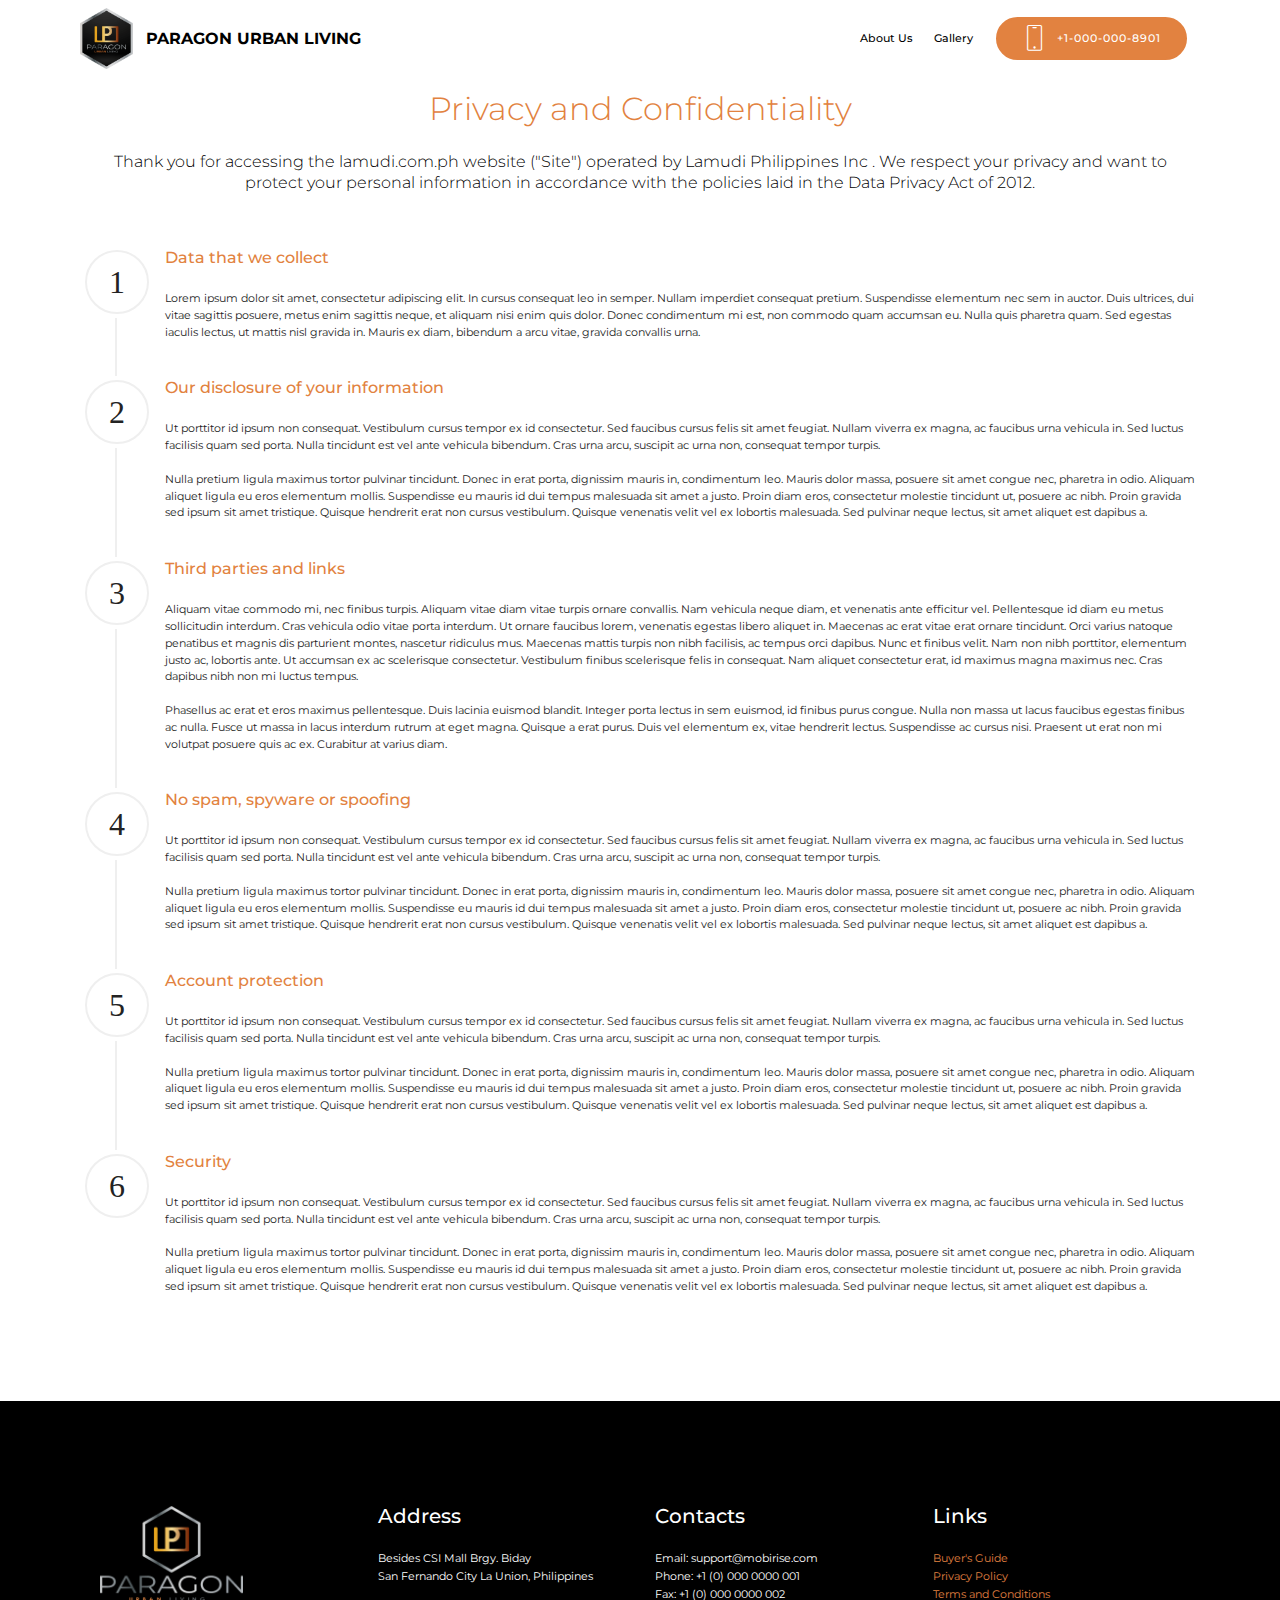
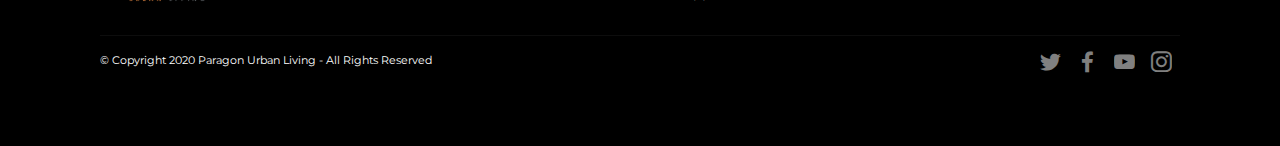
==== page1.html @ 36966223 "create github pages" ====
<!DOCTYPE html>
<html  >
<head>
  <!-- Site made with Mobirise Website Builder v4.12.3, https://mobirise.com -->
  <meta charset="UTF-8">
  <meta http-equiv="X-UA-Compatible" content="IE=edge">
  <meta name="generator" content="Mobirise v4.12.3, mobirise.com">
  <meta name="viewport" content="width=device-width, initial-scale=1, minimum-scale=1">
  <link rel="shortcut icon" href="assets/images/paragon-square-logo-666x768.png" type="image/x-icon">
  <meta name="description" content="">
  
  
  <title>Privacy and Confidentiality</title>
  <link rel="stylesheet" href="assets/web/assets/mobirise-icons/mobirise-icons.css">
  <link rel="stylesheet" href="assets/bootstrap/css/bootstrap.min.css">
  <link rel="stylesheet" href="assets/bootstrap/css/bootstrap-grid.min.css">
  <link rel="stylesheet" href="assets/bootstrap/css/bootstrap-reboot.min.css">
  <link rel="stylesheet" href="assets/facebook-plugin/style.css">
  <link rel="stylesheet" href="assets/tether/tether.min.css">
  <link rel="stylesheet" href="assets/socicon/css/styles.css">
  <link rel="stylesheet" href="assets/dropdown/css/style.css">
  <link rel="stylesheet" href="assets/theme/css/style.css">
  <link rel="preload" as="style" href="assets/mobirise/css/mbr-additional.css"><link rel="stylesheet" href="assets/mobirise/css/mbr-additional.css" type="text/css">
  
  
  
</head>
<body>
  <section class="menu cid-s9ALHptnmE" once="menu" id="menu2-w">

    

    <nav class="navbar navbar-expand beta-menu navbar-dropdown align-items-center navbar-fixed-top navbar-toggleable-sm">
        <button class="navbar-toggler navbar-toggler-right" type="button" data-toggle="collapse" data-target="#navbarSupportedContent" aria-controls="navbarSupportedContent" aria-expanded="false" aria-label="Toggle navigation">
            <div class="hamburger">
                <span></span>
                <span></span>
                <span></span>
                <span></span>
            </div>
        </button>
        <div class="menu-logo">
            <div class="navbar-brand">
                <span class="navbar-logo">
                    <a href="index.html">
                        <img src="assets/images/paragon-square-logo-666x768.png" alt="Mobirise" title="" style="height: 3.8rem;">
                    </a>
                </span>
                <span class="navbar-caption-wrap"><a class="navbar-caption text-black display-4" href="index.html">PARAGON URBAN LIVING</a></span>
            </div>
        </div>
        <div class="collapse navbar-collapse" id="navbarSupportedContent">
            <ul class="navbar-nav nav-dropdown" data-app-modern-menu="true"><li class="nav-item">
                    <a class="nav-link link text-black display-7" href="page5.html">
                        About Us                     
                    </a>
                </li>
                <li class="nav-item">
                    <a class="nav-link link text-black display-7" href="page2.html">Gallery</a>
                </li></ul>
            <div class="navbar-buttons mbr-section-btn"><a class="btn btn-sm btn-primary display-7" href="tel:+1-234-567-8901">
                    <span class="btn-icon mbri-mobile mbr-iconfont mbr-iconfont-btn">
                    </span>
                    +1-000-000-8901
                </a></div>
        </div>
    </nav>
</section>

<section class="engine"><a href="https://mobirise.info/m">free web design templates</a></section><section class="step1 cid-s9ASmmXKcm" id="step1-13">

    

    
    
    <div class="container">
        <h2 class="mbr-section-title pb-3 mbr-fonts-style align-center display-2">Privacy and Confidentiality</h2>
        <h3 class="mbr-section-subtitle pb-5 mbr-fonts-style align-center display-5">Thank you for accessing the lamudi.com.ph website ("Site") operated by Lamudi Philippines Inc . We respect your privacy and want to protect your personal information in accordance with the policies laid in the Data Privacy Act of 2012.</h3>
        <div class="step-container">
            <div class="card separline pb-4">
                <div class="step-element d-flex">
                    <div class="step-wrapper pr-3">
                        <h3 class="step d-flex align-items-center justify-content-center">
                            1
                        </h3>
                    </div>          
                    <div class="step-text-content">
                        <h4 class="mbr-step-title pb-3 mbr-fonts-style display-5">Data that we collect</h4>
                        <p class="mbr-step-text mbr-fonts-style display-7">Lorem ipsum dolor sit amet, consectetur adipiscing elit. In cursus consequat leo in semper. Nullam imperdiet consequat pretium. Suspendisse elementum nec sem in auctor. Duis ultrices, dui vitae sagittis posuere, metus enim sagittis neque, et aliquam nisi enim quis dolor. Donec condimentum mi est, non commodo quam accumsan eu. Nulla quis pharetra quam. Sed egestas iaculis lectus, ut mattis nisl gravida in. Mauris ex diam, bibendum a arcu vitae, gravida convallis urna.</p>
                    </div>
                </div>
            </div>

            <div class="card separline pb-4">
                <div class="step-element d-flex">
                    <div class="step-wrapper pr-3">
                        <h3 class="step d-flex align-items-center justify-content-center">
                            2
                        </h3>
                    </div>          
                    <div class="step-text-content">
                        <h4 class="mbr-step-title pb-3 mbr-fonts-style display-5">Our disclosure of your information</h4>
                        <p class="mbr-step-text mbr-fonts-style display-7">Ut porttitor id ipsum non consequat. Vestibulum cursus tempor ex id consectetur. Sed faucibus cursus felis sit amet feugiat. Nullam viverra ex magna, ac faucibus urna vehicula in. Sed luctus facilisis quam sed porta. Nulla tincidunt est vel ante vehicula bibendum. Cras urna arcu, suscipit ac urna non, consequat tempor turpis.
<br>
<br>Nulla pretium ligula maximus tortor pulvinar tincidunt. Donec in erat porta, dignissim mauris in, condimentum leo. Mauris dolor massa, posuere sit amet congue nec, pharetra in odio. Aliquam aliquet ligula eu eros elementum mollis. Suspendisse eu mauris id dui tempus malesuada sit amet a justo. Proin diam eros, consectetur molestie tincidunt ut, posuere ac nibh. Proin gravida sed ipsum sit amet tristique. Quisque hendrerit erat non cursus vestibulum. Quisque venenatis velit vel ex lobortis malesuada. Sed pulvinar neque lectus, sit amet aliquet est dapibus a.</p>
                    </div>
                </div>
            </div>

            <div class="card separline pb-4">
                <div class="step-element d-flex">
                    <div class="step-wrapper pr-3">
                        <h3 class="step d-flex align-items-center justify-content-center">
                            3
                        </h3>
                    </div>          
                    <div class="step-text-content">
                        <h4 class="mbr-step-title pb-3 mbr-fonts-style display-5">Third parties and links</h4>
                        <p class="mbr-step-text mbr-fonts-style display-7">Aliquam vitae commodo mi, nec finibus turpis. Aliquam vitae diam vitae turpis ornare convallis. Nam vehicula neque diam, et venenatis ante efficitur vel. Pellentesque id diam eu metus sollicitudin interdum. Cras vehicula odio vitae porta interdum. Ut ornare faucibus lorem, venenatis egestas libero aliquet in. Maecenas ac erat vitae erat ornare tincidunt. Orci varius natoque penatibus et magnis dis parturient montes, nascetur ridiculus mus. Maecenas mattis turpis non nibh facilisis, ac tempus orci dapibus. Nunc et finibus velit. Nam non nibh porttitor, elementum justo ac, lobortis ante. Ut accumsan ex ac scelerisque consectetur. Vestibulum finibus scelerisque felis in consequat. Nam aliquet consectetur erat, id maximus magna maximus nec. Cras dapibus nibh non mi luctus tempus.
<br>
<br>Phasellus ac erat et eros maximus pellentesque. Duis lacinia euismod blandit. Integer porta lectus in sem euismod, id finibus purus congue. Nulla non massa ut lacus faucibus egestas finibus ac nulla. Fusce ut massa in lacus interdum rutrum at eget magna. Quisque a erat purus. Duis vel elementum ex, vitae hendrerit lectus. Suspendisse ac cursus nisi. Praesent ut erat non mi volutpat posuere quis ac ex. Curabitur at varius diam.</p>
                    </div>
                </div>
            </div>

            <div class="card separline pb-4">
                <div class="step-element d-flex">
                    <div class="step-wrapper pr-3">
                        <h3 class="step d-flex align-items-center justify-content-center">
                            4
                        </h3>
                    </div>          
                    <div class="step-text-content">
                        <h4 class="mbr-step-title pb-3 mbr-fonts-style display-5">No spam, spyware or spoofing</h4>
                        <p class="mbr-step-text mbr-fonts-style display-7">Ut porttitor id ipsum non consequat. Vestibulum cursus tempor ex id consectetur. Sed faucibus cursus felis sit amet feugiat. Nullam viverra ex magna, ac faucibus urna vehicula in. Sed luctus facilisis quam sed porta. Nulla tincidunt est vel ante vehicula bibendum. Cras urna arcu, suscipit ac urna non, consequat tempor turpis. 
<br>
<br>Nulla pretium ligula maximus tortor pulvinar tincidunt. Donec in erat porta, dignissim mauris in, condimentum leo. Mauris dolor massa, posuere sit amet congue nec, pharetra in odio. Aliquam aliquet ligula eu eros elementum mollis. Suspendisse eu mauris id dui tempus malesuada sit amet a justo. Proin diam eros, consectetur molestie tincidunt ut, posuere ac nibh. Proin gravida sed ipsum sit amet tristique. Quisque hendrerit erat non cursus vestibulum. Quisque venenatis velit vel ex lobortis malesuada. Sed pulvinar neque lectus, sit amet aliquet est dapibus a.</p>
                    </div>
                </div>
            </div>
            
            <div class="card separline pb-4">
                <div class="step-element d-flex">
                    <div class="step-wrapper pr-3">
                        <h3 class="step d-flex align-items-center justify-content-center">
                            5
                        </h3>
                    </div>          
                    <div class="step-text-content">
                        <h4 class="mbr-step-title pb-3 mbr-fonts-style display-5">Account protection</h4>
                        <p class="mbr-step-text mbr-fonts-style display-7">Ut porttitor id ipsum non consequat. Vestibulum cursus tempor ex id consectetur. Sed faucibus cursus felis sit amet feugiat. Nullam viverra ex magna, ac faucibus urna vehicula in. Sed luctus facilisis quam sed porta. Nulla tincidunt est vel ante vehicula bibendum. Cras urna arcu, suscipit ac urna non, consequat tempor turpis. 
<br>
<br>Nulla pretium ligula maximus tortor pulvinar tincidunt. Donec in erat porta, dignissim mauris in, condimentum leo. Mauris dolor massa, posuere sit amet congue nec, pharetra in odio. Aliquam aliquet ligula eu eros elementum mollis. Suspendisse eu mauris id dui tempus malesuada sit amet a justo. Proin diam eros, consectetur molestie tincidunt ut, posuere ac nibh. Proin gravida sed ipsum sit amet tristique. Quisque hendrerit erat non cursus vestibulum. Quisque venenatis velit vel ex lobortis malesuada. Sed pulvinar neque lectus, sit amet aliquet est dapibus a.</p>
                    </div>
                </div>
            </div>
            
            <div class="card">
                <div class="step-element d-flex">
                    <div class="step-wrapper pr-3">
                        <h3 class="step d-flex align-items-center justify-content-center">
                            6
                        </h3>
                    </div>          
                    <div class="step-text-content">
                        <h4 class="mbr-step-title pb-3 mbr-fonts-style display-5">
                            Security
                        </h4>
                        <p class="mbr-step-text mbr-fonts-style display-7">Ut porttitor id ipsum non consequat. Vestibulum cursus tempor ex id consectetur. Sed faucibus cursus felis sit amet feugiat. Nullam viverra ex magna, ac faucibus urna vehicula in. Sed luctus facilisis quam sed porta. Nulla tincidunt est vel ante vehicula bibendum. Cras urna arcu, suscipit ac urna non, consequat tempor turpis. 
<br>
<br>Nulla pretium ligula maximus tortor pulvinar tincidunt. Donec in erat porta, dignissim mauris in, condimentum leo. Mauris dolor massa, posuere sit amet congue nec, pharetra in odio. Aliquam aliquet ligula eu eros elementum mollis. Suspendisse eu mauris id dui tempus malesuada sit amet a justo. Proin diam eros, consectetur molestie tincidunt ut, posuere ac nibh. Proin gravida sed ipsum sit amet tristique. Quisque hendrerit erat non cursus vestibulum. Quisque venenatis velit vel ex lobortis malesuada. Sed pulvinar neque lectus, sit amet aliquet est dapibus a.</p>
                    </div>
                </div>
            </div>
            
            
            
            
            
            
        </div>
    </div>
</section>

<section class="cid-s9ALHsjl4O" id="footer1-11">

    

    

    <div class="container">
        <div class="media-container-row content text-white">
            <div class="col-12 col-md-3">
                <div class="media-wrap">
                    <a href="https://mobirise.co/">
                        <img src="assets/images/paragon-02-292x196.png" alt="Mobirise" title="">
                    </a>
                </div>
            </div>
            <div class="col-12 col-md-3 mbr-fonts-style display-7">
                <h5 class="pb-3">
                    Address
                </h5>
                <p class="mbr-text">Besides CSI Mall Brgy. Biday <br>San Fernando City La Union, Philippines</p>
            </div>
            <div class="col-12 col-md-3 mbr-fonts-style display-7">
                <h5 class="pb-3">
                    Contacts
                </h5>
                <p class="mbr-text">
                    Email: support@mobirise.com
                    <br>Phone: +1 (0) 000 0000 001
                    <br>Fax: +1 (0) 000 0000 002
                </p>
            </div>
            <div class="col-12 col-md-3 mbr-fonts-style display-7">
                <h5 class="pb-3">
                    Links
                </h5>
                <p class="mbr-text"><a class="text-primary" href="index.html">Buyer's Guide</a><br><a class="text-primary" href="index.html">Privacy Policy</a><br><a class="text-primary" href="index.html">Terms and Conditions</a></p>
            </div>
        </div>
        <div class="footer-lower">
            <div class="media-container-row">
                <div class="col-sm-12">
                    <hr>
                </div>
            </div>
            <div class="media-container-row mbr-white">
                <div class="col-sm-6 copyright">
                    <p class="mbr-text mbr-fonts-style display-7">
                        © Copyright 2020 Paragon Urban Living - All Rights Reserved
                    </p>
                </div>
                <div class="col-md-6">
                    <div class="social-list align-right">
                        <div class="soc-item">
                            <a href="index.html" target="_blank">
                                <span class="mbr-iconfont mbr-iconfont-social socicon-twitter socicon"></span>
                            </a>
                        </div>
                        <div class="soc-item">
                            <a href="index.html" target="_blank">
                                <span class="mbr-iconfont mbr-iconfont-social socicon-facebook socicon"></span>
                            </a>
                        </div>
                        <div class="soc-item">
                            <a href="index.html" target="_blank">
                                <span class="mbr-iconfont mbr-iconfont-social socicon-youtube socicon"></span>
                            </a>
                        </div>
                        <div class="soc-item">
                            <a href="index.html" target="_blank">
                                <span class="mbr-iconfont mbr-iconfont-social socicon-instagram socicon"></span>
                            </a>
                        </div>
                        
                        
                    </div>
                </div>
            </div>
        </div>
    </div>
</section>


  <script src="assets/web/assets/jquery/jquery.min.js"></script>
  <script src="assets/popper/popper.min.js"></script>
  <script src="assets/bootstrap/js/bootstrap.min.js"></script>
  <script src="https://connect.facebook.net/en_US/sdk.js#xfbml=1&version=v2.5"></script>
  <script src="https://apis.google.com/js/plusone.js"></script>
  <script src="assets/facebook-plugin/facebook-script.js"></script>
  <script src="assets/tether/tether.min.js"></script>
  <script src="assets/dropdown/js/nav-dropdown.js"></script>
  <script src="assets/dropdown/js/navbar-dropdown.js"></script>
  <script src="assets/touchswipe/jquery.touch-swipe.min.js"></script>
  <script src="assets/smoothscroll/smooth-scroll.js"></script>
  <script src="assets/theme/js/script.js"></script>
  
  
</body>
</html>
---- assets/web/assets/mobirise-icons/mobirise-icons.css ----
@font-face {
  font-family: 'MobiriseIcons';
  src:  url('mobirise-icons.eot?spat4u');
  src:  url('mobirise-icons.eot?spat4u#iefix') format('embedded-opentype'),
    url('mobirise-icons.ttf?spat4u') format('truetype'),
    url('mobirise-icons.woff?spat4u') format('woff'),
    url('mobirise-icons.svg?spat4u#MobiriseIcons') format('svg');
  font-weight: normal;
  font-style: normal;
  font-display: swap;
}

[class^="mbri-"], [class*=" mbri-"] {
  /* use !important to prevent issues with browser extensions that change fonts */
  font-family: MobiriseIcons !important;
  speak: none;
  font-style: normal;
  font-weight: normal;
  font-variant: normal;
  text-transform: none;
  line-height: 1;

  /* Better Font Rendering =========== */
  -webkit-font-smoothing: antialiased;
  -moz-osx-font-smoothing: grayscale;
}

.mbri-add-submenu:before {
  content: "\e900";
}
.mbri-alert:before {
  content: "\e901";
}
.mbri-align-center:before {
  content: "\e902";
}
.mbri-align-justify:before {
  content: "\e903";
}
.mbri-align-left:before {
  content: "\e904";
}
.mbri-align-right:before {
  content: "\e905";
}
.mbri-android:before {
  content: "\e906";
}
.mbri-apple:before {
  content: "\e907";
}
.mbri-arrow-down:before {
  content: "\e908";
}
.mbri-arrow-next:before {
  content: "\e909";
}
.mbri-arrow-prev:before {
  content: "\e90a";
}
.mbri-arrow-up:before {
  content: "\e90b";
}
.mbri-bold:before {
  content: "\e90c";
}
.mbri-bookmark:before {
  content: "\e90d";
}
.mbri-bootstrap:before {
  content: "\e90e";
}
.mbri-briefcase:before {
  content: "\e90f";
}
.mbri-browse:before {
  content: "\e910";
}
.mbri-bulleted-list:before {
  content: "\e911";
}
.mbri-calendar:before {
  content: "\e912";
}
.mbri-camera:before {
  content: "\e913";
}
.mbri-cart-add:before {
  content: "\e914";
}
.mbri-cart-full:before {
  content: "\e915";
}
.mbri-cash:before {
  content: "\e916";
}
.mbri-change-style:before {
  content: "\e917";
}
.mbri-chat:before {
  content: "\e918";
}
.mbri-clock:before {
  content: "\e919";
}
.mbri-close:before {
  content: "\e91a";
}
.mbri-cloud:before {
  content: "\e91b";
}
.mbri-code:before {
  content: "\e91c";
}
.mbri-contact-form:before {
  content: "\e91d";
}
.mbri-credit-card:before {
  content: "\e91e";
}
.mbri-cursor-click:before {
  content: "\e91f";
}
.mbri-cust-feedback:before {
  content: "\e920";
}
.mbri-database:before {
  content: "\e921";
}
.mbri-delivery:before {
  content: "\e922";
}
.mbri-desktop:before {
  content: "\e923";
}
.mbri-devices:before {
  content: "\e924";
}
.mbri-down:before {
  content: "\e925";
}
.mbri-download:before {
  content: "\e989";
}
.mbri-drag-n-drop:before {
  content: "\e927";
}
.mbri-drag-n-drop2:before {
  content: "\e928";
}
.mbri-edit:before {
  content: "\e929";
}
.mbri-edit2:before {
  content: "\e92a";
}
.mbri-error:before {
  content: "\e92b";
}
.mbri-extension:before {
  content: "\e92c";
}
.mbri-features:before {
  content: "\e92d";
}
.mbri-file:before {
  content: "\e92e";
}
.mbri-flag:before {
  content: "\e92f";
}
.mbri-folder:before {
  content: "\e930";
}
.mbri-gift:before {
  content: "\e931";
}
.mbri-github:before {
  content: "\e932";
}
.mbri-globe:before {
  content: "\e933";
}
.mbri-globe-2:before {
  content: "\e934";
}
.mbri-growing-chart:before {
  content: "\e935";
}
.mbri-hearth:before {
  content: "\e936";
}
.mbri-help:before {
  content: "\e937";
}
.mbri-home:before {
  content: "\e938";
}
.mbri-hot-cup:before {
  content: "\e939";
}
.mbri-idea:before {
  content: "\e93a";
}
.mbri-image-gallery:before {
  content: "\e93b";
}
.mbri-image-slider:before {
  content: "\e93c";
}
.mbri-info:before {
  content: "\e93d";
}
.mbri-italic:before {
  content: "\e93e";
}
.mbri-key:before {
  content: "\e93f";
}
.mbri-laptop:before {
  content: "\e940";
}
.mbri-layers:before {
  content: "\e941";
}
.mbri-left-right:before {
  content: "\e942";
}
.mbri-left:before {
  content: "\e943";
}
.mbri-letter:before {
  content: "\e944";
}
.mbri-like:before {
  content: "\e945";
}
.mbri-link:before {
  content: "\e946";
}
.mbri-lock:before {
  content: "\e947";
}
.mbri-login:before {
  content: "\e948";
}
.mbri-logout:before {
  content: "\e949";
}
.mbri-magic-stick:before {
  content: "\e94a";
}
.mbri-map-pin:before {
  content: "\e94b";
}
.mbri-menu:before {
  content: "\e94c";
}
.mbri-mobile:before {
  content: "\e94d";
}
.mbri-mobile2:before {
  content: "\e94e";
}
.mbri-mobirise:before {
  content: "\e94f";
}
.mbri-more-horizontal:before {
  content: "\e950";
}
.mbri-more-vertical:before {
  content: "\e951";
}
.mbri-music:before {
  content: "\e952";
}
.mbri-new-file:before {
  content: "\e953";
}
.mbri-numbered-list:before {
  content: "\e954";
}
.mbri-opened-folder:before {
  content: "\e955";
}
.mbri-pages:before {
  content: "\e956";
}
.mbri-paper-plane:before {
  content: "\e957";
}
.mbri-paperclip:before {
  content: "\e958";
}
.mbri-photo:before {
  content: "\e959";
}
.mbri-photos:before {
  content: "\e95a";
}
.mbri-pin:before {
  content: "\e95b";
}
.mbri-play:before {
  content: "\e95c";
}
.mbri-plus:before {
  content: "\e95d";
}
.mbri-preview:before {
  content: "\e95e";
}
.mbri-print:before {
  content: "\e95f";
}
.mbri-protect:before {
  content: "\e960";
}
.mbri-question:before {
  content: "\e961";
}
.mbri-quote-left:before {
  content: "\e962";
}
.mbri-quote-right:before {
  content: "\e963";
}
.mbri-refresh:before {
  content: "\e964";
}
.mbri-responsive:before {
  content: "\e965";
}
.mbri-right:before {
  content: "\e966";
}
.mbri-rocket:before {
  content: "\e967";
}
.mbri-sad-face:before {
  content: "\e968";
}
.mbri-sale:before {
  content: "\e969";
}
.mbri-save:before {
  content: "\e96a";
}
.mbri-search:before {
  content: "\e96b";
}
.mbri-setting:before {
  content: "\e96c";
}
.mbri-setting2:before {
  content: "\e96d";
}
.mbri-setting3:before {
  content: "\e96e";
}
.mbri-share:before {
  content: "\e96f";
}
.mbri-shopping-bag:before {
  content: "\e970";
}
.mbri-shopping-basket:before {
  content: "\e971";
}
.mbri-shopping-cart:before {
  content: "\e972";
}
.mbri-sites:before {
  content: "\e973";
}
.mbri-smile-face:before {
  content: "\e974";
}
.mbri-speed:before {
  content: "\e975";
}
.mbri-star:before {
  content: "\e976";
}
.mbri-success:before {
  content: "\e977";
}
.mbri-sun:before {
  content: "\e978";
}
.mbri-sun2:before {
  content: "\e979";
}
.mbri-tablet:before {
  content: "\e97a";
}
.mbri-tablet-vertical:before {
  content: "\e97b";
}
.mbri-target:before {
  content: "\e97c";
}
.mbri-timer:before {
  content: "\e97d";
}
.mbri-to-ftp:before {
  content: "\e97e";
}
.mbri-to-local-drive:before {
  content: "\e97f";
}
.mbri-touch-swipe:before {
  content: "\e980";
}
.mbri-touch:before {
  content: "\e981";
}
.mbri-trash:before {
  content: "\e982";
}
.mbri-underline:before {
  content: "\e983";
}
.mbri-unlink:before {
  content: "\e984";
}
.mbri-unlock:before {
  content: "\e985";
}
.mbri-up-down:before {
  content: "\e986";
}
.mbri-up:before {
  content: "\e987";
}
.mbri-update:before {
  content: "\e988";
}
.mbri-upload:before {
 content: "\e926"; 
}
.mbri-user:before {
  content: "\e98a";
}
.mbri-user2:before {
  content: "\e98b";
}
.mbri-users:before {
  content: "\e98c";
}
.mbri-video:before {
  content: "\e98d";
}
.mbri-video-play:before {
  content: "\e98e";
}
.mbri-watch:before {
  content: "\e98f";
}
.mbri-website-theme:before {
  content: "\e990";
}
.mbri-wifi:before {
  content: "\e991";
}
.mbri-windows:before {
  content: "\e992";
}
.mbri-zoom-out:before {
  content: "\e993";
}
.mbri-redo:before {
  content: "\e994";
}
.mbri-undo:before {
  content: "\e995";
}
---- assets/facebook-plugin/style.css ----
.mbr-section.mbr-section__comments{
    position: relative;
}
.mbr-section__comments{
    background-size: cover;
}
.addons-container {
  position: relative;
  margin-left: auto;
  margin-right: auto;
  padding-right: 15px;
  padding-left: 15px; }
  @media (min-width: 576px) {
    .addons-container {
      padding-right: 15px;
      padding-left: 15px; } }
  @media (min-width: 768px) {
    .addons-container {
      padding-right: 15px;
      padding-left: 15px; } }
  @media (min-width: 992px) {
    .addons-container {
      padding-right: 15px;
      padding-left: 15px; } }
  @media (min-width: 1200px) {
    .addons-container {
      padding-right: 15px;
      padding-left: 15px; } }
  @media (min-width: 576px) {
    .addons-container {
      width: 540px;
      max-width: 100%; } }
  @media (min-width: 768px) {
    .addons-container {
      width: 720px;
      max-width: 100%; } }
  @media (min-width: 992px) {
    .addons-container {
      width: 960px;
      max-width: 100%; } }
  @media (min-width: 1200px) {
    .addons-container {
      width: 1140px;
      max-width: 100%; } }

.addons-container-inner{
    position: relative;
    width: 100%;
    min-height: 1px;
    padding-right: 15px;
    padding-left: 15px;
}
@media (min-width: 567px) {
    .addons-container-inner{
        -ms-flex: 0 0 66.666667%;
        flex: 0 0 66.666667%;
        max-width: 66.666667%;
    }
}
.addons-row{
    display: flex;
    justify-content:center;
}
---- assets/socicon/css/styles.css ----
@charset "UTF-8";

@font-face {
  font-family: 'Socicon';
  src:  url('../fonts/socicon.eot');
  src:  url('../fonts/socicon.eot?#iefix') format('embedded-opentype'),
    url('../fonts/socicon.woff2') format('woff2'),
    url('../fonts/socicon.ttf') format('truetype'),
    url('../fonts/socicon.woff') format('woff'),
    url('../fonts/socicon.svg#socicon') format('svg');
  font-weight: normal;
  font-style: normal;
}

[data-icon]:before {
  font-family: "socicon" !important;
  content: attr(data-icon);
  font-style: normal !important;
  font-weight: normal !important;
  font-variant: normal !important;
  text-transform: none !important;
  speak: none;
  line-height: 1;
  -webkit-font-smoothing: antialiased;
  -moz-osx-font-smoothing: grayscale;
}

[class^="socicon-"], [class*=" socicon-"] {
  /* use !important to prevent issues with browser extensions that change fonts */
  font-family: 'Socicon' !important;
  speak: none;
  font-style: normal;
  font-weight: normal;
  font-variant: normal;
  text-transform: none;
  line-height: 1;

  /* Better Font Rendering =========== */
  -webkit-font-smoothing: antialiased;
  -moz-osx-font-smoothing: grayscale;
}

.socicon-eitaa:before {
  content: "\e97c";
}
.socicon-soroush:before {
  content: "\e97d";
}
.socicon-bale:before {
  content: "\e97e";
}
.socicon-zazzle:before {
  content: "\e97b";
}
.socicon-society6:before {
  content: "\e97a";
}
.socicon-redbubble:before {
  content: "\e979";
}
.socicon-avvo:before {
  content: "\e978";
}
.socicon-stitcher:before {
  content: "\e977";
}
.socicon-googlehangouts:before {
  content: "\e974";
}
.socicon-dlive:before {
  content: "\e975";
}
.socicon-vsco:before {
  content: "\e976";
}
.socicon-flipboard:before {
  content: "\e973";
}
.socicon-ubuntu:before {
  content: "\e958";
}
.socicon-artstation:before {
  content: "\e959";
}
.socicon-invision:before {
  content: "\e95a";
}
.socicon-torial:before {
  content: "\e95b";
}
.socicon-collectorz:before {
  content: "\e95c";
}
.socicon-seenthis:before {
  content: "\e95d";
}
.socicon-googleplaymusic:before {
  content: "\e95e";
}
.socicon-debian:before {
  content: "\e95f";
}
.socicon-filmfreeway:before {
  content: "\e960";
}
.socicon-gnome:before {
  content: "\e961";
}
.socicon-itchio:before {
  content: "\e962";
}
.socicon-jamendo:before {
  content: "\e963";
}
.socicon-mix:before {
  content: "\e964";
}
.socicon-sharepoint:before {
  content: "\e965";
}
.socicon-tinder:before {
  content: "\e966";
}
.socicon-windguru:before {
  content: "\e967";
}
.socicon-cdbaby:before {
  content: "\e968";
}
.socicon-elementaryos:before {
  content: "\e969";
}
.socicon-stage32:before {
  content: "\e96a";
}
.socicon-tiktok:before {
  content: "\e96b";
}
.socicon-gitter:before {
  content: "\e96c";
}
.socicon-letterboxd:before {
  content: "\e96d";
}
.socicon-threema:before {
  content: "\e96e";
}
.socicon-splice:before {
  content: "\e96f";
}
.socicon-metapop:before {
  content: "\e970";
}
.socicon-naver:before {
  content: "\e971";
}
.socicon-remote:before {
  content: "\e972";
}
.socicon-internet:before {
  content: "\e957";
}
.socicon-moddb:before {
  content: "\e94b";
}
.socicon-indiedb:before {
  content: "\e94c";
}
.socicon-traxsource:before {
  content: "\e94d";
}
.socicon-gamefor:before {
  content: "\e94e";
}
.socicon-pixiv:before {
  content: "\e94f";
}
.socicon-myanimelist:before {
  content: "\e950";
}
.socicon-blackberry:before {
  content: "\e951";
}
.socicon-wickr:before {
  content: "\e952";
}
.socicon-spip:before {
  content: "\e953";
}
.socicon-napster:before {
  content: "\e954";
}
.socicon-beatport:before {
  content: "\e955";
}
.socicon-hackerone:before {
  content: "\e956";
}
.socicon-hackernews:before {
  content: "\e946";
}
.socicon-smashwords:before {
  content: "\e947";
}
.socicon-kobo:before {
  content: "\e948";
}
.socicon-bookbub:before {
  content: "\e949";
}
.socicon-mailru:before {
  content: "\e94a";
}
.socicon-gitlab:before {
  content: "\e945";
}
.socicon-instructables:before {
  content: "\e944";
}
.socicon-portfolio:before {
  content: "\e943";
}
.socicon-codered:before {
  content: "\e940";
}
.socicon-origin:before {
  content: "\e941";
}
.socicon-nextdoor:before {
  content: "\e942";
}
.socicon-udemy:before {
  content: "\e93f";
}
.socicon-livemaster:before {
  content: "\e93e";
}
.socicon-crunchbase:before {
  content: "\e93b";
}
.socicon-homefy:before {
  content: "\e93c";
}
.socicon-calendly:before {
  content: "\e93d";
}
.socicon-realtor:before {
  content: "\e90f";
}
.socicon-tidal:before {
  content: "\e910";
}
.socicon-qobuz:before {
  content: "\e911";
}
.socicon-natgeo:before {
  content: "\e912";
}
.socicon-mastodon:before {
  content: "\e913";
}
.socicon-unsplash:before {
  content: "\e914";
}
.socicon-homeadvisor:before {
  content: "\e915";
}
.socicon-angieslist:before {
  content: "\e916";
}
.socicon-codepen:before {
  content: "\e917";
}
.socicon-slack:before {
  content: "\e918";
}
.socicon-openaigym:before {
  content: "\e919";
}
.socicon-logmein:before {
  content: "\e91a";
}
.socicon-fiverr:before {
  content: "\e91b";
}
.socicon-gotomeeting:before {
  content: "\e91c";
}
.socicon-aliexpress:before {
  content: "\e91d";
}
.socicon-guru:before {
  content: "\e91e";
}
.socicon-appstore:before {
  content: "\e91f";
}
.socicon-homes:before {
  content: "\e920";
}
.socicon-zoom:before {
  content: "\e921";
}
.socicon-alibaba:before {
  content: "\e922";
}
.socicon-craigslist:before {
  content: "\e923";
}
.socicon-wix:before {
  content: "\e924";
}
.socicon-redfin:before {
  content: "\e925";
}
.socicon-googlecalendar:before {
  content: "\e926";
}
.socicon-shopify:before {
  content: "\e927";
}
.socicon-freelancer:before {
  content: "\e928";
}
.socicon-seedrs:before {
  content: "\e929";
}
.socicon-bing:before {
  content: "\e92a";
}
.socicon-doodle:before {
  content: "\e92b";
}
.socicon-bonanza:before {
  content: "\e92c";
}
.socicon-squarespace:before {
  content: "\e92d";
}
.socicon-toptal:before {
  content: "\e92e";
}
.socicon-gust:before {
  content: "\e92f";
}
.socicon-ask:before {
  content: "\e930";
}
.socicon-trulia:before {
  content: "\e931";
}
.socicon-loomly:before {
  content: "\e932";
}
.socicon-ghost:before {
  content: "\e933";
}
.socicon-upwork:before {
  content: "\e934";
}
.socicon-fundable:before {
  content: "\e935";
}
.socicon-booking:before {
  content: "\e936";
}
.socicon-googlemaps:before {
  content: "\e937";
}
.socicon-zillow:before {
  content: "\e938";
}
.socicon-niconico:before {
  content: "\e939";
}
.socicon-toneden:before {
  content: "\e93a";
}
.socicon-augment:before {
  content: "\e908";
}
.socicon-bitbucket:before {
  content: "\e909";
}
.socicon-fyuse:before {
  content: "\e90a";
}
.socicon-yt-gaming:before {
  content: "\e90b";
}
.socicon-sketchfab:before {
  content: "\e90c";
}
.socicon-mobcrush:before {
  content: "\e90d";
}
.socicon-microsoft:before {
  content: "\e90e";
}
.socicon-pandora:before {
  content: "\e907";
}
.socicon-messenger:before {
  content: "\e906";
}
.socicon-gamewisp:before {
  content: "\e905";
}
.socicon-bloglovin:before {
  content: "\e904";
}
.socicon-tunein:before {
  content: "\e903";
}
.socicon-gamejolt:before {
  content: "\e901";
}
.socicon-trello:before {
  content: "\e902";
}
.socicon-spreadshirt:before {
  content: "\e900";
}
.socicon-500px:before {
  content: "\e000";
}
.socicon-8tracks:before {
  content: "\e001";
}
.socicon-airbnb:before {
  content: "\e002";
}
.socicon-alliance:before {
  content: "\e003";
}
.socicon-amazon:before {
  content: "\e004";
}
.socicon-amplement:before {
  content: "\e005";
}
.socicon-android:before {
  content: "\e006";
}
.socicon-angellist:before {
  content: "\e007";
}
.socicon-apple:before {
  content: "\e008";
}
.socicon-appnet:before {
  content: "\e009";
}
.socicon-baidu:before {
  content: "\e00a";
}
.socicon-bandcamp:before {
  content: "\e00b";
}
.socicon-battlenet:before {
  content: "\e00c";
}
.socicon-mixer:before {
  content: "\e00d";
}
.socicon-bebee:before {
  content: "\e00e";
}
.socicon-bebo:before {
  content: "\e00f";
}
.socicon-behance:before {
  content: "\e010";
}
.socicon-blizzard:before {
  content: "\e011";
}
.socicon-blogger:before {
  content: "\e012";
}
.socicon-buffer:before {
  content: "\e013";
}
.socicon-chrome:before {
  content: "\e014";
}
.socicon-coderwall:before {
  content: "\e015";
}
.socicon-curse:before {
  content: "\e016";
}
.socicon-dailymotion:before {
  content: "\e017";
}
.socicon-deezer:before {
  content: "\e018";
}
.socicon-delicious:before {
  content: "\e019";
}
.socicon-deviantart:before {
  content: "\e01a";
}
.socicon-diablo:before {
  content: "\e01b";
}
.socicon-digg:before {
  content: "\e01c";
}
.socicon-discord:before {
  content: "\e01d";
}
.socicon-disqus:before {
  content: "\e01e";
}
.socicon-douban:before {
  content: "\e01f";
}
.socicon-draugiem:before {
  content: "\e020";
}
.socicon-dribbble:before {
  content: "\e021";
}
.socicon-drupal:before {
  content: "\e022";
}
.socicon-ebay:before {
  content: "\e023";
}
.socicon-ello:before {
  content: "\e024";
}
.socicon-endomodo:before {
  content: "\e025";
}
.socicon-envato:before {
  content: "\e026";
}
.socicon-etsy:before {
  content: "\e027";
}
.socicon-facebook:before {
  content: "\e028";
}
.socicon-feedburner:before {
  content: "\e029";
}
.socicon-filmweb:before {
  content: "\e02a";
}
.socicon-firefox:before {
  content: "\e02b";
}
.socicon-flattr:before {
  content: "\e02c";
}
.socicon-flickr:before {
  content: "\e02d";
}
.socicon-formulr:before {
  content: "\e02e";
}
.socicon-forrst:before {
  content: "\e02f";
}
.socicon-foursquare:before {
  content: "\e030";
}
.socicon-friendfeed:before {
  content: "\e031";
}
.socicon-github:before {
  content: "\e032";
}
.socicon-goodreads:before {
  content: "\e033";
}
.socicon-google:before {
  content: "\e034";
}
.socicon-googlescholar:before {
  content: "\e035";
}
.socicon-googlegroups:before {
  content: "\e036";
}
.socicon-googlephotos:before {
  content: "\e037";
}
.socicon-googleplus:before {
  content: "\e038";
}
.socicon-grooveshark:before {
  content: "\e039";
}
.socicon-hackerrank:before {
  content: "\e03a";
}
.socicon-hearthstone:before {
  content: "\e03b";
}
.socicon-hellocoton:before {
  content: "\e03c";
}
.socicon-heroes:before {
  content: "\e03d";
}
.socicon-smashcast:before {
  content: "\e03e";
}
.socicon-horde:before {
  content: "\e03f";
}
.socicon-houzz:before {
  content: "\e040";
}
.socicon-icq:before {
  content: "\e041";
}
.socicon-identica:before {
  content: "\e042";
}
.socicon-imdb:before {
  content: "\e043";
}
.socicon-instagram:before {
  content: "\e044";
}
.socicon-issuu:before {
  content: "\e045";
}
.socicon-istock:before {
  content: "\e046";
}
.socicon-itunes:before {
  content: "\e047";
}
.socicon-keybase:before {
  content: "\e048";
}
.socicon-lanyrd:before {
  content: "\e049";
}
.socicon-lastfm:before {
  content: "\e04a";
}
.socicon-line:before {
  content: "\e04b";
}
.socicon-linkedin:before {
  content: "\e04c";
}
.socicon-livejournal:before {
  content: "\e04d";
}
.socicon-lyft:before {
  content: "\e04e";
}
.socicon-macos:before {
  content: "\e04f";
}
.socicon-mail:before {
  content: "\e050";
}
.socicon-medium:before {
  content: "\e051";
}
.socicon-meetup:before {
  content: "\e052";
}
.socicon-mixcloud:before {
  content: "\e053";
}
.socicon-modelmayhem:before {
  content: "\e054";
}
.socicon-mumble:before {
  content: "\e055";
}
.socicon-myspace:before {
  content: "\e056";
}
.socicon-newsvine:before {
  content: "\e057";
}
.socicon-nintendo:before {
  content: "\e058";
}
.socicon-npm:before {
  content: "\e059";
}
.socicon-odnoklassniki:before {
  content: "\e05a";
}
.socicon-openid:before {
  content: "\e05b";
}
.socicon-opera:before {
  content: "\e05c";
}
.socicon-outlook:before {
  content: "\e05d";
}
.socicon-overwatch:before {
  content: "\e05e";
}
.socicon-patreon:before {
  content: "\e05f";
}
.socicon-paypal:before {
  content: "\e060";
}
.socicon-periscope:before {
  content: "\e061";
}
.socicon-persona:before {
  content: "\e062";
}
.socicon-pinterest:before {
  content: "\e063";
}
.socicon-play:before {
  content: "\e064";
}
.socicon-player:before {
  content: "\e065";
}
.socicon-playstation:before {
  content: "\e066";
}
.socicon-pocket:before {
  content: "\e067";
}
.socicon-qq:before {
  content: "\e068";
}
.socicon-quora:before {
  content: "\e069";
}
.socicon-raidcall:before {
  content: "\e06a";
}
.socicon-ravelry:before {
  content: "\e06b";
}
.socicon-reddit:before {
  content: "\e06c";
}
.socicon-renren:before {
  content: "\e06d";
}
.socicon-researchgate:before {
  content: "\e06e";
}
.socicon-residentadvisor:before {
  content: "\e06f";
}
.socicon-reverbnation:before {
  content: "\e070";
}
.socicon-rss:before {
  content: "\e071";
}
.socicon-sharethis:before {
  content: "\e072";
}
.socicon-skype:before {
  content: "\e073";
}
.socicon-slideshare:before {
  content: "\e074";
}
.socicon-smugmug:before {
  content: "\e075";
}
.socicon-snapchat:before {
  content: "\e076";
}
.socicon-songkick:before {
  content: "\e077";
}
.socicon-soundcloud:before {
  content: "\e078";
}
.socicon-spotify:before {
  content: "\e079";
}
.socicon-stackexchange:before {
  content: "\e07a";
}
.socicon-stackoverflow:before {
  content: "\e07b";
}
.socicon-starcraft:before {
  content: "\e07c";
}
.socicon-stayfriends:before {
  content: "\e07d";
}
.socicon-steam:before {
  content: "\e07e";
}
.socicon-storehouse:before {
  content: "\e07f";
}
.socicon-strava:before {
  content: "\e080";
}
.socicon-streamjar:before {
  content: "\e081";
}
.socicon-stumbleupon:before {
  content: "\e082";
}
.socicon-swarm:before {
  content: "\e083";
}
.socicon-teamspeak:before {
  content: "\e084";
}
.socicon-teamviewer:before {
  content: "\e085";
}
.socicon-technorati:before {
  content: "\e086";
}
.socicon-telegram:before {
  content: "\e087";
}
.socicon-tripadvisor:before {
  content: "\e088";
}
.socicon-tripit:before {
  content: "\e089";
}
.socicon-triplej:before {
  content: "\e08a";
}
.socicon-tumblr:before {
  content: "\e08b";
}
.socicon-twitch:before {
  content: "\e08c";
}
.socicon-twitter:before {
  content: "\e08d";
}
.socicon-uber:before {
  content: "\e08e";
}
.socicon-ventrilo:before {
  content: "\e08f";
}
.socicon-viadeo:before {
  content: "\e090";
}
.socicon-viber:before {
  content: "\e091";
}
.socicon-viewbug:before {
  content: "\e092";
}
.socicon-vimeo:before {
  content: "\e093";
}
.socicon-vine:before {
  content: "\e094";
}
.socicon-vkontakte:before {
  content: "\e095";
}
.socicon-warcraft:before {
  content: "\e096";
}
.socicon-wechat:before {
  content: "\e097";
}
.socicon-weibo:before {
  content: "\e098";
}
.socicon-whatsapp:before {
  content: "\e099";
}
.socicon-wikipedia:before {
  content: "\e09a";
}
.socicon-windows:before {
  content: "\e09b";
}
.socicon-wordpress:before {
  content: "\e09c";
}
.socicon-wykop:before {
  content: "\e09d";
}
.socicon-xbox:before {
  content: "\e09e";
}
.socicon-xing:before {
  content: "\e09f";
}
.socicon-yahoo:before {
  content: "\e0a0";
}
.socicon-yammer:before {
  content: "\e0a1";
}
.socicon-yandex:before {
  content: "\e0a2";
}
.socicon-yelp:before {
  content: "\e0a3";
}
.socicon-younow:before {
  content: "\e0a4";
}
.socicon-youtube:before {
  content: "\e0a5";
}
.socicon-zapier:before {
  content: "\e0a6";
}
.socicon-zerply:before {
  content: "\e0a7";
}
.socicon-zomato:before {
  content: "\e0a8";
}
.socicon-zynga:before {
  content: "\e0a9";
}
---- assets/dropdown/css/style.css ----
.navbar-dropdown {
  left: 0;
  padding: 0;
  position: absolute;
  right: 0;
  top: 0;
  transition: all 0.45s ease;
  z-index: 1030;
  background: #282828; }
  .navbar-dropdown .navbar-logo {
    margin-right: 0.8rem;
    transition: margin 0.3s ease-in-out;
    vertical-align: middle; }
    .navbar-dropdown .navbar-logo img {
      height: 3.125rem;
      transition: all 0.3s ease-in-out; }
    .navbar-dropdown .navbar-logo.mbr-iconfont {
      font-size: 3.125rem;
      line-height: 3.125rem; }
  .navbar-dropdown .navbar-caption {
    font-weight: 700;
    white-space: normal;
    vertical-align: -4px;
    line-height: 3.125rem !important; }
    .navbar-dropdown .navbar-caption, .navbar-dropdown .navbar-caption:hover {
      color: inherit;
      text-decoration: none; }
  .navbar-dropdown .mbr-iconfont + .navbar-caption {
    vertical-align: -1px; }
  .navbar-dropdown.navbar-fixed-top {
    position: fixed; }
  .navbar-dropdown .navbar-brand span {
    vertical-align: -4px; }
  .navbar-dropdown.bg-color.transparent {
    background: none; }
  .navbar-dropdown.navbar-short .navbar-brand {
    padding: 0.625rem 0; }
    .navbar-dropdown.navbar-short .navbar-brand span {
      vertical-align: -1px; }
  .navbar-dropdown.navbar-short .navbar-caption {
    line-height: 2.375rem !important;
    vertical-align: -2px; }
  .navbar-dropdown.navbar-short .navbar-logo {
    margin-right: 0.5rem; }
    .navbar-dropdown.navbar-short .navbar-logo img {
      height: 2.375rem; }
    .navbar-dropdown.navbar-short .navbar-logo.mbr-iconfont {
      font-size: 2.375rem;
      line-height: 2.375rem; }
  .navbar-dropdown.navbar-short .mbr-table-cell {
    height: 3.625rem; }
  .navbar-dropdown .navbar-close {
    left: 0.6875rem;
    position: fixed;
    top: 0.75rem;
    z-index: 1000; }
  .navbar-dropdown .hamburger-icon {
    content: "";
    display: inline-block;
    vertical-align: middle;
    width: 16px;
    -webkit-box-shadow: 0 -6px 0 1px #282828,0 0 0 1px #282828,0 6px 0 1px #282828;
    -moz-box-shadow: 0 -6px 0 1px #282828,0 0 0 1px #282828,0 6px 0 1px #282828;
    box-shadow: 0 -6px 0 1px #282828,0 0 0 1px #282828,0 6px 0 1px #282828; }

.dropdown-menu .dropdown-toggle[data-toggle="dropdown-submenu"]::after {
  border-bottom: 0.35em solid transparent;
  border-left: 0.35em solid;
  border-right: 0;
  border-top: 0.35em solid transparent;
  margin-left: 0.3rem; }

.dropdown-menu .dropdown-item:focus {
  outline: 0; }

.nav-dropdown {
  font-size: 0.75rem;
  font-weight: 500;
  height: auto !important; }
  .nav-dropdown .nav-btn {
    padding-left: 1rem; }
  .nav-dropdown .link {
    margin: .667em 1.667em;
    font-weight: 500;
    padding: 0;
    transition: color .2s ease-in-out; }
    .nav-dropdown .link.dropdown-toggle {
      margin-right: 2.583em; }
      .nav-dropdown .link.dropdown-toggle::after {
        margin-left: .25rem;
        border-top: 0.35em solid;
        border-right: 0.35em solid transparent;
        border-left: 0.35em solid transparent;
        border-bottom: 0; }
      .nav-dropdown .link.dropdown-toggle[aria-expanded="true"] {
        margin: 0;
        padding: 0.667em 3.263em  0.667em 1.667em; }
  .nav-dropdown .link::after,
  .nav-dropdown .dropdown-item::after {
    color: inherit; }
  .nav-dropdown .btn {
    font-size: 0.75rem;
    font-weight: 700;
    letter-spacing: 0;
    margin-bottom: 0;
    padding-left: 1.25rem;
    padding-right: 1.25rem; }
  .nav-dropdown .dropdown-menu {
    border-radius: 0;
    border: 0;
    left: 0;
    margin: 0;
    padding-bottom: 1.25rem;
    padding-top: 1.25rem;
    position: relative; }
  .nav-dropdown .dropdown-submenu {
    margin-left: 0.125rem;
    top: 0; }
  .nav-dropdown .dropdown-item {
    font-weight: 500;
    line-height: 2;
    padding: 0.3846em 4.615em 0.3846em 1.5385em;
    position: relative;
    transition: color .2s ease-in-out, background-color .2s ease-in-out; }
    .nav-dropdown .dropdown-item::after {
      margin-top: -0.3077em;
      position: absolute;
      right: 1.1538em;
      top: 50%; }
    .nav-dropdown .dropdown-item:focus, .nav-dropdown .dropdown-item:hover {
      background: none; }

@media (max-width: 767px) {
  .nav-dropdown.navbar-toggleable-sm {
    bottom: 0;
    display: none;
    left: 0;
    overflow-x: hidden;
    position: fixed;
    top: 0;
    transform: translateX(-100%);
    -ms-transform: translateX(-100%);
    -webkit-transform: translateX(-100%);
    width: 18.75rem;
    z-index: 999; } }
.nav-dropdown.navbar-toggleable-xl {
  bottom: 0;
  display: none;
  left: 0;
  overflow-x: hidden;
  position: fixed;
  top: 0;
  transform: translateX(-100%);
  -ms-transform: translateX(-100%);
  -webkit-transform: translateX(-100%);
  width: 18.75rem;
  z-index: 999; }

.nav-dropdown-sm {
  display: block !important;
  overflow-x: hidden;
  overflow: auto;
  padding-top: 3.875rem; }
  .nav-dropdown-sm::after {
    content: "";
    display: block;
    height: 3rem;
    width: 100%; }
  .nav-dropdown-sm.collapse.in ~ .navbar-close {
    display: block !important; }
  .nav-dropdown-sm.collapsing, .nav-dropdown-sm.collapse.in {
    transform: translateX(0);
    -ms-transform: translateX(0);
    -webkit-transform: translateX(0);
    transition: all 0.25s ease-out;
    -webkit-transition: all 0.25s ease-out;
    background: #282828; }
  .nav-dropdown-sm.collapsing[aria-expanded="false"] {
    transform: translateX(-100%);
    -ms-transform: translateX(-100%);
    -webkit-transform: translateX(-100%); }
  .nav-dropdown-sm .nav-item {
    display: block;
    margin-left: 0 !important;
    padding-left: 0; }
  .nav-dropdown-sm .link,
  .nav-dropdown-sm .dropdown-item {
    border-top: 1px dotted rgba(255, 255, 255, 0.1);
    font-size: 0.8125rem;
    line-height: 1.6;
    margin: 0 !important;
    padding: 0.875rem 2.4rem 0.875rem 1.5625rem !important;
    position: relative;
    white-space: normal; }
    .nav-dropdown-sm .link:focus, .nav-dropdown-sm .link:hover,
    .nav-dropdown-sm .dropdown-item:focus,
    .nav-dropdown-sm .dropdown-item:hover {
      background: rgba(0, 0, 0, 0.2) !important;
      color: #c0a375; }
  .nav-dropdown-sm .nav-btn {
    position: relative;
    padding: 1.5625rem 1.5625rem 0 1.5625rem; }
    .nav-dropdown-sm .nav-btn::before {
      border-top: 1px dotted rgba(255, 255, 255, 0.1);
      content: "";
      left: 0;
      position: absolute;
      top: 0;
      width: 100%; }
    .nav-dropdown-sm .nav-btn + .nav-btn {
      padding-top: 0.625rem; }
      .nav-dropdown-sm .nav-btn + .nav-btn::before {
        display: none; }
  .nav-dropdown-sm .btn {
    padding: 0.625rem 0; }
  .nav-dropdown-sm .dropdown-toggle[data-toggle="dropdown-submenu"]::after {
    margin-left: .25rem;
    border-top: 0.35em solid;
    border-right: 0.35em solid transparent;
    border-left: 0.35em solid transparent;
    border-bottom: 0; }
  .nav-dropdown-sm .dropdown-toggle[data-toggle="dropdown-submenu"][aria-expanded="true"]::after {
    border-top: 0;
    border-right: 0.35em solid transparent;
    border-left: 0.35em solid transparent;
    border-bottom: 0.35em solid; }
  .nav-dropdown-sm .dropdown-menu {
    margin: 0;
    padding: 0;
    position: relative;
    top: 0;
    left: 0;
    width: 100%;
    border: 0;
    float: none;
    border-radius: 0;
    background: none; }
  .nav-dropdown-sm .dropdown-submenu {
    left: 100%;
    margin-left: 0.125rem;
    margin-top: -1.25rem;
    top: 0; }

.navbar-toggleable-sm .nav-dropdown .dropdown-menu {
  position: absolute; }

.navbar-toggleable-sm .nav-dropdown .dropdown-submenu {
  left: 100%;
  margin-left: 0.125rem;
  margin-top: -1.25rem;
  top: 0; }

.navbar-toggleable-sm.opened .nav-dropdown .dropdown-menu {
  position: relative; }

.navbar-toggleable-sm.opened .nav-dropdown .dropdown-submenu {
  left: 0;
  margin-left: 00rem;
  margin-top: 0rem;
  top: 0; }

.is-builder .nav-dropdown.collapsing {
  transition: none !important; }

/*# sourceMappingURL=style.css.map */
---- assets/theme/css/style.css ----
@charset "UTF-8";
/*!
 * Mobirise v4 theme (https://mobirise.com/)
 * Copyright 2017 Mobirise
 */
section {
  background-color: #eeeeee;
}

body {
  font-style: normal;
  line-height: 1.5;
}

section,
.container,
.container-fluid {
  position: relative;
  word-wrap: break-word;
}

a.mbr-iconfont:hover {
  text-decoration: none;
}

.article .lead p,
.article .lead ul,
.article .lead ol,
.article .lead pre,
.article .lead blockquote {
  margin-bottom: 0;
}

ul,
ol,
pre,
blockquote {
  margin-bottom: 2.3125rem;
}

pre {
  background: #f4f4f4;
  padding: 10px 24px;
  white-space: pre-wrap;
}

.inactive {
  -webkit-user-select: none;
  -moz-user-select: none;
  -ms-user-select: none;
  user-select: none;
  pointer-events: none;
  -webkit-user-drag: none;
  user-drag: none;
}

.mbr-section__comments .row {
  justify-content: center;
  -webkit-justify-content: center;
}

a {
  font-style: normal;
  font-weight: 400;
  cursor: pointer;
}
a, a:hover {
  text-decoration: none;
}

figure {
  margin-bottom: 0;
}

body {
  color: #232323;
}

h1,
h2,
h3,
h4,
h5,
h6,
.h1,
.h2,
.h3,
.h4,
.h5,
.h6,
.display-1,
.display-2,
.display-3,
.display-4 {
  line-height: 1;
  word-break: break-word;
  word-wrap: break-word;
}

.mbr-section-title {
  font-style: normal;
  line-height: 1.2;
}

.mbr-section-subtitle {
  line-height: 1.3;
}

.mbr-text {
  font-style: normal;
  line-height: 1.6;
}

b,
strong {
  font-weight: bold;
}

blockquote {
  padding: 10px 0 10px 20px;
  position: relative;
  border-left: 2px solid;
  border-color: #ff3366;
}

input:-webkit-autofill, input:-webkit-autofill:hover, input:-webkit-autofill:focus, input:-webkit-autofill:active {
  transition-delay: 9999s;
  transition-property: background-color, color;
}

textarea[type=hidden] {
  display: none;
}

body {
  position: relative;
}

section {
  background-position: 50% 50%;
  background-repeat: no-repeat;
  background-size: cover;
}
section .mbr-background-video,
section .mbr-background-video-preview {
  position: absolute;
  bottom: 0;
  left: 0;
  right: 0;
  top: 0;
}

.hidden {
  visibility: hidden;
}

.mbr-z-index20 {
  z-index: 20;
}

/*! Base colors */
.mbr-white {
  color: #ffffff;
}

.mbr-black {
  color: #000000;
}

.mbr-bg-white {
  background-color: #ffffff;
}

.mbr-bg-black {
  background-color: #000000;
}

/*! Text-aligns */
.align-left {
  text-align: left;
}

.align-center {
  text-align: center;
}

.align-right {
  text-align: right;
}

@media (max-width: 767px) {
  .align-left,
.align-center,
.align-right,
.mbr-section-btn,
.mbr-section-title {
    text-align: center;
  }
}
/*! Font-weight  */
.mbr-light {
  font-weight: 300;
}

.mbr-regular {
  font-weight: 400;
}

.mbr-semibold {
  font-weight: 500;
}

.mbr-bold {
  font-weight: 700;
}

/*! Media  */
.media-size-item {
  -webkit-flex: 1 1 auto;
  -moz-flex: 1 1 auto;
  -ms-flex: 1 1 auto;
  -o-flex: 1 1 auto;
  flex: 1 1 auto;
}

.media-content {
  -webkit-flex-basis: 100%;
  flex-basis: 100%;
}

.media-container-row {
  display: -ms-flexbox;
  display: -webkit-flex;
  display: flex;
  -webkit-flex-direction: row;
  -ms-flex-direction: row;
  flex-direction: row;
  -webkit-flex-wrap: wrap;
  -ms-flex-wrap: wrap;
  flex-wrap: wrap;
  -webkit-justify-content: center;
  -ms-flex-pack: center;
  justify-content: center;
  -webkit-align-content: center;
  -ms-flex-line-pack: center;
  align-content: center;
  -webkit-align-items: start;
  -ms-flex-align: start;
  align-items: start;
}
.media-container-row .media-size-item {
  width: 400px;
}

.media-container-column {
  display: -ms-flexbox;
  display: -webkit-flex;
  display: flex;
  -webkit-flex-direction: column;
  -ms-flex-direction: column;
  flex-direction: column;
  -webkit-flex-wrap: wrap;
  -ms-flex-wrap: wrap;
  flex-wrap: wrap;
  -webkit-justify-content: center;
  -ms-flex-pack: center;
  justify-content: center;
  -webkit-align-content: center;
  -ms-flex-line-pack: center;
  align-content: center;
  -webkit-align-items: stretch;
  -ms-flex-align: stretch;
  align-items: stretch;
}
.media-container-column > * {
  width: 100%;
}

@media (min-width: 992px) {
  .media-container-row {
    -webkit-flex-wrap: nowrap;
    -ms-flex-wrap: nowrap;
    flex-wrap: nowrap;
  }
}
figure {
  overflow: hidden;
}

figure[mbr-media-size] {
  transition: width 0.1s;
}

.mbr-figure img,
.mbr-figure iframe {
  display: block;
  width: 100%;
}

.card {
  background-color: transparent;
  border: none;
}

.card-box {
  width: 100%;
}

.card-img {
  text-align: center;
  flex-shrink: 0;
  -webkit-flex-shrink: 0;
}

.media {
  max-width: 100%;
  margin: 0 auto;
}

.mbr-figure {
  -ms-flex-item-align: center;
  -ms-grid-row-align: center;
  -webkit-align-self: center;
  align-self: center;
}

.media-container > div {
  max-width: 100%;
}

.mbr-figure img,
.card-img img {
  width: 100%;
}

@media (max-width: 991px) {
  .media-size-item {
    width: auto !important;
  }

  .media {
    width: auto;
  }

  .mbr-figure {
    width: 100% !important;
  }
}
/*! Buttons */
.btn {
  font-weight: 500;
  border-width: 2px;
  font-style: normal;
  letter-spacing: 1px;
  margin: 0.4rem 0.8rem;
  white-space: normal;
  -webkit-transition: all 0.3s ease-in-out;
  -moz-transition: all 0.3s ease-in-out;
  transition: all 0.3s ease-in-out;
  display: inline-flex;
  align-items: center;
  justify-content: center;
  word-break: break-word;
  -webkit-align-items: center;
  -webkit-justify-content: center;
  display: -webkit-inline-flex;
}

.btn-sm {
  font-weight: 500;
  letter-spacing: 1px;
  -webkit-transition: all 0.3s ease-in-out;
  -moz-transition: all 0.3s ease-in-out;
  transition: all 0.3s ease-in-out;
}

.btn-md {
  font-weight: 500;
  letter-spacing: 1px;
  margin: 0.4rem 0.8rem !important;
  -webkit-transition: all 0.3s ease-in-out;
  -moz-transition: all 0.3s ease-in-out;
  transition: all 0.3s ease-in-out;
}

.btn-lg {
  font-weight: 500;
  letter-spacing: 1px;
  margin: 0.4rem 0.8rem !important;
  -webkit-transition: all 0.3s ease-in-out;
  -moz-transition: all 0.3s ease-in-out;
  transition: all 0.3s ease-in-out;
}

.mbr-section-btn {
  margin-left: -0.25rem;
  margin-right: -0.25rem;
  font-size: 0;
}

nav .mbr-section-btn {
  margin-left: 0rem;
  margin-right: 0rem;
}

.btn-form {
  border-radius: 0;
}
.btn-form:hover {
  cursor: pointer;
}

/*! Btn icon margin */
.btn .mbr-iconfont,
.btn.btn-sm .mbr-iconfont {
  cursor: pointer;
  margin-right: 0.5rem;
}

.btn.btn-md .mbr-iconfont,
.btn.btn-md .mbr-iconfont {
  margin-right: 0.8rem;
}

.mbr-regular {
  font-weight: 400;
}

.mbr-semibold {
  font-weight: 500;
}

.mbr-bold {
  font-weight: 700;
}

[type=submit] {
  -webkit-appearance: none;
}

/*! Full-screen */
.mbr-fullscreen .mbr-overlay {
  min-height: 100vh;
}

.mbr-fullscreen {
  display: flex;
  display: -webkit-flex;
  display: -moz-flex;
  display: -ms-flex;
  display: -o-flex;
  align-items: center;
  -webkit-align-items: center;
  min-height: 100vh;
  padding-top: 3rem;
  padding-bottom: 3rem;
}

/*! Map */
.map {
  height: 25rem;
  position: relative;
}
.map iframe {
  width: 100%;
  height: 100%;
}

.mbr-overlay {
  background-color: #000;
  bottom: 0;
  left: 0;
  opacity: 0.5;
  position: absolute;
  right: 0;
  top: 0;
  z-index: 0;
  pointer-events: none;
}

/* Form */
blockquote {
  font-style: italic;
  padding: 10px 0 10px 20px;
  font-size: 1.09rem;
  position: relative;
  border-width: 3px;
}

.form-control {
  background-color: #f5f5f5;
  box-shadow: none;
  color: #565656;
  line-height: 1.43;
  min-height: 3.5em;
  padding: 1.07em 0.5em;
}
.form-control, .form-control:focus {
  border: 1px solid #e8e8e8;
}
.form-active .form-control:invalid {
  border-color: red;
}

.form-control-label {
  position: relative;
  cursor: pointer;
  margin-bottom: 0.357em;
  padding: 0;
}

.alert {
  color: #ffffff;
  border-radius: 0;
  border: 0;
  font-size: 0.875rem;
  line-height: 1.5;
  margin-bottom: 1.875rem;
  padding: 1.25rem;
  position: relative;
}
.alert.alert-form::after {
  background-color: inherit;
  bottom: -7px;
  content: "";
  display: block;
  height: 14px;
  left: 50%;
  margin-left: -7px;
  position: absolute;
  transform: rotate(45deg);
  width: 14px;
  -webkit-transform: rotate(45deg);
}

.form-asterisk {
  font-family: initial;
  position: absolute;
  top: -2px;
  font-weight: normal;
}

/*! Scroll to top arrow */
#scrollToTop a i:before {
  content: "";
  position: absolute;
  height: 40%;
  top: 25%;
  background: #fff;
  width: 2px;
  left: calc(50% - 1px);
}
#scrollToTop a i:after {
  content: "";
  position: absolute;
  display: block;
  border-top: 2px solid #fff;
  border-right: 2px solid #fff;
  width: 40%;
  height: 40%;
  left: 30%;
  bottom: 30%;
  transform: rotate(135deg);
  -webkit-transform: rotate(135deg);
}

.mbr-arrow-up {
  bottom: 25px;
  right: 90px;
  position: fixed;
  text-align: right;
  z-index: 5000;
  color: #ffffff;
  font-size: 32px;
  transform: rotate(180deg);
  -webkit-transform: rotate(180deg);
}

.mbr-arrow-up a {
  background: rgba(0, 0, 0, 0.2);
  border-radius: 3px;
  color: #fff;
  display: inline-block;
  height: 60px;
  width: 60px;
  outline-style: none !important;
  position: relative;
  text-decoration: none;
  transition: all 0.3s ease-in-out;
  cursor: pointer;
  text-align: center;
}
.mbr-arrow-up a:hover {
  background-color: rgba(0, 0, 0, 0.4);
}
.mbr-arrow-up a i {
  line-height: 60px;
}

.mbr-arrow-up-icon {
  display: block;
  color: #fff;
}

.mbr-arrow-up-icon::before {
  content: "›";
  display: inline-block;
  font-family: serif;
  font-size: 32px;
  line-height: 1;
  font-style: normal;
  position: relative;
  top: 6px;
  left: -4px;
  -webkit-transform: rotate(-90deg);
  transform: rotate(-90deg);
}

/*! Arrow Down */
.mbr-arrow {
  position: absolute;
  bottom: 45px;
  left: 50%;
  width: 60px;
  height: 60px;
  cursor: pointer;
  background-color: rgba(80, 80, 80, 0.5);
  border-radius: 50%;
  -webkit-transform: translateX(-50%);
  transform: translateX(-50%);
}
.mbr-arrow > a {
  display: inline-block;
  text-decoration: none;
  outline-style: none;
  -webkit-animation: arrowdown 1.7s ease-in-out infinite;
  animation: arrowdown 1.7s ease-in-out infinite;
}
.mbr-arrow > a > i {
  position: absolute;
  top: -2px;
  left: 15px;
  font-size: 2rem;
}

@keyframes arrowdown {
  0% {
    transform: translateY(0px);
    -webkit-transform: translateY(0px);
  }
  50% {
    transform: translateY(-5px);
    -webkit-transform: translateY(-5px);
  }
  100% {
    transform: translateY(0px);
    -webkit-transform: translateY(0px);
  }
}
@-webkit-keyframes arrowdown {
  0% {
    transform: translateY(0px);
    -webkit-transform: translateY(0px);
  }
  50% {
    transform: translateY(-5px);
    -webkit-transform: translateY(-5px);
  }
  100% {
    transform: translateY(0px);
    -webkit-transform: translateY(0px);
  }
}
@media (max-width: 500px) {
  .mbr-arrow-up {
    left: 50%;
    right: auto;
    transform: translateX(-50%) rotate(180deg);
    -webkit-transform: translateX(-50%) rotate(180deg);
  }
}
/*Gradients animation*/
@keyframes gradient-animation {
  from {
    background-position: 0% 100%;
    animation-timing-function: ease-in-out;
  }
  to {
    background-position: 100% 0%;
    animation-timing-function: ease-in-out;
  }
}
@-webkit-keyframes gradient-animation {
  from {
    background-position: 0% 100%;
    animation-timing-function: ease-in-out;
  }
  to {
    background-position: 100% 0%;
    animation-timing-function: ease-in-out;
  }
}
.bg-gradient {
  background-size: 200% 200%;
  animation: gradient-animation 5s infinite alternate;
  -webkit-animation: gradient-animation 5s infinite alternate;
}

.menu .navbar-brand {
  display: -webkit-flex;
}
.menu .navbar-brand span {
  display: flex;
  display: -webkit-flex;
}
.menu .navbar-brand .navbar-caption-wrap {
  display: -webkit-flex;
}
.menu .navbar-brand .navbar-logo img {
  display: -webkit-flex;
}
@media (min-width: 768px) and (max-width: 1023px) {
  .menu .navbar-toggleable-sm .navbar-nav {
    display: -webkit-box;
    display: -webkit-flex;
    display: -ms-flexbox;
  }
}
@media (max-width: 1023px) {
  .menu .navbar-collapse {
    max-height: 93.5vh;
  }
  .menu .navbar-collapse.show {
    overflow: auto;
  }
}
@media (min-width: 1024px) {
  .menu .navbar-nav.nav-dropdown {
    display: -webkit-flex;
  }
  .menu .navbar-toggleable-sm .navbar-collapse {
    display: -webkit-flex !important;
  }
  .menu .collapsed .navbar-collapse {
    max-height: 93.5vh;
  }
  .menu .collapsed .navbar-collapse.show {
    overflow: auto;
  }
}
@media (max-width: 767px) {
  .menu .navbar-collapse {
    max-height: 80vh;
  }
}

/* Others*/
.note-check a[data-value=Rubik] {
  font-style: normal;
}

.mbr-arrow a {
  color: #ffffff;
}

@media (max-width: 767px) {
  .mbr-arrow {
    display: none;
  }
}
.navbar {
  display: -webkit-flex;
  -webkit-flex-wrap: wrap;
  -webkit-align-items: center;
  -webkit-justify-content: space-between;
}

.navbar-collapse {
  -webkit-flex-basis: 100%;
  -webkit-flex-grow: 1;
  -webkit-align-items: center;
}

.nav-dropdown .link {
  padding: 0.667em 1.667em !important;
  margin: 0 !important;
}

.nav {
  display: -webkit-flex;
  -webkit-flex-wrap: wrap;
}

.row {
  display: -webkit-flex;
  -webkit-flex-wrap: wrap;
}

.justify-content-center {
  -webkit-justify-content: center;
}

.form-inline {
  display: -webkit-flex;
  -webkit-flex-flow: row wrap;
  -webkit-align-items: center;
}

.card-wrapper {
  -webkit-flex: 1;
}

.carousel-control {
  z-index: 10;
  display: -webkit-flex;
  -webkit-align-items: center;
  -webkit-justify-content: center;
}

.carousel-controls {
  display: -webkit-flex;
}

.media {
  display: -webkit-flex;
}

.form-group:focus {
  outline: none;
}

.jq-selectbox__select {
  padding: 1.07em 0.5em;
  position: absolute;
  top: 0;
  left: 0;
  width: 100%;
}

.jq-selectbox__dropdown {
  position: absolute;
  top: 100%;
  left: 0 !important;
  width: 100% !important;
}

.jq-selectbox__trigger-arrow {
  transform: translateY(-50%);
}

.jq-selectbox li {
  padding: 1.07em 0.5em;
}

input[type=range] {
  padding-left: 0 !important;
  padding-right: 0 !important;
}

.modal-dialog,
.modal-content {
  height: 100%;
}

.modal-dialog .carousel-inner {
  height: calc(100vh - 1.75rem);
}
@media (max-width: 575px) {
  .modal-dialog .carousel-inner {
    height: calc(100vh - 1rem);
  }
}

.carousel-item {
  text-align: center;
}

.carousel-item img {
  margin: auto;
}

.navbar-toggler {
  -webkit-align-self: flex-start;
  -ms-flex-item-align: start;
  align-self: flex-start;
  padding: 0.25rem 0.75rem;
  font-size: 1.25rem;
  line-height: 1;
  background: transparent;
  border: 1px solid transparent;
  -webkit-border-radius: 0.25rem;
  border-radius: 0.25rem;
}

.navbar-toggler:focus,
.navbar-toggler:hover {
  text-decoration: none;
}

.navbar-toggler-icon {
  display: inline-block;
  width: 1.5em;
  height: 1.5em;
  vertical-align: middle;
  content: "";
  background: no-repeat center center;
  -webkit-background-size: 100% 100%;
  -o-background-size: 100% 100%;
  background-size: 100% 100%;
}

.navbar-toggler-left {
  position: absolute;
  left: 1rem;
}

.navbar-toggler-right {
  position: absolute;
  right: 1rem;
}

@media (max-width: 575px) {
  .navbar-toggleable .navbar-nav .dropdown-menu {
    position: static;
    float: none;
  }

  .navbar-toggleable > .container {
    padding-right: 0;
    padding-left: 0;
  }
}
@media (min-width: 576px) {
  .navbar-toggleable {
    -webkit-box-orient: horizontal;
    -webkit-box-direction: normal;
    -webkit-flex-direction: row;
    -ms-flex-direction: row;
    flex-direction: row;
    -webkit-flex-wrap: nowrap;
    -ms-flex-wrap: nowrap;
    flex-wrap: nowrap;
    -webkit-box-align: center;
    -webkit-align-items: center;
    -ms-flex-align: center;
    align-items: center;
  }

  .navbar-toggleable .navbar-nav {
    -webkit-box-orient: horizontal;
    -webkit-box-direction: normal;
    -webkit-flex-direction: row;
    -ms-flex-direction: row;
    flex-direction: row;
  }

  .navbar-toggleable .navbar-nav .nav-link {
    padding-right: 0.5rem;
    padding-left: 0.5rem;
  }

  .navbar-toggleable > .container {
    display: -webkit-box;
    display: -webkit-flex;
    display: -ms-flexbox;
    display: flex;
    -webkit-flex-wrap: nowrap;
    -ms-flex-wrap: nowrap;
    flex-wrap: nowrap;
    -webkit-box-align: center;
    -webkit-align-items: center;
    -ms-flex-align: center;
    align-items: center;
  }

  .navbar-toggleable .navbar-collapse {
    display: -webkit-box !important;
    display: -webkit-flex !important;
    display: -ms-flexbox !important;
    display: flex !important;
    width: 100%;
  }

  .navbar-toggleable .navbar-toggler {
    display: none;
  }
}
@media (max-width: 767px) {
  .navbar-toggleable-sm .navbar-nav .dropdown-menu {
    position: static;
    float: none;
  }

  .navbar-toggleable-sm > .container {
    padding-right: 0;
    padding-left: 0;
  }
}
@media (min-width: 768px) {
  .navbar-toggleable-sm {
    -webkit-box-orient: horizontal;
    -webkit-box-direction: normal;
    -webkit-flex-direction: row;
    -ms-flex-direction: row;
    flex-direction: row;
    -webkit-flex-wrap: nowrap;
    -ms-flex-wrap: nowrap;
    flex-wrap: nowrap;
    -webkit-box-align: center;
    -webkit-align-items: center;
    -ms-flex-align: center;
    align-items: center;
  }

  .navbar-toggleable-sm .navbar-nav {
    -webkit-box-orient: horizontal;
    -webkit-box-direction: normal;
    -webkit-flex-direction: row;
    -ms-flex-direction: row;
    flex-direction: row;
  }

  .navbar-toggleable-sm .navbar-nav .nav-link {
    padding-right: 0.5rem;
    padding-left: 0.5rem;
  }

  .navbar-toggleable-sm > .container {
    display: -webkit-box;
    display: -webkit-flex;
    display: -ms-flexbox;
    display: flex;
    -webkit-flex-wrap: nowrap;
    -ms-flex-wrap: nowrap;
    flex-wrap: nowrap;
    -webkit-box-align: center;
    -webkit-align-items: center;
    -ms-flex-align: center;
    align-items: center;
  }

  .navbar-toggleable-sm .navbar-collapse {
    display: none;
    width: 100%;
  }

  .navbar-toggleable-sm .navbar-toggler {
    display: none;
  }
}
@media (max-width: 1023px) {
  .navbar-toggleable-md .navbar-nav .dropdown-menu {
    position: static;
    float: none;
  }

  .navbar-toggleable-md > .container {
    padding-right: 0;
    padding-left: 0;
  }
}
@media (min-width: 1024px) {
  .navbar-toggleable-md {
    -webkit-box-orient: horizontal;
    -webkit-box-direction: normal;
    -webkit-flex-direction: row;
    -ms-flex-direction: row;
    flex-direction: row;
    -webkit-flex-wrap: nowrap;
    -ms-flex-wrap: nowrap;
    flex-wrap: nowrap;
    -webkit-box-align: center;
    -webkit-align-items: center;
    -ms-flex-align: center;
    align-items: center;
  }

  .navbar-toggleable-md .navbar-nav {
    -webkit-box-orient: horizontal;
    -webkit-box-direction: normal;
    -webkit-flex-direction: row;
    -ms-flex-direction: row;
    flex-direction: row;
  }

  .navbar-toggleable-md .navbar-nav .nav-link {
    padding-right: 0.5rem;
    padding-left: 0.5rem;
  }

  .navbar-toggleable-md > .container {
    display: -webkit-box;
    display: -webkit-flex;
    display: -ms-flexbox;
    display: flex;
    -webkit-flex-wrap: nowrap;
    -ms-flex-wrap: nowrap;
    flex-wrap: nowrap;
    -webkit-box-align: center;
    -webkit-align-items: center;
    -ms-flex-align: center;
    align-items: center;
  }

  .navbar-toggleable-md .navbar-collapse {
    display: -webkit-box !important;
    display: -webkit-flex !important;
    display: -ms-flexbox !important;
    display: flex !important;
    width: 100%;
  }

  .navbar-toggleable-md .navbar-toggler {
    display: none;
  }
}
@media (max-width: 1199px) {
  .navbar-toggleable-lg .navbar-nav .dropdown-menu {
    position: static;
    float: none;
  }

  .navbar-toggleable-lg > .container {
    padding-right: 0;
    padding-left: 0;
  }
}
@media (min-width: 1200px) {
  .navbar-toggleable-lg {
    -webkit-box-orient: horizontal;
    -webkit-box-direction: normal;
    -webkit-flex-direction: row;
    -ms-flex-direction: row;
    flex-direction: row;
    -webkit-flex-wrap: nowrap;
    -ms-flex-wrap: nowrap;
    flex-wrap: nowrap;
    -webkit-box-align: center;
    -webkit-align-items: center;
    -ms-flex-align: center;
    align-items: center;
  }

  .navbar-toggleable-lg .navbar-nav {
    -webkit-box-orient: horizontal;
    -webkit-box-direction: normal;
    -webkit-flex-direction: row;
    -ms-flex-direction: row;
    flex-direction: row;
  }

  .navbar-toggleable-lg .navbar-nav .nav-link {
    padding-right: 0.5rem;
    padding-left: 0.5rem;
  }

  .navbar-toggleable-lg > .container {
    display: -webkit-box;
    display: -webkit-flex;
    display: -ms-flexbox;
    display: flex;
    -webkit-flex-wrap: nowrap;
    -ms-flex-wrap: nowrap;
    flex-wrap: nowrap;
    -webkit-box-align: center;
    -webkit-align-items: center;
    -ms-flex-align: center;
    align-items: center;
  }

  .navbar-toggleable-lg .navbar-collapse {
    display: -webkit-box !important;
    display: -webkit-flex !important;
    display: -ms-flexbox !important;
    display: flex !important;
    width: 100%;
  }

  .navbar-toggleable-lg .navbar-toggler {
    display: none;
  }
}
.navbar-toggleable-xl {
  -webkit-box-orient: horizontal;
  -webkit-box-direction: normal;
  -webkit-flex-direction: row;
  -ms-flex-direction: row;
  flex-direction: row;
  -webkit-flex-wrap: nowrap;
  -ms-flex-wrap: nowrap;
  flex-wrap: nowrap;
  -webkit-box-align: center;
  -webkit-align-items: center;
  -ms-flex-align: center;
  align-items: center;
}

.navbar-toggleable-xl .navbar-nav .dropdown-menu {
  position: static;
  float: none;
}

.navbar-toggleable-xl > .container {
  padding-right: 0;
  padding-left: 0;
}

.navbar-toggleable-xl .navbar-nav {
  -webkit-box-orient: horizontal;
  -webkit-box-direction: normal;
  -webkit-flex-direction: row;
  -ms-flex-direction: row;
  flex-direction: row;
}

.navbar-toggleable-xl .navbar-nav .nav-link {
  padding-right: 0.5rem;
  padding-left: 0.5rem;
}

.navbar-toggleable-xl > .container {
  display: -webkit-box;
  display: -webkit-flex;
  display: -ms-flexbox;
  display: flex;
  -webkit-flex-wrap: nowrap;
  -ms-flex-wrap: nowrap;
  flex-wrap: nowrap;
  -webkit-box-align: center;
  -webkit-align-items: center;
  -ms-flex-align: center;
  align-items: center;
}

.navbar-toggleable-xl .navbar-collapse {
  display: -webkit-box !important;
  display: -webkit-flex !important;
  display: -ms-flexbox !important;
  display: flex !important;
  width: 100%;
}

.navbar-toggleable-xl .navbar-toggler {
  display: none;
}

.card-img {
  width: auto;
}

.menu .navbar.collapsed:not(.beta-menu) {
  flex-direction: column;
  -webkit-flex-direction: column;
}

.carousel-item.active,
.carousel-item-next,
.carousel-item-prev {
  display: -webkit-box;
  display: -webkit-flex;
  display: -ms-flexbox;
  display: flex;
}

.note-air-layout .dropup .dropdown-menu,
.note-air-layout .navbar-fixed-bottom .dropdown .dropdown-menu {
  bottom: initial !important;
}

html,
body {
  height: auto;
  min-height: 100vh;
}

.dropup .dropdown-toggle::after {
  display: none;
}.engine {
	position: absolute;
	text-indent: -2400px;
	text-align: center;
	padding: 0;
	top: 0;
	left: -2400px;
}
---- assets/mobirise/css/mbr-additional.css ----
@import url(https://fonts.googleapis.com/css?family=Montserrat:100,100i,200,200i,300,300i,400,400i,500,500i,600,600i,700,700i,800,800i,900,900i&display=swap);





body {
  font-family: Rubik;
}
.display-1 {
  font-family: 'Montserrat', sans-serif;
  font-size: 4.25rem;
  font-display: swap;
}
.display-1 > .mbr-iconfont {
  font-size: 6.8rem;
}
.display-2 {
  font-family: 'Montserrat', sans-serif;
  font-size: 2rem;
  font-display: swap;
}
.display-2 > .mbr-iconfont {
  font-size: 3.2rem;
}
.display-4 {
  font-family: 'Montserrat', sans-serif;
  font-size: 1rem;
  font-display: swap;
}
.display-4 > .mbr-iconfont {
  font-size: 1.6rem;
}
.display-5 {
  font-family: 'Montserrat', sans-serif;
  font-size: 1rem;
  font-display: swap;
}
.display-5 > .mbr-iconfont {
  font-size: 1.6rem;
}
.display-7 {
  font-family: 'Montserrat', sans-serif;
  font-size: 0.7rem;
  font-display: swap;
}
.display-7 > .mbr-iconfont {
  font-size: 1.12rem;
}
/* ---- Fluid typography for mobile devices ---- */
/* 1.4 - font scale ratio ( bootstrap == 1.42857 ) */
/* 100vw - current viewport width */
/* (48 - 20)  48 == 48rem == 768px, 20 == 20rem == 320px(minimal supported viewport) */
/* 0.65 - min scale variable, may vary */
@media (max-width: 768px) {
  .display-1 {
    font-size: 3.4rem;
    font-size: calc( 2.1374999999999997rem + (4.25 - 2.1374999999999997) * ((100vw - 20rem) / (48 - 20)));
    line-height: calc( 1.4 * (2.1374999999999997rem + (4.25 - 2.1374999999999997) * ((100vw - 20rem) / (48 - 20))));
  }
  .display-2 {
    font-size: 1.6rem;
    font-size: calc( 1.35rem + (2 - 1.35) * ((100vw - 20rem) / (48 - 20)));
    line-height: calc( 1.4 * (1.35rem + (2 - 1.35) * ((100vw - 20rem) / (48 - 20))));
  }
  .display-4 {
    font-size: 0.8rem;
    font-size: calc( 1rem + (1 - 1) * ((100vw - 20rem) / (48 - 20)));
    line-height: calc( 1.4 * (1rem + (1 - 1) * ((100vw - 20rem) / (48 - 20))));
  }
  .display-5 {
    font-size: 0.8rem;
    font-size: calc( 1rem + (1 - 1) * ((100vw - 20rem) / (48 - 20)));
    line-height: calc( 1.4 * (1rem + (1 - 1) * ((100vw - 20rem) / (48 - 20))));
  }
}
/* Buttons */
.btn {
  padding: 1rem 3rem;
  border-radius: 3px;
}
.btn-sm {
  padding: 0.6rem 1.5rem;
  border-radius: 3px;
}
.btn-md {
  padding: 1rem 3rem;
  border-radius: 3px;
}
.btn-lg {
  padding: 1.2rem 3.2rem;
  border-radius: 3px;
}
.bg-primary {
  background-color: #e28240 !important;
}
.bg-success {
  background-color: #f7ed4a !important;
}
.bg-info {
  background-color: #82786e !important;
}
.bg-warning {
  background-color: #879a9f !important;
}
.bg-danger {
  background-color: #b1a374 !important;
}
.btn-primary,
.btn-primary:active {
  background-color: #e28240 !important;
  border-color: #e28240 !important;
  color: #ffffff !important;
}
.btn-primary:hover,
.btn-primary:focus,
.btn-primary.focus,
.btn-primary.active {
  color: #ffffff !important;
  background-color: #b95c1c !important;
  border-color: #b95c1c !important;
}
.btn-primary.disabled,
.btn-primary:disabled {
  color: #ffffff !important;
  background-color: #b95c1c !important;
  border-color: #b95c1c !important;
}
.btn-secondary,
.btn-secondary:active {
  background-color: #ff3366 !important;
  border-color: #ff3366 !important;
  color: #ffffff !important;
}
.btn-secondary:hover,
.btn-secondary:focus,
.btn-secondary.focus,
.btn-secondary.active {
  color: #ffffff !important;
  background-color: #e50039 !important;
  border-color: #e50039 !important;
}
.btn-secondary.disabled,
.btn-secondary:disabled {
  color: #ffffff !important;
  background-color: #e50039 !important;
  border-color: #e50039 !important;
}
.btn-info,
.btn-info:active {
  background-color: #82786e !important;
  border-color: #82786e !important;
  color: #ffffff !important;
}
.btn-info:hover,
.btn-info:focus,
.btn-info.focus,
.btn-info.active {
  color: #ffffff !important;
  background-color: #59524b !important;
  border-color: #59524b !important;
}
.btn-info.disabled,
.btn-info:disabled {
  color: #ffffff !important;
  background-color: #59524b !important;
  border-color: #59524b !important;
}
.btn-success,
.btn-success:active {
  background-color: #f7ed4a !important;
  border-color: #f7ed4a !important;
  color: #3f3c03 !important;
}
.btn-success:hover,
.btn-success:focus,
.btn-success.focus,
.btn-success.active {
  color: #3f3c03 !important;
  background-color: #eadd0a !important;
  border-color: #eadd0a !important;
}
.btn-success.disabled,
.btn-success:disabled {
  color: #3f3c03 !important;
  background-color: #eadd0a !important;
  border-color: #eadd0a !important;
}
.btn-warning,
.btn-warning:active {
  background-color: #879a9f !important;
  border-color: #879a9f !important;
  color: #ffffff !important;
}
.btn-warning:hover,
.btn-warning:focus,
.btn-warning.focus,
.btn-warning.active {
  color: #ffffff !important;
  background-color: #617479 !important;
  border-color: #617479 !important;
}
.btn-warning.disabled,
.btn-warning:disabled {
  color: #ffffff !important;
  background-color: #617479 !important;
  border-color: #617479 !important;
}
.btn-danger,
.btn-danger:active {
  background-color: #b1a374 !important;
  border-color: #b1a374 !important;
  color: #ffffff !important;
}
.btn-danger:hover,
.btn-danger:focus,
.btn-danger.focus,
.btn-danger.active {
  color: #ffffff !important;
  background-color: #8b7d4e !important;
  border-color: #8b7d4e !important;
}
.btn-danger.disabled,
.btn-danger:disabled {
  color: #ffffff !important;
  background-color: #8b7d4e !important;
  border-color: #8b7d4e !important;
}
.btn-white {
  color: #333333 !important;
}
.btn-white,
.btn-white:active {
  background-color: #ffffff !important;
  border-color: #ffffff !important;
  color: #808080 !important;
}
.btn-white:hover,
.btn-white:focus,
.btn-white.focus,
.btn-white.active {
  color: #808080 !important;
  background-color: #d9d9d9 !important;
  border-color: #d9d9d9 !important;
}
.btn-white.disabled,
.btn-white:disabled {
  color: #808080 !important;
  background-color: #d9d9d9 !important;
  border-color: #d9d9d9 !important;
}
.btn-black,
.btn-black:active {
  background-color: #333333 !important;
  border-color: #333333 !important;
  color: #ffffff !important;
}
.btn-black:hover,
.btn-black:focus,
.btn-black.focus,
.btn-black.active {
  color: #ffffff !important;
  background-color: #0d0d0d !important;
  border-color: #0d0d0d !important;
}
.btn-black.disabled,
.btn-black:disabled {
  color: #ffffff !important;
  background-color: #0d0d0d !important;
  border-color: #0d0d0d !important;
}
.btn-primary-outline,
.btn-primary-outline:active {
  background: none;
  border-color: #a35119;
  color: #a35119;
}
.btn-primary-outline:hover,
.btn-primary-outline:focus,
.btn-primary-outline.focus,
.btn-primary-outline.active {
  color: #ffffff;
  background-color: #e28240;
  border-color: #e28240;
}
.btn-primary-outline.disabled,
.btn-primary-outline:disabled {
  color: #ffffff !important;
  background-color: #e28240 !important;
  border-color: #e28240 !important;
}
.btn-secondary-outline,
.btn-secondary-outline:active {
  background: none;
  border-color: #cc0033;
  color: #cc0033;
}
.btn-secondary-outline:hover,
.btn-secondary-outline:focus,
.btn-secondary-outline.focus,
.btn-secondary-outline.active {
  color: #ffffff;
  background-color: #ff3366;
  border-color: #ff3366;
}
.btn-secondary-outline.disabled,
.btn-secondary-outline:disabled {
  color: #ffffff !important;
  background-color: #ff3366 !important;
  border-color: #ff3366 !important;
}
.btn-info-outline,
.btn-info-outline:active {
  background: none;
  border-color: #4b453f;
  color: #4b453f;
}
.btn-info-outline:hover,
.btn-info-outline:focus,
.btn-info-outline.focus,
.btn-info-outline.active {
  color: #ffffff;
  background-color: #82786e;
  border-color: #82786e;
}
.btn-info-outline.disabled,
.btn-info-outline:disabled {
  color: #ffffff !important;
  background-color: #82786e !important;
  border-color: #82786e !important;
}
.btn-success-outline,
.btn-success-outline:active {
  background: none;
  border-color: #d2c609;
  color: #d2c609;
}
.btn-success-outline:hover,
.btn-success-outline:focus,
.btn-success-outline.focus,
.btn-success-outline.active {
  color: #3f3c03;
  background-color: #f7ed4a;
  border-color: #f7ed4a;
}
.btn-success-outline.disabled,
.btn-success-outline:disabled {
  color: #3f3c03 !important;
  background-color: #f7ed4a !important;
  border-color: #f7ed4a !important;
}
.btn-warning-outline,
.btn-warning-outline:active {
  background: none;
  border-color: #55666b;
  color: #55666b;
}
.btn-warning-outline:hover,
.btn-warning-outline:focus,
.btn-warning-outline.focus,
.btn-warning-outline.active {
  color: #ffffff;
  background-color: #879a9f;
  border-color: #879a9f;
}
.btn-warning-outline.disabled,
.btn-warning-outline:disabled {
  color: #ffffff !important;
  background-color: #879a9f !important;
  border-color: #879a9f !important;
}
.btn-danger-outline,
.btn-danger-outline:active {
  background: none;
  border-color: #7a6e45;
  color: #7a6e45;
}
.btn-danger-outline:hover,
.btn-danger-outline:focus,
.btn-danger-outline.focus,
.btn-danger-outline.active {
  color: #ffffff;
  background-color: #b1a374;
  border-color: #b1a374;
}
.btn-danger-outline.disabled,
.btn-danger-outline:disabled {
  color: #ffffff !important;
  background-color: #b1a374 !important;
  border-color: #b1a374 !important;
}
.btn-black-outline,
.btn-black-outline:active {
  background: none;
  border-color: #000000;
  color: #000000;
}
.btn-black-outline:hover,
.btn-black-outline:focus,
.btn-black-outline.focus,
.btn-black-outline.active {
  color: #ffffff;
  background-color: #333333;
  border-color: #333333;
}
.btn-black-outline.disabled,
.btn-black-outline:disabled {
  color: #ffffff !important;
  background-color: #333333 !important;
  border-color: #333333 !important;
}
.btn-white-outline,
.btn-white-outline:active,
.btn-white-outline.active {
  background: none;
  border-color: #ffffff;
  color: #ffffff;
}
.btn-white-outline:hover,
.btn-white-outline:focus,
.btn-white-outline.focus {
  color: #333333;
  background-color: #ffffff;
  border-color: #ffffff;
}
.text-primary {
  color: #e28240 !important;
}
.text-secondary {
  color: #ff3366 !important;
}
.text-success {
  color: #f7ed4a !important;
}
.text-info {
  color: #82786e !important;
}
.text-warning {
  color: #879a9f !important;
}
.text-danger {
  color: #b1a374 !important;
}
.text-white {
  color: #ffffff !important;
}
.text-black {
  color: #000000 !important;
}
a.text-primary:hover,
a.text-primary:focus {
  color: #a35119 !important;
}
a.text-secondary:hover,
a.text-secondary:focus {
  color: #cc0033 !important;
}
a.text-success:hover,
a.text-success:focus {
  color: #d2c609 !important;
}
a.text-info:hover,
a.text-info:focus {
  color: #4b453f !important;
}
a.text-warning:hover,
a.text-warning:focus {
  color: #55666b !important;
}
a.text-danger:hover,
a.text-danger:focus {
  color: #7a6e45 !important;
}
a.text-white:hover,
a.text-white:focus {
  color: #b3b3b3 !important;
}
a.text-black:hover,
a.text-black:focus {
  color: #4d4d4d !important;
}
.alert-success {
  background-color: #70c770;
}
.alert-info {
  background-color: #82786e;
}
.alert-warning {
  background-color: #879a9f;
}
.alert-danger {
  background-color: #b1a374;
}
.mbr-section-btn a.btn:not(.btn-form) {
  border-radius: 100px;
}
.mbr-section-btn a.btn:not(.btn-form):hover,
.mbr-section-btn a.btn:not(.btn-form):focus {
  box-shadow: none !important;
}
.mbr-section-btn a.btn:not(.btn-form):hover,
.mbr-section-btn a.btn:not(.btn-form):focus {
  box-shadow: 0 10px 40px 0 rgba(0, 0, 0, 0.2) !important;
  -webkit-box-shadow: 0 10px 40px 0 rgba(0, 0, 0, 0.2) !important;
}
.mbr-gallery-filter li a {
  border-radius: 100px !important;
}
.mbr-gallery-filter li.active .btn {
  background-color: #e28240;
  border-color: #e28240;
  color: #ffffff;
}
.mbr-gallery-filter li.active .btn:focus {
  box-shadow: none;
}
.nav-tabs .nav-link {
  border-radius: 100px !important;
}
a,
a:hover {
  color: #e28240;
}
.mbr-plan-header.bg-primary .mbr-plan-subtitle,
.mbr-plan-header.bg-primary .mbr-plan-price-desc {
  color: #fdf6f1;
}
.mbr-plan-header.bg-success .mbr-plan-subtitle,
.mbr-plan-header.bg-success .mbr-plan-price-desc {
  color: #ffffff;
}
.mbr-plan-header.bg-info .mbr-plan-subtitle,
.mbr-plan-header.bg-info .mbr-plan-price-desc {
  color: #beb8b2;
}
.mbr-plan-header.bg-warning .mbr-plan-subtitle,
.mbr-plan-header.bg-warning .mbr-plan-price-desc {
  color: #ced6d8;
}
.mbr-plan-header.bg-danger .mbr-plan-subtitle,
.mbr-plan-header.bg-danger .mbr-plan-price-desc {
  color: #dfd9c6;
}
/* Scroll to top button*/
.scrollToTop_wraper {
  display: none;
}
.form-control {
  font-family: 'Montserrat', sans-serif;
  font-size: 0.7rem;
  font-display: swap;
}
.form-control > .mbr-iconfont {
  font-size: 1.12rem;
}
blockquote {
  border-color: #e28240;
}
/* Forms */
.mbr-form .btn {
  margin: .4rem 0;
}
.mbr-form .input-group-btn a.btn {
  border-radius: 100px !important;
}
.mbr-form .input-group-btn a.btn:hover {
  box-shadow: 0 10px 40px 0 rgba(0, 0, 0, 0.2);
}
.mbr-form .input-group-btn button[type="submit"] {
  border-radius: 100px !important;
  padding: 1rem 3rem;
}
.mbr-form .input-group-btn button[type="submit"]:hover {
  box-shadow: 0 10px 40px 0 rgba(0, 0, 0, 0.2);
}
.form2 .form-control {
  border-top-left-radius: 100px;
  border-bottom-left-radius: 100px;
}
.form2 .input-group-btn a.btn {
  border-top-left-radius: 0 !important;
  border-bottom-left-radius: 0 !important;
}
.form2 .input-group-btn button[type="submit"] {
  border-top-left-radius: 0 !important;
  border-bottom-left-radius: 0 !important;
}
.form3 input[type="email"] {
  border-radius: 100px !important;
}
@media (max-width: 349px) {
  .form2 input[type="email"] {
    border-radius: 100px !important;
  }
  .form2 .input-group-btn a.btn {
    border-radius: 100px !important;
  }
  .form2 .input-group-btn button[type="submit"] {
    border-radius: 100px !important;
  }
}
@media (max-width: 767px) {
  .btn {
    font-size: .75rem !important;
  }
  .btn .mbr-iconfont {
    font-size: 1rem !important;
  }
}
/* Footer */
.mbr-footer-content li::before,
.mbr-footer .mbr-contacts li::before {
  background: #e28240;
}
.mbr-footer-content li a:hover,
.mbr-footer .mbr-contacts li a:hover {
  color: #e28240;
}
.footer3 input[type="email"],
.footer4 input[type="email"] {
  border-radius: 100px !important;
}
.footer3 .input-group-btn a.btn,
.footer4 .input-group-btn a.btn {
  border-radius: 100px !important;
}
.footer3 .input-group-btn button[type="submit"],
.footer4 .input-group-btn button[type="submit"] {
  border-radius: 100px !important;
}
/* Headers*/
.header13 .form-inline input[type="email"],
.header14 .form-inline input[type="email"] {
  border-radius: 100px;
}
.header13 .form-inline input[type="text"],
.header14 .form-inline input[type="text"] {
  border-radius: 100px;
}
.header13 .form-inline input[type="tel"],
.header14 .form-inline input[type="tel"] {
  border-radius: 100px;
}
.header13 .form-inline a.btn,
.header14 .form-inline a.btn {
  border-radius: 100px;
}
.header13 .form-inline button,
.header14 .form-inline button {
  border-radius: 100px !important;
}
@media screen and (-ms-high-contrast: active), (-ms-high-contrast: none) {
  .card-wrapper {
    flex: auto !important;
  }
}
.jq-selectbox li:hover,
.jq-selectbox li.selected {
  background-color: #e28240;
  color: #ffffff;
}
.jq-selectbox .jq-selectbox__trigger-arrow,
.jq-number__spin.minus:after,
.jq-number__spin.plus:after {
  transition: 0.4s;
  border-top-color: currentColor;
  border-bottom-color: currentColor;
}
.jq-selectbox:hover .jq-selectbox__trigger-arrow,
.jq-number__spin.minus:hover:after,
.jq-number__spin.plus:hover:after {
  border-top-color: #e28240;
  border-bottom-color: #e28240;
}
.xdsoft_datetimepicker .xdsoft_calendar td.xdsoft_default,
.xdsoft_datetimepicker .xdsoft_calendar td.xdsoft_current,
.xdsoft_datetimepicker .xdsoft_timepicker .xdsoft_time_box > div > div.xdsoft_current {
  color: #000000 !important;
  background-color: #e28240 !important;
  box-shadow: none !important;
}
.xdsoft_datetimepicker .xdsoft_calendar td:hover,
.xdsoft_datetimepicker .xdsoft_timepicker .xdsoft_time_box > div > div:hover {
  color: #ffffff !important;
  background: #ff3366 !important;
  box-shadow: none !important;
}
.lazy-bg {
  background-image: none !important;
}
.lazy-placeholder:not(section),
.lazy-none {
  display: block;
  position: relative;
  padding-bottom: 56.25%;
}
iframe.lazy-placeholder,
.lazy-placeholder:after {
  content: '';
  position: absolute;
  width: 100px;
  height: 100px;
  background: transparent no-repeat center;
  background-size: contain;
  top: 50%;
  left: 50%;
  transform: translateX(-50%) translateY(-50%);
  background-image: url("data:image/svg+xml;charset=UTF-8,%3csvg width='32' height='32' viewBox='0 0 64 64' xmlns='http://www.w3.org/2000/svg' stroke='%23e28240' %3e%3cg fill='none' fill-rule='evenodd'%3e%3cg transform='translate(16 16)' stroke-width='2'%3e%3ccircle stroke-opacity='.5' cx='16' cy='16' r='16'/%3e%3cpath d='M32 16c0-9.94-8.06-16-16-16'%3e%3canimateTransform attributeName='transform' type='rotate' from='0 16 16' to='360 16 16' dur='1s' repeatCount='indefinite'/%3e%3c/path%3e%3c/g%3e%3c/g%3e%3c/svg%3e");
}
section.lazy-placeholder:after {
  opacity: 0.3;
}
.cid-s9ATCMRMnP .navbar {
  background: #ffffff;
  transition: none;
  min-height: 77px;
  padding: .5rem 0;
}
.cid-s9ATCMRMnP .navbar-dropdown.bg-color.transparent.opened {
  background: #ffffff;
}
.cid-s9ATCMRMnP a {
  font-style: normal;
}
.cid-s9ATCMRMnP .nav-item span {
  padding-right: 0.4em;
  line-height: 0.5em;
  vertical-align: text-bottom;
  position: relative;
  text-decoration: none;
}
.cid-s9ATCMRMnP .nav-item a {
  display: -webkit-flex;
  align-items: center;
  justify-content: center;
  padding: 0.7rem 0 !important;
  margin: 0rem .65rem !important;
  -webkit-align-items: center;
  -webkit-justify-content: center;
}
.cid-s9ATCMRMnP .nav-item:focus,
.cid-s9ATCMRMnP .nav-link:focus {
  outline: none;
}
.cid-s9ATCMRMnP .btn {
  padding: 0.4rem 1.5rem;
  display: -webkit-inline-flex;
  align-items: center;
  -webkit-align-items: center;
}
.cid-s9ATCMRMnP .btn .mbr-iconfont {
  font-size: 1.6rem;
}
.cid-s9ATCMRMnP .menu-logo {
  margin-right: auto;
}
.cid-s9ATCMRMnP .menu-logo .navbar-brand {
  display: flex;
  margin-left: 5rem;
  padding: 0;
  transition: padding .2s;
  min-height: 3.8rem;
  -webkit-align-items: center;
  align-items: center;
}
.cid-s9ATCMRMnP .menu-logo .navbar-brand .navbar-caption-wrap {
  display: flex;
  -webkit-align-items: center;
  align-items: center;
  word-break: break-word;
  min-width: 7rem;
  margin: .3rem 0;
}
.cid-s9ATCMRMnP .menu-logo .navbar-brand .navbar-caption-wrap .navbar-caption {
  line-height: 1.2rem !important;
  padding-right: 2rem;
}
.cid-s9ATCMRMnP .menu-logo .navbar-brand .navbar-logo {
  font-size: 4rem;
  transition: font-size 0.25s;
}
.cid-s9ATCMRMnP .menu-logo .navbar-brand .navbar-logo img {
  display: flex;
}
.cid-s9ATCMRMnP .menu-logo .navbar-brand .navbar-logo .mbr-iconfont {
  transition: font-size 0.25s;
}
.cid-s9ATCMRMnP .menu-logo .navbar-brand .navbar-logo a {
  display: inline-flex;
}
.cid-s9ATCMRMnP .navbar-toggleable-sm .navbar-collapse {
  justify-content: flex-end;
  -webkit-justify-content: flex-end;
  padding-right: 5rem;
  width: auto;
}
.cid-s9ATCMRMnP .navbar-toggleable-sm .navbar-collapse .navbar-nav {
  flex-wrap: wrap;
  -webkit-flex-wrap: wrap;
  padding-left: 0;
}
.cid-s9ATCMRMnP .navbar-toggleable-sm .navbar-collapse .navbar-nav .nav-item {
  -webkit-align-self: center;
  align-self: center;
}
.cid-s9ATCMRMnP .navbar-toggleable-sm .navbar-collapse .navbar-buttons {
  padding-left: 0;
  padding-bottom: 0;
}
.cid-s9ATCMRMnP .dropdown .dropdown-menu {
  background: #ffffff;
  visibility: hidden;
  display: block;
  position: absolute;
  min-width: 5rem;
  padding-top: 1.4rem;
  padding-bottom: 1.4rem;
  text-align: left;
}
.cid-s9ATCMRMnP .dropdown .dropdown-menu .dropdown-item {
  width: auto;
  padding: 0.235em 1.5385em 0.235em 1.5385em !important;
}
.cid-s9ATCMRMnP .dropdown .dropdown-menu .dropdown-item::after {
  right: 0.5rem;
}
.cid-s9ATCMRMnP .dropdown .dropdown-menu .dropdown-submenu {
  margin: 0;
}
.cid-s9ATCMRMnP .dropdown.open > .dropdown-menu {
  visibility: visible;
}
.cid-s9ATCMRMnP .navbar-toggleable-sm.opened:after {
  position: absolute;
  width: 100vw;
  height: 100vh;
  content: '';
  background-color: rgba(0, 0, 0, 0.1);
  left: 0;
  bottom: 0;
  transform: translateY(100%);
  -webkit-transform: translateY(100%);
  z-index: 1000;
}
.cid-s9ATCMRMnP .navbar.navbar-short {
  min-height: 60px;
  transition: all .2s;
}
.cid-s9ATCMRMnP .navbar.navbar-short .navbar-toggler-right {
  top: 20px;
}
.cid-s9ATCMRMnP .navbar.navbar-short .navbar-logo a {
  font-size: 2.5rem !important;
  line-height: 2.5rem;
  transition: font-size 0.25s;
}
.cid-s9ATCMRMnP .navbar.navbar-short .navbar-logo a .mbr-iconfont {
  font-size: 2.5rem !important;
}
.cid-s9ATCMRMnP .navbar.navbar-short .navbar-logo a img {
  height: 3rem !important;
}
.cid-s9ATCMRMnP .navbar.navbar-short .navbar-brand {
  min-height: 3rem;
}
.cid-s9ATCMRMnP button.navbar-toggler {
  width: 31px;
  height: 18px;
  cursor: pointer;
  transition: all .2s;
  top: 1.5rem;
  right: 1rem;
}
.cid-s9ATCMRMnP button.navbar-toggler:focus {
  outline: none;
}
.cid-s9ATCMRMnP button.navbar-toggler .hamburger span {
  position: absolute;
  right: 0;
  width: 30px;
  height: 2px;
  border-right: 5px;
  background-color: #e28240;
}
.cid-s9ATCMRMnP button.navbar-toggler .hamburger span:nth-child(1) {
  top: 0;
  transition: all .2s;
}
.cid-s9ATCMRMnP button.navbar-toggler .hamburger span:nth-child(2) {
  top: 8px;
  transition: all .15s;
}
.cid-s9ATCMRMnP button.navbar-toggler .hamburger span:nth-child(3) {
  top: 8px;
  transition: all .15s;
}
.cid-s9ATCMRMnP button.navbar-toggler .hamburger span:nth-child(4) {
  top: 16px;
  transition: all .2s;
}
.cid-s9ATCMRMnP nav.opened .hamburger span:nth-child(1) {
  top: 8px;
  width: 0;
  opacity: 0;
  right: 50%;
  transition: all .2s;
}
.cid-s9ATCMRMnP nav.opened .hamburger span:nth-child(2) {
  -webkit-transform: rotate(45deg);
  transform: rotate(45deg);
  transition: all .25s;
}
.cid-s9ATCMRMnP nav.opened .hamburger span:nth-child(3) {
  -webkit-transform: rotate(-45deg);
  transform: rotate(-45deg);
  transition: all .25s;
}
.cid-s9ATCMRMnP nav.opened .hamburger span:nth-child(4) {
  top: 8px;
  width: 0;
  opacity: 0;
  right: 50%;
  transition: all .2s;
}
.cid-s9ATCMRMnP .collapsed.navbar-expand {
  flex-direction: column;
  -webkit-flex-direction: column;
}
.cid-s9ATCMRMnP .collapsed .btn {
  display: -webkit-flex;
}
.cid-s9ATCMRMnP .collapsed .navbar-collapse {
  display: none !important;
  padding-right: 0 !important;
}
.cid-s9ATCMRMnP .collapsed .navbar-collapse.collapsing,
.cid-s9ATCMRMnP .collapsed .navbar-collapse.show {
  display: block !important;
}
.cid-s9ATCMRMnP .collapsed .navbar-collapse.collapsing .navbar-nav,
.cid-s9ATCMRMnP .collapsed .navbar-collapse.show .navbar-nav {
  display: block;
  text-align: center;
}
.cid-s9ATCMRMnP .collapsed .navbar-collapse.collapsing .navbar-nav .nav-item,
.cid-s9ATCMRMnP .collapsed .navbar-collapse.show .navbar-nav .nav-item {
  clear: both;
}
.cid-s9ATCMRMnP .collapsed .navbar-collapse.collapsing .navbar-buttons,
.cid-s9ATCMRMnP .collapsed .navbar-collapse.show .navbar-buttons {
  text-align: center;
}
.cid-s9ATCMRMnP .collapsed .navbar-collapse.collapsing .navbar-buttons:last-child,
.cid-s9ATCMRMnP .collapsed .navbar-collapse.show .navbar-buttons:last-child {
  margin-bottom: 1rem;
}
@media (min-width: 1024px) {
  .cid-s9ATCMRMnP .collapsed:not(.navbar-short) .navbar-collapse {
    max-height: calc(98.5vh - 3.8rem);
  }
}
.cid-s9ATCMRMnP .collapsed button.navbar-toggler {
  display: block;
}
.cid-s9ATCMRMnP .collapsed .navbar-brand {
  margin-left: 1rem !important;
}
.cid-s9ATCMRMnP .collapsed .navbar-toggleable-sm {
  flex-direction: column;
  -webkit-flex-direction: column;
}
.cid-s9ATCMRMnP .collapsed .dropdown .dropdown-menu {
  width: 100%;
  text-align: center;
  position: relative;
  opacity: 0;
  overflow: hidden;
  display: block;
  height: 0;
  visibility: hidden;
  padding: 0;
  transition-duration: .5s;
  transition-property: opacity,padding,height;
}
.cid-s9ATCMRMnP .collapsed .dropdown.open > .dropdown-menu {
  position: relative;
  opacity: 1;
  height: auto;
  padding: 1.4rem 0;
  visibility: visible;
}
.cid-s9ATCMRMnP .collapsed .dropdown .dropdown-submenu {
  left: 0;
  text-align: center;
  width: 100%;
}
.cid-s9ATCMRMnP .collapsed .dropdown .dropdown-toggle[data-toggle="dropdown-submenu"]::after {
  margin-top: 0;
  position: inherit;
  right: 0;
  top: 50%;
  display: inline-block;
  width: 0;
  height: 0;
  margin-left: .3em;
  vertical-align: middle;
  content: "";
  border-top: .30em solid;
  border-right: .30em solid transparent;
  border-left: .30em solid transparent;
}
@media (max-width: 1023px) {
  .cid-s9ATCMRMnP.navbar-expand {
    flex-direction: column;
    -webkit-flex-direction: column;
  }
  .cid-s9ATCMRMnP img {
    height: 3.8rem !important;
  }
  .cid-s9ATCMRMnP .btn {
    display: -webkit-flex;
  }
  .cid-s9ATCMRMnP button.navbar-toggler {
    display: block;
  }
  .cid-s9ATCMRMnP .navbar-brand {
    margin-left: 1rem !important;
  }
  .cid-s9ATCMRMnP .navbar-toggleable-sm {
    flex-direction: column;
    -webkit-flex-direction: column;
  }
  .cid-s9ATCMRMnP .navbar-collapse {
    display: none !important;
    padding-right: 0 !important;
  }
  .cid-s9ATCMRMnP .navbar-collapse.collapsing,
  .cid-s9ATCMRMnP .navbar-collapse.show {
    display: block !important;
  }
  .cid-s9ATCMRMnP .navbar-collapse.collapsing .navbar-nav,
  .cid-s9ATCMRMnP .navbar-collapse.show .navbar-nav {
    display: block;
    text-align: center;
  }
  .cid-s9ATCMRMnP .navbar-collapse.collapsing .navbar-nav .nav-item,
  .cid-s9ATCMRMnP .navbar-collapse.show .navbar-nav .nav-item {
    clear: both;
  }
  .cid-s9ATCMRMnP .navbar-collapse.collapsing .navbar-buttons,
  .cid-s9ATCMRMnP .navbar-collapse.show .navbar-buttons {
    text-align: center;
  }
  .cid-s9ATCMRMnP .navbar-collapse.collapsing .navbar-buttons:last-child,
  .cid-s9ATCMRMnP .navbar-collapse.show .navbar-buttons:last-child {
    margin-bottom: 1rem;
  }
  .cid-s9ATCMRMnP .dropdown .dropdown-menu {
    width: 100%;
    text-align: center;
    position: relative;
    opacity: 0;
    overflow: hidden;
    display: block;
    height: 0;
    visibility: hidden;
    padding: 0;
    transition-duration: .5s;
    transition-property: opacity,padding,height;
  }
  .cid-s9ATCMRMnP .dropdown.open > .dropdown-menu {
    position: relative;
    opacity: 1;
    height: auto;
    padding: 1.4rem 0;
    visibility: visible;
  }
  .cid-s9ATCMRMnP .dropdown .dropdown-submenu {
    left: 0;
    text-align: center;
    width: 100%;
  }
  .cid-s9ATCMRMnP .dropdown .dropdown-toggle[data-toggle="dropdown-submenu"]::after {
    margin-top: 0;
    position: inherit;
    right: 0;
    top: 50%;
    display: inline-block;
    width: 0;
    height: 0;
    margin-left: .3em;
    vertical-align: middle;
    content: "";
    border-top: .30em solid;
    border-right: .30em solid transparent;
    border-left: .30em solid transparent;
  }
}
@media (min-width: 767px) {
  .cid-s9ATCMRMnP .menu-logo {
    flex-shrink: 0;
    -webkit-flex-shrink: 0;
  }
}
.cid-s9ATCMRMnP .navbar-collapse {
  flex-basis: auto;
  -webkit-flex-basis: auto;
}
.cid-s9ATCMRMnP .nav-link:hover,
.cid-s9ATCMRMnP .dropdown-item:hover {
  color: #767676 !important;
}
.cid-s9pmAV8QY3 {
  background-image: url("../../../assets/images/pexels-luis-quintero-1559699-2000x1333.jpeg");
}
.cid-s9uzsEo4aK {
  padding-top: 60px;
  padding-bottom: 0px;
  background-color: #ffffff;
}
.cid-s9uzsEo4aK .mbr-section-subtitle,
.cid-s9uzsEo4aK .mbr-text {
  color: #767676;
}
.cid-s9uzsEo4aK .card {
  display: -webkit-flex;
  position: relative;
  justify-content: center;
  -webkit-justify-content: center;
}
.cid-s9uzsEo4aK .card-wrapper {
  height: 100%;
  box-shadow: 0px 0px 0px 0px rgba(0, 0, 0, 0);
  transition: box-shadow 0.3s;
}
.cid-s9uzsEo4aK .card-wrapper .card-img {
  display: -webkit-flex;
  flex-direction: column;
  align-items: center;
  justify-content: center;
  position: relative;
  overflow: hidden;
  border-bottom-right-radius: 0;
  border-bottom-left-radius: 0;
  -webkit-flex-direction: column;
  -webkit-align-items: center;
  -webkit-justify-content: center;
}
.cid-s9uzsEo4aK .card-wrapper .card-img .mbr-overlay {
  background-color: #ffffff;
  display: none;
  transition: opacity .3s;
}
.cid-s9uzsEo4aK .card-wrapper .card-img img {
  width: 100%;
}
.cid-s9uzsEo4aK .card-wrapper .card-box {
  background-color: #ffffff;
  padding: 0 2rem 2rem 2rem;
  border-bottom-left-radius: 0;
  border-bottom-right-radius: 0;
}
.cid-s9uzsEo4aK .card-wrapper .card-box h4 {
  font-weight: 500;
  margin-bottom: 0;
  padding-top: 2rem;
}
.cid-s9uzsEo4aK .card-wrapper .card-box p {
  margin-bottom: 0;
  padding-top: 1.5rem;
}
.cid-s9uzsEo4aK .card-wrapper:hover {
  box-shadow: 0px 0px 30px 0px rgba(0, 0, 0, 0.05);
}
.cid-s9uzsEo4aK .card-img .mbr-overlay {
  display: block !important;
  opacity: 0;
}
.cid-s9uzsEo4aK .card-img:hover .mbr-overlay {
  opacity: .5;
}
.cid-s9uzsEo4aK .mbr-section-title {
  color: #e28240;
}
.cid-s9uzsEo4aK .card-title {
  color: #e28240;
}
.cid-s9uzsEo4aK .mbr-section-subtitle {
  color: #000000;
}
.cid-s9uzsEo4aK .mbr-text {
  color: #000000;
  text-align: left;
}
.cid-s9uAYlagam {
  padding-top: 0px;
  padding-bottom: 0px;
  background-color: #ffffff;
}
.cid-s9uAYlagam .mbr-section-subtitle,
.cid-s9uAYlagam .mbr-text {
  color: #767676;
}
.cid-s9uAYlagam .card {
  display: -webkit-flex;
  position: relative;
  justify-content: center;
  -webkit-justify-content: center;
}
.cid-s9uAYlagam .card-wrapper {
  height: 100%;
  box-shadow: 0px 0px 0px 0px rgba(0, 0, 0, 0);
  transition: box-shadow 0.3s;
}
.cid-s9uAYlagam .card-wrapper .card-img {
  display: -webkit-flex;
  flex-direction: column;
  align-items: center;
  justify-content: center;
  position: relative;
  overflow: hidden;
  border-bottom-right-radius: 0;
  border-bottom-left-radius: 0;
  -webkit-flex-direction: column;
  -webkit-align-items: center;
  -webkit-justify-content: center;
}
.cid-s9uAYlagam .card-wrapper .card-img .mbr-overlay {
  background-color: #ffffff;
  display: none;
  transition: opacity .3s;
}
.cid-s9uAYlagam .card-wrapper .card-img img {
  width: 100%;
}
.cid-s9uAYlagam .card-wrapper .card-box {
  background-color: #ffffff;
  padding: 0 2rem 2rem 2rem;
  border-bottom-left-radius: 0;
  border-bottom-right-radius: 0;
}
.cid-s9uAYlagam .card-wrapper .card-box h4 {
  font-weight: 500;
  margin-bottom: 0;
  padding-top: 2rem;
}
.cid-s9uAYlagam .card-wrapper .card-box p {
  margin-bottom: 0;
  padding-top: 1.5rem;
}
.cid-s9uAYlagam .card-wrapper:hover {
  box-shadow: 0px 0px 30px 0px rgba(0, 0, 0, 0.05);
}
.cid-s9uAYlagam .card-img .mbr-overlay {
  display: block !important;
  opacity: 0;
}
.cid-s9uAYlagam .card-img:hover .mbr-overlay {
  opacity: .5;
}
.cid-s9uAYlagam .card-title {
  color: #e28240;
}
.cid-s9uAYlagam .mbr-text {
  color: #000000;
}
.cid-s9viV9vFc2 {
  padding-top: 30px;
  padding-bottom: 90px;
  background-color: #ffffff;
}
.cid-s9viV9vFc2 .mbr-iconfont {
  font-size: 48px;
  padding-right: 1rem;
}
.cid-s9viV9vFc2 .icon-block {
  margin-bottom: 10px;
}
.cid-s9viV9vFc2 .icon-block .icon-block__icon {
  display: inline-block;
  vertical-align: middle;
}
.cid-s9viV9vFc2 .icon-block .icon-block__title {
  display: inline-block;
  vertical-align: middle;
  margin-bottom: 0;
  line-height: 1;
  font-style: italic;
}
.cid-s9viV9vFc2 .mbr-text {
  color: #767676;
}
.cid-s9viV9vFc2 textarea.form-control {
  min-height: 100px;
}
.cid-s9viV9vFc2 a:not([href]):not([tabindex]) {
  color: #fff;
  border-radius: 3px;
}
.cid-s9viV9vFc2 .google-map {
  height: 25rem;
  position: relative;
}
.cid-s9viV9vFc2 .google-map iframe {
  height: 100%;
  width: 100%;
}
.cid-s9viV9vFc2 .google-map [data-state-details] {
  color: #6b6763;
  font-family: Montserrat;
  height: 1.5em;
  margin-top: -0.75em;
  padding-left: 1.25rem;
  padding-right: 1.25rem;
  position: absolute;
  text-align: center;
  top: 50%;
  width: 100%;
}
.cid-s9viV9vFc2 .google-map[data-state] {
  background: #e9e5dc;
}
.cid-s9viV9vFc2 .google-map[data-state="loading"] [data-state-details] {
  display: none;
}
@media (max-width: 767px) {
  .cid-s9viV9vFc2 h2 {
    padding-top: 2rem;
  }
}
@media (min-width: 768px) {
  .cid-s9viV9vFc2 .container > .row > .col-md-6:first-child {
    padding-right: 30px;
  }
  .cid-s9viV9vFc2 .container > .row > .col-md-6:last-child {
    padding-left: 30px;
  }
}
.cid-s9viV9vFc2 H2 {
  color: #e28240;
  text-align: center;
}
.cid-s9viV9vFc2 .icon-block,
.cid-s9viV9vFc2 .icon-block .icon-block__title {
  text-align: center;
}
.cid-s9vkcktqaw {
  padding-top: 60px;
  padding-bottom: 60px;
  background-color: #000000;
}
@media (max-width: 767px) {
  .cid-s9vkcktqaw .content {
    text-align: center;
  }
  .cid-s9vkcktqaw .content > div:not(:last-child) {
    margin-bottom: 2rem;
  }
}
@media (max-width: 767px) {
  .cid-s9vkcktqaw .media-wrap {
    margin-bottom: 1rem;
  }
}
.cid-s9vkcktqaw .media-wrap .mbr-iconfont-logo {
  font-size: 7.5rem;
  color: #f36;
}
.cid-s9vkcktqaw .media-wrap img {
  height: 6rem;
}
@media (max-width: 767px) {
  .cid-s9vkcktqaw .footer-lower .copyright {
    margin-bottom: 1rem;
    text-align: center;
  }
}
.cid-s9vkcktqaw .footer-lower hr {
  margin: 1rem 0;
  border-color: #fff;
  opacity: .05;
}
.cid-s9vkcktqaw .footer-lower .social-list {
  padding-left: 0;
  margin-bottom: 0;
  list-style: none;
  display: flex;
  -webkit-flex-wrap: wrap;
  flex-wrap: wrap;
  -webkit-justify-content: flex-end;
  justify-content: flex-end;
}
.cid-s9vkcktqaw .footer-lower .social-list .mbr-iconfont-social {
  font-size: 1.3rem;
  color: #fff;
}
.cid-s9vkcktqaw .footer-lower .social-list .soc-item {
  margin: 0 .5rem;
}
.cid-s9vkcktqaw .footer-lower .social-list a {
  margin: 0;
  opacity: .5;
  -webkit-transition: .2s linear;
  transition: .2s linear;
}
.cid-s9vkcktqaw .footer-lower .social-list a:hover {
  opacity: 1;
}
@media (max-width: 767px) {
  .cid-s9vkcktqaw .footer-lower .social-list {
    -webkit-justify-content: center;
    justify-content: center;
  }
}
.cid-s9ALHptnmE .navbar {
  background: #ffffff;
  transition: none;
  min-height: 77px;
  padding: .5rem 0;
}
.cid-s9ALHptnmE .navbar-dropdown.bg-color.transparent.opened {
  background: #ffffff;
}
.cid-s9ALHptnmE a {
  font-style: normal;
}
.cid-s9ALHptnmE .nav-item span {
  padding-right: 0.4em;
  line-height: 0.5em;
  vertical-align: text-bottom;
  position: relative;
  text-decoration: none;
}
.cid-s9ALHptnmE .nav-item a {
  display: -webkit-flex;
  align-items: center;
  justify-content: center;
  padding: 0.7rem 0 !important;
  margin: 0rem .65rem !important;
  -webkit-align-items: center;
  -webkit-justify-content: center;
}
.cid-s9ALHptnmE .nav-item:focus,
.cid-s9ALHptnmE .nav-link:focus {
  outline: none;
}
.cid-s9ALHptnmE .btn {
  padding: 0.4rem 1.5rem;
  display: -webkit-inline-flex;
  align-items: center;
  -webkit-align-items: center;
}
.cid-s9ALHptnmE .btn .mbr-iconfont {
  font-size: 1.6rem;
}
.cid-s9ALHptnmE .menu-logo {
  margin-right: auto;
}
.cid-s9ALHptnmE .menu-logo .navbar-brand {
  display: flex;
  margin-left: 5rem;
  padding: 0;
  transition: padding .2s;
  min-height: 3.8rem;
  -webkit-align-items: center;
  align-items: center;
}
.cid-s9ALHptnmE .menu-logo .navbar-brand .navbar-caption-wrap {
  display: flex;
  -webkit-align-items: center;
  align-items: center;
  word-break: break-word;
  min-width: 7rem;
  margin: .3rem 0;
}
.cid-s9ALHptnmE .menu-logo .navbar-brand .navbar-caption-wrap .navbar-caption {
  line-height: 1.2rem !important;
  padding-right: 2rem;
}
.cid-s9ALHptnmE .menu-logo .navbar-brand .navbar-logo {
  font-size: 4rem;
  transition: font-size 0.25s;
}
.cid-s9ALHptnmE .menu-logo .navbar-brand .navbar-logo img {
  display: flex;
}
.cid-s9ALHptnmE .menu-logo .navbar-brand .navbar-logo .mbr-iconfont {
  transition: font-size 0.25s;
}
.cid-s9ALHptnmE .menu-logo .navbar-brand .navbar-logo a {
  display: inline-flex;
}
.cid-s9ALHptnmE .navbar-toggleable-sm .navbar-collapse {
  justify-content: flex-end;
  -webkit-justify-content: flex-end;
  padding-right: 5rem;
  width: auto;
}
.cid-s9ALHptnmE .navbar-toggleable-sm .navbar-collapse .navbar-nav {
  flex-wrap: wrap;
  -webkit-flex-wrap: wrap;
  padding-left: 0;
}
.cid-s9ALHptnmE .navbar-toggleable-sm .navbar-collapse .navbar-nav .nav-item {
  -webkit-align-self: center;
  align-self: center;
}
.cid-s9ALHptnmE .navbar-toggleable-sm .navbar-collapse .navbar-buttons {
  padding-left: 0;
  padding-bottom: 0;
}
.cid-s9ALHptnmE .dropdown .dropdown-menu {
  background: #ffffff;
  visibility: hidden;
  display: block;
  position: absolute;
  min-width: 5rem;
  padding-top: 1.4rem;
  padding-bottom: 1.4rem;
  text-align: left;
}
.cid-s9ALHptnmE .dropdown .dropdown-menu .dropdown-item {
  width: auto;
  padding: 0.235em 1.5385em 0.235em 1.5385em !important;
}
.cid-s9ALHptnmE .dropdown .dropdown-menu .dropdown-item::after {
  right: 0.5rem;
}
.cid-s9ALHptnmE .dropdown .dropdown-menu .dropdown-submenu {
  margin: 0;
}
.cid-s9ALHptnmE .dropdown.open > .dropdown-menu {
  visibility: visible;
}
.cid-s9ALHptnmE .navbar-toggleable-sm.opened:after {
  position: absolute;
  width: 100vw;
  height: 100vh;
  content: '';
  background-color: rgba(0, 0, 0, 0.1);
  left: 0;
  bottom: 0;
  transform: translateY(100%);
  -webkit-transform: translateY(100%);
  z-index: 1000;
}
.cid-s9ALHptnmE .navbar.navbar-short {
  min-height: 60px;
  transition: all .2s;
}
.cid-s9ALHptnmE .navbar.navbar-short .navbar-toggler-right {
  top: 20px;
}
.cid-s9ALHptnmE .navbar.navbar-short .navbar-logo a {
  font-size: 2.5rem !important;
  line-height: 2.5rem;
  transition: font-size 0.25s;
}
.cid-s9ALHptnmE .navbar.navbar-short .navbar-logo a .mbr-iconfont {
  font-size: 2.5rem !important;
}
.cid-s9ALHptnmE .navbar.navbar-short .navbar-logo a img {
  height: 3rem !important;
}
.cid-s9ALHptnmE .navbar.navbar-short .navbar-brand {
  min-height: 3rem;
}
.cid-s9ALHptnmE button.navbar-toggler {
  width: 31px;
  height: 18px;
  cursor: pointer;
  transition: all .2s;
  top: 1.5rem;
  right: 1rem;
}
.cid-s9ALHptnmE button.navbar-toggler:focus {
  outline: none;
}
.cid-s9ALHptnmE button.navbar-toggler .hamburger span {
  position: absolute;
  right: 0;
  width: 30px;
  height: 2px;
  border-right: 5px;
  background-color: #e28240;
}
.cid-s9ALHptnmE button.navbar-toggler .hamburger span:nth-child(1) {
  top: 0;
  transition: all .2s;
}
.cid-s9ALHptnmE button.navbar-toggler .hamburger span:nth-child(2) {
  top: 8px;
  transition: all .15s;
}
.cid-s9ALHptnmE button.navbar-toggler .hamburger span:nth-child(3) {
  top: 8px;
  transition: all .15s;
}
.cid-s9ALHptnmE button.navbar-toggler .hamburger span:nth-child(4) {
  top: 16px;
  transition: all .2s;
}
.cid-s9ALHptnmE nav.opened .hamburger span:nth-child(1) {
  top: 8px;
  width: 0;
  opacity: 0;
  right: 50%;
  transition: all .2s;
}
.cid-s9ALHptnmE nav.opened .hamburger span:nth-child(2) {
  -webkit-transform: rotate(45deg);
  transform: rotate(45deg);
  transition: all .25s;
}
.cid-s9ALHptnmE nav.opened .hamburger span:nth-child(3) {
  -webkit-transform: rotate(-45deg);
  transform: rotate(-45deg);
  transition: all .25s;
}
.cid-s9ALHptnmE nav.opened .hamburger span:nth-child(4) {
  top: 8px;
  width: 0;
  opacity: 0;
  right: 50%;
  transition: all .2s;
}
.cid-s9ALHptnmE .collapsed.navbar-expand {
  flex-direction: column;
  -webkit-flex-direction: column;
}
.cid-s9ALHptnmE .collapsed .btn {
  display: -webkit-flex;
}
.cid-s9ALHptnmE .collapsed .navbar-collapse {
  display: none !important;
  padding-right: 0 !important;
}
.cid-s9ALHptnmE .collapsed .navbar-collapse.collapsing,
.cid-s9ALHptnmE .collapsed .navbar-collapse.show {
  display: block !important;
}
.cid-s9ALHptnmE .collapsed .navbar-collapse.collapsing .navbar-nav,
.cid-s9ALHptnmE .collapsed .navbar-collapse.show .navbar-nav {
  display: block;
  text-align: center;
}
.cid-s9ALHptnmE .collapsed .navbar-collapse.collapsing .navbar-nav .nav-item,
.cid-s9ALHptnmE .collapsed .navbar-collapse.show .navbar-nav .nav-item {
  clear: both;
}
.cid-s9ALHptnmE .collapsed .navbar-collapse.collapsing .navbar-buttons,
.cid-s9ALHptnmE .collapsed .navbar-collapse.show .navbar-buttons {
  text-align: center;
}
.cid-s9ALHptnmE .collapsed .navbar-collapse.collapsing .navbar-buttons:last-child,
.cid-s9ALHptnmE .collapsed .navbar-collapse.show .navbar-buttons:last-child {
  margin-bottom: 1rem;
}
@media (min-width: 1024px) {
  .cid-s9ALHptnmE .collapsed:not(.navbar-short) .navbar-collapse {
    max-height: calc(98.5vh - 3.8rem);
  }
}
.cid-s9ALHptnmE .collapsed button.navbar-toggler {
  display: block;
}
.cid-s9ALHptnmE .collapsed .navbar-brand {
  margin-left: 1rem !important;
}
.cid-s9ALHptnmE .collapsed .navbar-toggleable-sm {
  flex-direction: column;
  -webkit-flex-direction: column;
}
.cid-s9ALHptnmE .collapsed .dropdown .dropdown-menu {
  width: 100%;
  text-align: center;
  position: relative;
  opacity: 0;
  overflow: hidden;
  display: block;
  height: 0;
  visibility: hidden;
  padding: 0;
  transition-duration: .5s;
  transition-property: opacity,padding,height;
}
.cid-s9ALHptnmE .collapsed .dropdown.open > .dropdown-menu {
  position: relative;
  opacity: 1;
  height: auto;
  padding: 1.4rem 0;
  visibility: visible;
}
.cid-s9ALHptnmE .collapsed .dropdown .dropdown-submenu {
  left: 0;
  text-align: center;
  width: 100%;
}
.cid-s9ALHptnmE .collapsed .dropdown .dropdown-toggle[data-toggle="dropdown-submenu"]::after {
  margin-top: 0;
  position: inherit;
  right: 0;
  top: 50%;
  display: inline-block;
  width: 0;
  height: 0;
  margin-left: .3em;
  vertical-align: middle;
  content: "";
  border-top: .30em solid;
  border-right: .30em solid transparent;
  border-left: .30em solid transparent;
}
@media (max-width: 1023px) {
  .cid-s9ALHptnmE.navbar-expand {
    flex-direction: column;
    -webkit-flex-direction: column;
  }
  .cid-s9ALHptnmE img {
    height: 3.8rem !important;
  }
  .cid-s9ALHptnmE .btn {
    display: -webkit-flex;
  }
  .cid-s9ALHptnmE button.navbar-toggler {
    display: block;
  }
  .cid-s9ALHptnmE .navbar-brand {
    margin-left: 1rem !important;
  }
  .cid-s9ALHptnmE .navbar-toggleable-sm {
    flex-direction: column;
    -webkit-flex-direction: column;
  }
  .cid-s9ALHptnmE .navbar-collapse {
    display: none !important;
    padding-right: 0 !important;
  }
  .cid-s9ALHptnmE .navbar-collapse.collapsing,
  .cid-s9ALHptnmE .navbar-collapse.show {
    display: block !important;
  }
  .cid-s9ALHptnmE .navbar-collapse.collapsing .navbar-nav,
  .cid-s9ALHptnmE .navbar-collapse.show .navbar-nav {
    display: block;
    text-align: center;
  }
  .cid-s9ALHptnmE .navbar-collapse.collapsing .navbar-nav .nav-item,
  .cid-s9ALHptnmE .navbar-collapse.show .navbar-nav .nav-item {
    clear: both;
  }
  .cid-s9ALHptnmE .navbar-collapse.collapsing .navbar-buttons,
  .cid-s9ALHptnmE .navbar-collapse.show .navbar-buttons {
    text-align: center;
  }
  .cid-s9ALHptnmE .navbar-collapse.collapsing .navbar-buttons:last-child,
  .cid-s9ALHptnmE .navbar-collapse.show .navbar-buttons:last-child {
    margin-bottom: 1rem;
  }
  .cid-s9ALHptnmE .dropdown .dropdown-menu {
    width: 100%;
    text-align: center;
    position: relative;
    opacity: 0;
    overflow: hidden;
    display: block;
    height: 0;
    visibility: hidden;
    padding: 0;
    transition-duration: .5s;
    transition-property: opacity,padding,height;
  }
  .cid-s9ALHptnmE .dropdown.open > .dropdown-menu {
    position: relative;
    opacity: 1;
    height: auto;
    padding: 1.4rem 0;
    visibility: visible;
  }
  .cid-s9ALHptnmE .dropdown .dropdown-submenu {
    left: 0;
    text-align: center;
    width: 100%;
  }
  .cid-s9ALHptnmE .dropdown .dropdown-toggle[data-toggle="dropdown-submenu"]::after {
    margin-top: 0;
    position: inherit;
    right: 0;
    top: 50%;
    display: inline-block;
    width: 0;
    height: 0;
    margin-left: .3em;
    vertical-align: middle;
    content: "";
    border-top: .30em solid;
    border-right: .30em solid transparent;
    border-left: .30em solid transparent;
  }
}
@media (min-width: 767px) {
  .cid-s9ALHptnmE .menu-logo {
    flex-shrink: 0;
    -webkit-flex-shrink: 0;
  }
}
.cid-s9ALHptnmE .navbar-collapse {
  flex-basis: auto;
  -webkit-flex-basis: auto;
}
.cid-s9ALHptnmE .nav-link:hover,
.cid-s9ALHptnmE .dropdown-item:hover {
  color: #767676 !important;
}
.cid-s9ASmmXKcm {
  padding-top: 90px;
  padding-bottom: 90px;
  background-color: #ffffff;
}
.cid-s9ASmmXKcm .mbr-section-subtitle {
  color: #000000;
  text-align: center;
  font-weight: 300;
}
.cid-s9ASmmXKcm .step {
  width: 64px;
  height: 64px;
  font-size: 32px;
  border-radius: 50%;
  border: 2px solid #efefef;
}
@media (max-width: 767px) {
  .cid-s9ASmmXKcm .step {
    width: 48px;
    height: 48px;
    font-size: 24px;
  }
}
.cid-s9ASmmXKcm .separline {
  position: relative;
}
.cid-s9ASmmXKcm .separline:after {
  top: 68px;
  left: 30px;
  position: absolute;
  content: "";
  width: 2px;
  height: calc(100% - (32px + 4px) * 2);
  background-color: #efefef;
}
@media (max-width: 767px) {
  .cid-s9ASmmXKcm .separline:after {
    top: 52px;
    left: 22px;
    height: calc(100% - 56px);
  }
}
.cid-s9ASmmXKcm .mbr-step-title {
  color: #e28240;
}
.cid-s9ASmmXKcm .mbr-section-title {
  color: #e28240;
}
.cid-s9ALHsjl4O {
  padding-top: 105px;
  padding-bottom: 60px;
  background-color: #000000;
}
@media (max-width: 767px) {
  .cid-s9ALHsjl4O .content {
    text-align: center;
  }
  .cid-s9ALHsjl4O .content > div:not(:last-child) {
    margin-bottom: 2rem;
  }
}
@media (max-width: 767px) {
  .cid-s9ALHsjl4O .media-wrap {
    margin-bottom: 1rem;
  }
}
.cid-s9ALHsjl4O .media-wrap .mbr-iconfont-logo {
  font-size: 7.5rem;
  color: #f36;
}
.cid-s9ALHsjl4O .media-wrap img {
  height: 6rem;
}
@media (max-width: 767px) {
  .cid-s9ALHsjl4O .footer-lower .copyright {
    margin-bottom: 1rem;
    text-align: center;
  }
}
.cid-s9ALHsjl4O .footer-lower hr {
  margin: 1rem 0;
  border-color: #fff;
  opacity: .05;
}
.cid-s9ALHsjl4O .footer-lower .social-list {
  padding-left: 0;
  margin-bottom: 0;
  list-style: none;
  display: flex;
  -webkit-flex-wrap: wrap;
  flex-wrap: wrap;
  -webkit-justify-content: flex-end;
  justify-content: flex-end;
}
.cid-s9ALHsjl4O .footer-lower .social-list .mbr-iconfont-social {
  font-size: 1.3rem;
  color: #fff;
}
.cid-s9ALHsjl4O .footer-lower .social-list .soc-item {
  margin: 0 .5rem;
}
.cid-s9ALHsjl4O .footer-lower .social-list a {
  margin: 0;
  opacity: .5;
  -webkit-transition: .2s linear;
  transition: .2s linear;
}
.cid-s9ALHsjl4O .footer-lower .social-list a:hover {
  opacity: 1;
}
@media (max-width: 767px) {
  .cid-s9ALHsjl4O .footer-lower .social-list {
    -webkit-justify-content: center;
    justify-content: center;
  }
}
.cid-s9AUR2urWS {
  padding-top: 120px;
  padding-bottom: 0px;
  background-color: #ffffff;
}
.cid-s9AUR2urWS .mbr-section-subtitle {
  color: #000000;
}
.cid-s9AUR2urWS H2 {
  color: #e28240;
}
.cid-s9AWluqUyz {
  padding-top: 0px;
  padding-bottom: 0px;
  background-color: #ffffff;
  overflow: hidden;
}
.cid-s9AWluqUyz .mbr-slider .carousel-control {
  background: #1b1b1b;
}
.cid-s9AWluqUyz .mbr-slider .carousel-control-prev {
  left: 0;
  margin-left: 2.5rem;
}
.cid-s9AWluqUyz .mbr-slider .carousel-control-next {
  right: 0;
  margin-right: 2.5rem;
}
.cid-s9AWluqUyz .mbr-slider .modal-body .close {
  background: #1b1b1b;
}
.cid-s9AWluqUyz .mbr-gallery-item > div::before {
  content: '';
  position: absolute;
  left: 0;
  top: 0;
  width: 100%;
  height: 100%;
  background: #554346;
  opacity: 0;
  -webkit-transition: 0.2s opacity ease-in-out;
  transition: 0.2s opacity ease-in-out;
  background: linear-gradient(to left, #554346, #45505b) !important;
}
.cid-s9AWluqUyz .mbr-gallery-item > div:hover .mbr-gallery-title::before {
  background: transparent !important;
}
.cid-s9AWluqUyz .mbr-gallery-item > div:hover:before {
  opacity: 0.7 !important;
}
.cid-s9AWluqUyz .mbr-gallery-title {
  font-size: .9em;
  position: absolute;
  display: block;
  width: 100%;
  bottom: 0;
  padding: 1rem;
  color: #fff;
  z-index: 2;
}
.cid-s9AWluqUyz .mbr-gallery-title:before {
  content: " ";
  width: 100%;
  height: 100%;
  top: 0;
  left: 0;
  z-index: -1;
  position: absolute;
  background: #554346 !important;
  opacity: 0.7;
  -webkit-transition: 0.2s background ease-in-out;
  transition: 0.2s background ease-in-out;
  background: linear-gradient(to left, #554346, #45505b) !important;
}
.cid-s9AU2jbe2T .navbar {
  background: #ffffff;
  transition: none;
  min-height: 77px;
  padding: .5rem 0;
}
.cid-s9AU2jbe2T .navbar-dropdown.bg-color.transparent.opened {
  background: #ffffff;
}
.cid-s9AU2jbe2T a {
  font-style: normal;
}
.cid-s9AU2jbe2T .nav-item span {
  padding-right: 0.4em;
  line-height: 0.5em;
  vertical-align: text-bottom;
  position: relative;
  text-decoration: none;
}
.cid-s9AU2jbe2T .nav-item a {
  display: -webkit-flex;
  align-items: center;
  justify-content: center;
  padding: 0.7rem 0 !important;
  margin: 0rem .65rem !important;
  -webkit-align-items: center;
  -webkit-justify-content: center;
}
.cid-s9AU2jbe2T .nav-item:focus,
.cid-s9AU2jbe2T .nav-link:focus {
  outline: none;
}
.cid-s9AU2jbe2T .btn {
  padding: 0.4rem 1.5rem;
  display: -webkit-inline-flex;
  align-items: center;
  -webkit-align-items: center;
}
.cid-s9AU2jbe2T .btn .mbr-iconfont {
  font-size: 1.6rem;
}
.cid-s9AU2jbe2T .menu-logo {
  margin-right: auto;
}
.cid-s9AU2jbe2T .menu-logo .navbar-brand {
  display: flex;
  margin-left: 5rem;
  padding: 0;
  transition: padding .2s;
  min-height: 3.8rem;
  -webkit-align-items: center;
  align-items: center;
}
.cid-s9AU2jbe2T .menu-logo .navbar-brand .navbar-caption-wrap {
  display: flex;
  -webkit-align-items: center;
  align-items: center;
  word-break: break-word;
  min-width: 7rem;
  margin: .3rem 0;
}
.cid-s9AU2jbe2T .menu-logo .navbar-brand .navbar-caption-wrap .navbar-caption {
  line-height: 1.2rem !important;
  padding-right: 2rem;
}
.cid-s9AU2jbe2T .menu-logo .navbar-brand .navbar-logo {
  font-size: 4rem;
  transition: font-size 0.25s;
}
.cid-s9AU2jbe2T .menu-logo .navbar-brand .navbar-logo img {
  display: flex;
}
.cid-s9AU2jbe2T .menu-logo .navbar-brand .navbar-logo .mbr-iconfont {
  transition: font-size 0.25s;
}
.cid-s9AU2jbe2T .menu-logo .navbar-brand .navbar-logo a {
  display: inline-flex;
}
.cid-s9AU2jbe2T .navbar-toggleable-sm .navbar-collapse {
  justify-content: flex-end;
  -webkit-justify-content: flex-end;
  padding-right: 5rem;
  width: auto;
}
.cid-s9AU2jbe2T .navbar-toggleable-sm .navbar-collapse .navbar-nav {
  flex-wrap: wrap;
  -webkit-flex-wrap: wrap;
  padding-left: 0;
}
.cid-s9AU2jbe2T .navbar-toggleable-sm .navbar-collapse .navbar-nav .nav-item {
  -webkit-align-self: center;
  align-self: center;
}
.cid-s9AU2jbe2T .navbar-toggleable-sm .navbar-collapse .navbar-buttons {
  padding-left: 0;
  padding-bottom: 0;
}
.cid-s9AU2jbe2T .dropdown .dropdown-menu {
  background: #ffffff;
  visibility: hidden;
  display: block;
  position: absolute;
  min-width: 5rem;
  padding-top: 1.4rem;
  padding-bottom: 1.4rem;
  text-align: left;
}
.cid-s9AU2jbe2T .dropdown .dropdown-menu .dropdown-item {
  width: auto;
  padding: 0.235em 1.5385em 0.235em 1.5385em !important;
}
.cid-s9AU2jbe2T .dropdown .dropdown-menu .dropdown-item::after {
  right: 0.5rem;
}
.cid-s9AU2jbe2T .dropdown .dropdown-menu .dropdown-submenu {
  margin: 0;
}
.cid-s9AU2jbe2T .dropdown.open > .dropdown-menu {
  visibility: visible;
}
.cid-s9AU2jbe2T .navbar-toggleable-sm.opened:after {
  position: absolute;
  width: 100vw;
  height: 100vh;
  content: '';
  background-color: rgba(0, 0, 0, 0.1);
  left: 0;
  bottom: 0;
  transform: translateY(100%);
  -webkit-transform: translateY(100%);
  z-index: 1000;
}
.cid-s9AU2jbe2T .navbar.navbar-short {
  min-height: 60px;
  transition: all .2s;
}
.cid-s9AU2jbe2T .navbar.navbar-short .navbar-toggler-right {
  top: 20px;
}
.cid-s9AU2jbe2T .navbar.navbar-short .navbar-logo a {
  font-size: 2.5rem !important;
  line-height: 2.5rem;
  transition: font-size 0.25s;
}
.cid-s9AU2jbe2T .navbar.navbar-short .navbar-logo a .mbr-iconfont {
  font-size: 2.5rem !important;
}
.cid-s9AU2jbe2T .navbar.navbar-short .navbar-logo a img {
  height: 3rem !important;
}
.cid-s9AU2jbe2T .navbar.navbar-short .navbar-brand {
  min-height: 3rem;
}
.cid-s9AU2jbe2T button.navbar-toggler {
  width: 31px;
  height: 18px;
  cursor: pointer;
  transition: all .2s;
  top: 1.5rem;
  right: 1rem;
}
.cid-s9AU2jbe2T button.navbar-toggler:focus {
  outline: none;
}
.cid-s9AU2jbe2T button.navbar-toggler .hamburger span {
  position: absolute;
  right: 0;
  width: 30px;
  height: 2px;
  border-right: 5px;
  background-color: #e28240;
}
.cid-s9AU2jbe2T button.navbar-toggler .hamburger span:nth-child(1) {
  top: 0;
  transition: all .2s;
}
.cid-s9AU2jbe2T button.navbar-toggler .hamburger span:nth-child(2) {
  top: 8px;
  transition: all .15s;
}
.cid-s9AU2jbe2T button.navbar-toggler .hamburger span:nth-child(3) {
  top: 8px;
  transition: all .15s;
}
.cid-s9AU2jbe2T button.navbar-toggler .hamburger span:nth-child(4) {
  top: 16px;
  transition: all .2s;
}
.cid-s9AU2jbe2T nav.opened .hamburger span:nth-child(1) {
  top: 8px;
  width: 0;
  opacity: 0;
  right: 50%;
  transition: all .2s;
}
.cid-s9AU2jbe2T nav.opened .hamburger span:nth-child(2) {
  -webkit-transform: rotate(45deg);
  transform: rotate(45deg);
  transition: all .25s;
}
.cid-s9AU2jbe2T nav.opened .hamburger span:nth-child(3) {
  -webkit-transform: rotate(-45deg);
  transform: rotate(-45deg);
  transition: all .25s;
}
.cid-s9AU2jbe2T nav.opened .hamburger span:nth-child(4) {
  top: 8px;
  width: 0;
  opacity: 0;
  right: 50%;
  transition: all .2s;
}
.cid-s9AU2jbe2T .collapsed.navbar-expand {
  flex-direction: column;
  -webkit-flex-direction: column;
}
.cid-s9AU2jbe2T .collapsed .btn {
  display: -webkit-flex;
}
.cid-s9AU2jbe2T .collapsed .navbar-collapse {
  display: none !important;
  padding-right: 0 !important;
}
.cid-s9AU2jbe2T .collapsed .navbar-collapse.collapsing,
.cid-s9AU2jbe2T .collapsed .navbar-collapse.show {
  display: block !important;
}
.cid-s9AU2jbe2T .collapsed .navbar-collapse.collapsing .navbar-nav,
.cid-s9AU2jbe2T .collapsed .navbar-collapse.show .navbar-nav {
  display: block;
  text-align: center;
}
.cid-s9AU2jbe2T .collapsed .navbar-collapse.collapsing .navbar-nav .nav-item,
.cid-s9AU2jbe2T .collapsed .navbar-collapse.show .navbar-nav .nav-item {
  clear: both;
}
.cid-s9AU2jbe2T .collapsed .navbar-collapse.collapsing .navbar-buttons,
.cid-s9AU2jbe2T .collapsed .navbar-collapse.show .navbar-buttons {
  text-align: center;
}
.cid-s9AU2jbe2T .collapsed .navbar-collapse.collapsing .navbar-buttons:last-child,
.cid-s9AU2jbe2T .collapsed .navbar-collapse.show .navbar-buttons:last-child {
  margin-bottom: 1rem;
}
@media (min-width: 1024px) {
  .cid-s9AU2jbe2T .collapsed:not(.navbar-short) .navbar-collapse {
    max-height: calc(98.5vh - 3.8rem);
  }
}
.cid-s9AU2jbe2T .collapsed button.navbar-toggler {
  display: block;
}
.cid-s9AU2jbe2T .collapsed .navbar-brand {
  margin-left: 1rem !important;
}
.cid-s9AU2jbe2T .collapsed .navbar-toggleable-sm {
  flex-direction: column;
  -webkit-flex-direction: column;
}
.cid-s9AU2jbe2T .collapsed .dropdown .dropdown-menu {
  width: 100%;
  text-align: center;
  position: relative;
  opacity: 0;
  overflow: hidden;
  display: block;
  height: 0;
  visibility: hidden;
  padding: 0;
  transition-duration: .5s;
  transition-property: opacity,padding,height;
}
.cid-s9AU2jbe2T .collapsed .dropdown.open > .dropdown-menu {
  position: relative;
  opacity: 1;
  height: auto;
  padding: 1.4rem 0;
  visibility: visible;
}
.cid-s9AU2jbe2T .collapsed .dropdown .dropdown-submenu {
  left: 0;
  text-align: center;
  width: 100%;
}
.cid-s9AU2jbe2T .collapsed .dropdown .dropdown-toggle[data-toggle="dropdown-submenu"]::after {
  margin-top: 0;
  position: inherit;
  right: 0;
  top: 50%;
  display: inline-block;
  width: 0;
  height: 0;
  margin-left: .3em;
  vertical-align: middle;
  content: "";
  border-top: .30em solid;
  border-right: .30em solid transparent;
  border-left: .30em solid transparent;
}
@media (max-width: 1023px) {
  .cid-s9AU2jbe2T.navbar-expand {
    flex-direction: column;
    -webkit-flex-direction: column;
  }
  .cid-s9AU2jbe2T img {
    height: 3.8rem !important;
  }
  .cid-s9AU2jbe2T .btn {
    display: -webkit-flex;
  }
  .cid-s9AU2jbe2T button.navbar-toggler {
    display: block;
  }
  .cid-s9AU2jbe2T .navbar-brand {
    margin-left: 1rem !important;
  }
  .cid-s9AU2jbe2T .navbar-toggleable-sm {
    flex-direction: column;
    -webkit-flex-direction: column;
  }
  .cid-s9AU2jbe2T .navbar-collapse {
    display: none !important;
    padding-right: 0 !important;
  }
  .cid-s9AU2jbe2T .navbar-collapse.collapsing,
  .cid-s9AU2jbe2T .navbar-collapse.show {
    display: block !important;
  }
  .cid-s9AU2jbe2T .navbar-collapse.collapsing .navbar-nav,
  .cid-s9AU2jbe2T .navbar-collapse.show .navbar-nav {
    display: block;
    text-align: center;
  }
  .cid-s9AU2jbe2T .navbar-collapse.collapsing .navbar-nav .nav-item,
  .cid-s9AU2jbe2T .navbar-collapse.show .navbar-nav .nav-item {
    clear: both;
  }
  .cid-s9AU2jbe2T .navbar-collapse.collapsing .navbar-buttons,
  .cid-s9AU2jbe2T .navbar-collapse.show .navbar-buttons {
    text-align: center;
  }
  .cid-s9AU2jbe2T .navbar-collapse.collapsing .navbar-buttons:last-child,
  .cid-s9AU2jbe2T .navbar-collapse.show .navbar-buttons:last-child {
    margin-bottom: 1rem;
  }
  .cid-s9AU2jbe2T .dropdown .dropdown-menu {
    width: 100%;
    text-align: center;
    position: relative;
    opacity: 0;
    overflow: hidden;
    display: block;
    height: 0;
    visibility: hidden;
    padding: 0;
    transition-duration: .5s;
    transition-property: opacity,padding,height;
  }
  .cid-s9AU2jbe2T .dropdown.open > .dropdown-menu {
    position: relative;
    opacity: 1;
    height: auto;
    padding: 1.4rem 0;
    visibility: visible;
  }
  .cid-s9AU2jbe2T .dropdown .dropdown-submenu {
    left: 0;
    text-align: center;
    width: 100%;
  }
  .cid-s9AU2jbe2T .dropdown .dropdown-toggle[data-toggle="dropdown-submenu"]::after {
    margin-top: 0;
    position: inherit;
    right: 0;
    top: 50%;
    display: inline-block;
    width: 0;
    height: 0;
    margin-left: .3em;
    vertical-align: middle;
    content: "";
    border-top: .30em solid;
    border-right: .30em solid transparent;
    border-left: .30em solid transparent;
  }
}
@media (min-width: 767px) {
  .cid-s9AU2jbe2T .menu-logo {
    flex-shrink: 0;
    -webkit-flex-shrink: 0;
  }
}
.cid-s9AU2jbe2T .navbar-collapse {
  flex-basis: auto;
  -webkit-flex-basis: auto;
}
.cid-s9AU2jbe2T .nav-link:hover,
.cid-s9AU2jbe2T .dropdown-item:hover {
  color: #767676 !important;
}
.cid-s9AU2sS8D0 {
  padding-top: 60px;
  padding-bottom: 60px;
  background-color: #000000;
}
@media (max-width: 767px) {
  .cid-s9AU2sS8D0 .content {
    text-align: center;
  }
  .cid-s9AU2sS8D0 .content > div:not(:last-child) {
    margin-bottom: 2rem;
  }
}
@media (max-width: 767px) {
  .cid-s9AU2sS8D0 .media-wrap {
    margin-bottom: 1rem;
  }
}
.cid-s9AU2sS8D0 .media-wrap .mbr-iconfont-logo {
  font-size: 7.5rem;
  color: #f36;
}
.cid-s9AU2sS8D0 .media-wrap img {
  height: 6rem;
}
@media (max-width: 767px) {
  .cid-s9AU2sS8D0 .footer-lower .copyright {
    margin-bottom: 1rem;
    text-align: center;
  }
}
.cid-s9AU2sS8D0 .footer-lower hr {
  margin: 1rem 0;
  border-color: #fff;
  opacity: .05;
}
.cid-s9AU2sS8D0 .footer-lower .social-list {
  padding-left: 0;
  margin-bottom: 0;
  list-style: none;
  display: flex;
  -webkit-flex-wrap: wrap;
  flex-wrap: wrap;
  -webkit-justify-content: flex-end;
  justify-content: flex-end;
}
.cid-s9AU2sS8D0 .footer-lower .social-list .mbr-iconfont-social {
  font-size: 1.3rem;
  color: #fff;
}
.cid-s9AU2sS8D0 .footer-lower .social-list .soc-item {
  margin: 0 .5rem;
}
.cid-s9AU2sS8D0 .footer-lower .social-list a {
  margin: 0;
  opacity: .5;
  -webkit-transition: .2s linear;
  transition: .2s linear;
}
.cid-s9AU2sS8D0 .footer-lower .social-list a:hover {
  opacity: 1;
}
@media (max-width: 767px) {
  .cid-s9AU2sS8D0 .footer-lower .social-list {
    -webkit-justify-content: center;
    justify-content: center;
  }
}
.cid-s9B0SGbIeJ {
  padding-top: 105px;
  padding-bottom: 0px;
  background-color: #ffffff;
}
.cid-s9B0SGbIeJ .mbr-section-subtitle {
  color: #767676;
}
.cid-s9B0SGbIeJ H2 {
  color: #e28240;
}
.cid-s9B0PSIUH5 {
  padding-top: 0px;
  padding-bottom: 60px;
  background-color: #ffffff;
}
.cid-s9B0PSIUH5 .mbr-text,
.cid-s9B0PSIUH5 blockquote {
  color: #767676;
}
.cid-s9B0PSIUH5 .mbr-text {
  color: #000000;
}
.cid-s9B0BodGp6 .navbar {
  background: #ffffff;
  transition: none;
  min-height: 77px;
  padding: .5rem 0;
}
.cid-s9B0BodGp6 .navbar-dropdown.bg-color.transparent.opened {
  background: #ffffff;
}
.cid-s9B0BodGp6 a {
  font-style: normal;
}
.cid-s9B0BodGp6 .nav-item span {
  padding-right: 0.4em;
  line-height: 0.5em;
  vertical-align: text-bottom;
  position: relative;
  text-decoration: none;
}
.cid-s9B0BodGp6 .nav-item a {
  display: -webkit-flex;
  align-items: center;
  justify-content: center;
  padding: 0.7rem 0 !important;
  margin: 0rem .65rem !important;
  -webkit-align-items: center;
  -webkit-justify-content: center;
}
.cid-s9B0BodGp6 .nav-item:focus,
.cid-s9B0BodGp6 .nav-link:focus {
  outline: none;
}
.cid-s9B0BodGp6 .btn {
  padding: 0.4rem 1.5rem;
  display: -webkit-inline-flex;
  align-items: center;
  -webkit-align-items: center;
}
.cid-s9B0BodGp6 .btn .mbr-iconfont {
  font-size: 1.6rem;
}
.cid-s9B0BodGp6 .menu-logo {
  margin-right: auto;
}
.cid-s9B0BodGp6 .menu-logo .navbar-brand {
  display: flex;
  margin-left: 5rem;
  padding: 0;
  transition: padding .2s;
  min-height: 3.8rem;
  -webkit-align-items: center;
  align-items: center;
}
.cid-s9B0BodGp6 .menu-logo .navbar-brand .navbar-caption-wrap {
  display: flex;
  -webkit-align-items: center;
  align-items: center;
  word-break: break-word;
  min-width: 7rem;
  margin: .3rem 0;
}
.cid-s9B0BodGp6 .menu-logo .navbar-brand .navbar-caption-wrap .navbar-caption {
  line-height: 1.2rem !important;
  padding-right: 2rem;
}
.cid-s9B0BodGp6 .menu-logo .navbar-brand .navbar-logo {
  font-size: 4rem;
  transition: font-size 0.25s;
}
.cid-s9B0BodGp6 .menu-logo .navbar-brand .navbar-logo img {
  display: flex;
}
.cid-s9B0BodGp6 .menu-logo .navbar-brand .navbar-logo .mbr-iconfont {
  transition: font-size 0.25s;
}
.cid-s9B0BodGp6 .menu-logo .navbar-brand .navbar-logo a {
  display: inline-flex;
}
.cid-s9B0BodGp6 .navbar-toggleable-sm .navbar-collapse {
  justify-content: flex-end;
  -webkit-justify-content: flex-end;
  padding-right: 5rem;
  width: auto;
}
.cid-s9B0BodGp6 .navbar-toggleable-sm .navbar-collapse .navbar-nav {
  flex-wrap: wrap;
  -webkit-flex-wrap: wrap;
  padding-left: 0;
}
.cid-s9B0BodGp6 .navbar-toggleable-sm .navbar-collapse .navbar-nav .nav-item {
  -webkit-align-self: center;
  align-self: center;
}
.cid-s9B0BodGp6 .navbar-toggleable-sm .navbar-collapse .navbar-buttons {
  padding-left: 0;
  padding-bottom: 0;
}
.cid-s9B0BodGp6 .dropdown .dropdown-menu {
  background: #ffffff;
  visibility: hidden;
  display: block;
  position: absolute;
  min-width: 5rem;
  padding-top: 1.4rem;
  padding-bottom: 1.4rem;
  text-align: left;
}
.cid-s9B0BodGp6 .dropdown .dropdown-menu .dropdown-item {
  width: auto;
  padding: 0.235em 1.5385em 0.235em 1.5385em !important;
}
.cid-s9B0BodGp6 .dropdown .dropdown-menu .dropdown-item::after {
  right: 0.5rem;
}
.cid-s9B0BodGp6 .dropdown .dropdown-menu .dropdown-submenu {
  margin: 0;
}
.cid-s9B0BodGp6 .dropdown.open > .dropdown-menu {
  visibility: visible;
}
.cid-s9B0BodGp6 .navbar-toggleable-sm.opened:after {
  position: absolute;
  width: 100vw;
  height: 100vh;
  content: '';
  background-color: rgba(0, 0, 0, 0.1);
  left: 0;
  bottom: 0;
  transform: translateY(100%);
  -webkit-transform: translateY(100%);
  z-index: 1000;
}
.cid-s9B0BodGp6 .navbar.navbar-short {
  min-height: 60px;
  transition: all .2s;
}
.cid-s9B0BodGp6 .navbar.navbar-short .navbar-toggler-right {
  top: 20px;
}
.cid-s9B0BodGp6 .navbar.navbar-short .navbar-logo a {
  font-size: 2.5rem !important;
  line-height: 2.5rem;
  transition: font-size 0.25s;
}
.cid-s9B0BodGp6 .navbar.navbar-short .navbar-logo a .mbr-iconfont {
  font-size: 2.5rem !important;
}
.cid-s9B0BodGp6 .navbar.navbar-short .navbar-logo a img {
  height: 3rem !important;
}
.cid-s9B0BodGp6 .navbar.navbar-short .navbar-brand {
  min-height: 3rem;
}
.cid-s9B0BodGp6 button.navbar-toggler {
  width: 31px;
  height: 18px;
  cursor: pointer;
  transition: all .2s;
  top: 1.5rem;
  right: 1rem;
}
.cid-s9B0BodGp6 button.navbar-toggler:focus {
  outline: none;
}
.cid-s9B0BodGp6 button.navbar-toggler .hamburger span {
  position: absolute;
  right: 0;
  width: 30px;
  height: 2px;
  border-right: 5px;
  background-color: #e28240;
}
.cid-s9B0BodGp6 button.navbar-toggler .hamburger span:nth-child(1) {
  top: 0;
  transition: all .2s;
}
.cid-s9B0BodGp6 button.navbar-toggler .hamburger span:nth-child(2) {
  top: 8px;
  transition: all .15s;
}
.cid-s9B0BodGp6 button.navbar-toggler .hamburger span:nth-child(3) {
  top: 8px;
  transition: all .15s;
}
.cid-s9B0BodGp6 button.navbar-toggler .hamburger span:nth-child(4) {
  top: 16px;
  transition: all .2s;
}
.cid-s9B0BodGp6 nav.opened .hamburger span:nth-child(1) {
  top: 8px;
  width: 0;
  opacity: 0;
  right: 50%;
  transition: all .2s;
}
.cid-s9B0BodGp6 nav.opened .hamburger span:nth-child(2) {
  -webkit-transform: rotate(45deg);
  transform: rotate(45deg);
  transition: all .25s;
}
.cid-s9B0BodGp6 nav.opened .hamburger span:nth-child(3) {
  -webkit-transform: rotate(-45deg);
  transform: rotate(-45deg);
  transition: all .25s;
}
.cid-s9B0BodGp6 nav.opened .hamburger span:nth-child(4) {
  top: 8px;
  width: 0;
  opacity: 0;
  right: 50%;
  transition: all .2s;
}
.cid-s9B0BodGp6 .collapsed.navbar-expand {
  flex-direction: column;
  -webkit-flex-direction: column;
}
.cid-s9B0BodGp6 .collapsed .btn {
  display: -webkit-flex;
}
.cid-s9B0BodGp6 .collapsed .navbar-collapse {
  display: none !important;
  padding-right: 0 !important;
}
.cid-s9B0BodGp6 .collapsed .navbar-collapse.collapsing,
.cid-s9B0BodGp6 .collapsed .navbar-collapse.show {
  display: block !important;
}
.cid-s9B0BodGp6 .collapsed .navbar-collapse.collapsing .navbar-nav,
.cid-s9B0BodGp6 .collapsed .navbar-collapse.show .navbar-nav {
  display: block;
  text-align: center;
}
.cid-s9B0BodGp6 .collapsed .navbar-collapse.collapsing .navbar-nav .nav-item,
.cid-s9B0BodGp6 .collapsed .navbar-collapse.show .navbar-nav .nav-item {
  clear: both;
}
.cid-s9B0BodGp6 .collapsed .navbar-collapse.collapsing .navbar-buttons,
.cid-s9B0BodGp6 .collapsed .navbar-collapse.show .navbar-buttons {
  text-align: center;
}
.cid-s9B0BodGp6 .collapsed .navbar-collapse.collapsing .navbar-buttons:last-child,
.cid-s9B0BodGp6 .collapsed .navbar-collapse.show .navbar-buttons:last-child {
  margin-bottom: 1rem;
}
@media (min-width: 1024px) {
  .cid-s9B0BodGp6 .collapsed:not(.navbar-short) .navbar-collapse {
    max-height: calc(98.5vh - 3.8rem);
  }
}
.cid-s9B0BodGp6 .collapsed button.navbar-toggler {
  display: block;
}
.cid-s9B0BodGp6 .collapsed .navbar-brand {
  margin-left: 1rem !important;
}
.cid-s9B0BodGp6 .collapsed .navbar-toggleable-sm {
  flex-direction: column;
  -webkit-flex-direction: column;
}
.cid-s9B0BodGp6 .collapsed .dropdown .dropdown-menu {
  width: 100%;
  text-align: center;
  position: relative;
  opacity: 0;
  overflow: hidden;
  display: block;
  height: 0;
  visibility: hidden;
  padding: 0;
  transition-duration: .5s;
  transition-property: opacity,padding,height;
}
.cid-s9B0BodGp6 .collapsed .dropdown.open > .dropdown-menu {
  position: relative;
  opacity: 1;
  height: auto;
  padding: 1.4rem 0;
  visibility: visible;
}
.cid-s9B0BodGp6 .collapsed .dropdown .dropdown-submenu {
  left: 0;
  text-align: center;
  width: 100%;
}
.cid-s9B0BodGp6 .collapsed .dropdown .dropdown-toggle[data-toggle="dropdown-submenu"]::after {
  margin-top: 0;
  position: inherit;
  right: 0;
  top: 50%;
  display: inline-block;
  width: 0;
  height: 0;
  margin-left: .3em;
  vertical-align: middle;
  content: "";
  border-top: .30em solid;
  border-right: .30em solid transparent;
  border-left: .30em solid transparent;
}
@media (max-width: 1023px) {
  .cid-s9B0BodGp6.navbar-expand {
    flex-direction: column;
    -webkit-flex-direction: column;
  }
  .cid-s9B0BodGp6 img {
    height: 3.8rem !important;
  }
  .cid-s9B0BodGp6 .btn {
    display: -webkit-flex;
  }
  .cid-s9B0BodGp6 button.navbar-toggler {
    display: block;
  }
  .cid-s9B0BodGp6 .navbar-brand {
    margin-left: 1rem !important;
  }
  .cid-s9B0BodGp6 .navbar-toggleable-sm {
    flex-direction: column;
    -webkit-flex-direction: column;
  }
  .cid-s9B0BodGp6 .navbar-collapse {
    display: none !important;
    padding-right: 0 !important;
  }
  .cid-s9B0BodGp6 .navbar-collapse.collapsing,
  .cid-s9B0BodGp6 .navbar-collapse.show {
    display: block !important;
  }
  .cid-s9B0BodGp6 .navbar-collapse.collapsing .navbar-nav,
  .cid-s9B0BodGp6 .navbar-collapse.show .navbar-nav {
    display: block;
    text-align: center;
  }
  .cid-s9B0BodGp6 .navbar-collapse.collapsing .navbar-nav .nav-item,
  .cid-s9B0BodGp6 .navbar-collapse.show .navbar-nav .nav-item {
    clear: both;
  }
  .cid-s9B0BodGp6 .navbar-collapse.collapsing .navbar-buttons,
  .cid-s9B0BodGp6 .navbar-collapse.show .navbar-buttons {
    text-align: center;
  }
  .cid-s9B0BodGp6 .navbar-collapse.collapsing .navbar-buttons:last-child,
  .cid-s9B0BodGp6 .navbar-collapse.show .navbar-buttons:last-child {
    margin-bottom: 1rem;
  }
  .cid-s9B0BodGp6 .dropdown .dropdown-menu {
    width: 100%;
    text-align: center;
    position: relative;
    opacity: 0;
    overflow: hidden;
    display: block;
    height: 0;
    visibility: hidden;
    padding: 0;
    transition-duration: .5s;
    transition-property: opacity,padding,height;
  }
  .cid-s9B0BodGp6 .dropdown.open > .dropdown-menu {
    position: relative;
    opacity: 1;
    height: auto;
    padding: 1.4rem 0;
    visibility: visible;
  }
  .cid-s9B0BodGp6 .dropdown .dropdown-submenu {
    left: 0;
    text-align: center;
    width: 100%;
  }
  .cid-s9B0BodGp6 .dropdown .dropdown-toggle[data-toggle="dropdown-submenu"]::after {
    margin-top: 0;
    position: inherit;
    right: 0;
    top: 50%;
    display: inline-block;
    width: 0;
    height: 0;
    margin-left: .3em;
    vertical-align: middle;
    content: "";
    border-top: .30em solid;
    border-right: .30em solid transparent;
    border-left: .30em solid transparent;
  }
}
@media (min-width: 767px) {
  .cid-s9B0BodGp6 .menu-logo {
    flex-shrink: 0;
    -webkit-flex-shrink: 0;
  }
}
.cid-s9B0BodGp6 .navbar-collapse {
  flex-basis: auto;
  -webkit-flex-basis: auto;
}
.cid-s9B0BodGp6 .nav-link:hover,
.cid-s9B0BodGp6 .dropdown-item:hover {
  color: #767676 !important;
}
.cid-s9B0Bro6i6 {
  padding-top: 105px;
  padding-bottom: 60px;
  background-color: #000000;
}
@media (max-width: 767px) {
  .cid-s9B0Bro6i6 .content {
    text-align: center;
  }
  .cid-s9B0Bro6i6 .content > div:not(:last-child) {
    margin-bottom: 2rem;
  }
}
@media (max-width: 767px) {
  .cid-s9B0Bro6i6 .media-wrap {
    margin-bottom: 1rem;
  }
}
.cid-s9B0Bro6i6 .media-wrap .mbr-iconfont-logo {
  font-size: 7.5rem;
  color: #f36;
}
.cid-s9B0Bro6i6 .media-wrap img {
  height: 6rem;
}
@media (max-width: 767px) {
  .cid-s9B0Bro6i6 .footer-lower .copyright {
    margin-bottom: 1rem;
    text-align: center;
  }
}
.cid-s9B0Bro6i6 .footer-lower hr {
  margin: 1rem 0;
  border-color: #fff;
  opacity: .05;
}
.cid-s9B0Bro6i6 .footer-lower .social-list {
  padding-left: 0;
  margin-bottom: 0;
  list-style: none;
  display: flex;
  -webkit-flex-wrap: wrap;
  flex-wrap: wrap;
  -webkit-justify-content: flex-end;
  justify-content: flex-end;
}
.cid-s9B0Bro6i6 .footer-lower .social-list .mbr-iconfont-social {
  font-size: 1.3rem;
  color: #fff;
}
.cid-s9B0Bro6i6 .footer-lower .social-list .soc-item {
  margin: 0 .5rem;
}
.cid-s9B0Bro6i6 .footer-lower .social-list a {
  margin: 0;
  opacity: .5;
  -webkit-transition: .2s linear;
  transition: .2s linear;
}
.cid-s9B0Bro6i6 .footer-lower .social-list a:hover {
  opacity: 1;
}
@media (max-width: 767px) {
  .cid-s9B0Bro6i6 .footer-lower .social-list {
    -webkit-justify-content: center;
    justify-content: center;
  }
}
.cid-s9B1DBDNAb {
  padding-top: 105px;
  padding-bottom: 0px;
  background-color: #ffffff;
}
.cid-s9B1DBDNAb .mbr-section-subtitle {
  color: #767676;
}
.cid-s9B1DBDNAb H2 {
  color: #e28240;
}
.cid-s9B1DCX3Hc {
  padding-top: 0px;
  padding-bottom: 60px;
  background-color: #ffffff;
}
.cid-s9B1DCX3Hc .mbr-text,
.cid-s9B1DCX3Hc blockquote {
  color: #767676;
}
.cid-s9B1DCX3Hc .mbr-text P {
  text-align: left;
}
.cid-s9B1DCX3Hc .mbr-text {
  color: #000000;
}
.cid-s9B1DEmVXp .navbar {
  background: #ffffff;
  transition: none;
  min-height: 77px;
  padding: .5rem 0;
}
.cid-s9B1DEmVXp .navbar-dropdown.bg-color.transparent.opened {
  background: #ffffff;
}
.cid-s9B1DEmVXp a {
  font-style: normal;
}
.cid-s9B1DEmVXp .nav-item span {
  padding-right: 0.4em;
  line-height: 0.5em;
  vertical-align: text-bottom;
  position: relative;
  text-decoration: none;
}
.cid-s9B1DEmVXp .nav-item a {
  display: -webkit-flex;
  align-items: center;
  justify-content: center;
  padding: 0.7rem 0 !important;
  margin: 0rem .65rem !important;
  -webkit-align-items: center;
  -webkit-justify-content: center;
}
.cid-s9B1DEmVXp .nav-item:focus,
.cid-s9B1DEmVXp .nav-link:focus {
  outline: none;
}
.cid-s9B1DEmVXp .btn {
  padding: 0.4rem 1.5rem;
  display: -webkit-inline-flex;
  align-items: center;
  -webkit-align-items: center;
}
.cid-s9B1DEmVXp .btn .mbr-iconfont {
  font-size: 1.6rem;
}
.cid-s9B1DEmVXp .menu-logo {
  margin-right: auto;
}
.cid-s9B1DEmVXp .menu-logo .navbar-brand {
  display: flex;
  margin-left: 5rem;
  padding: 0;
  transition: padding .2s;
  min-height: 3.8rem;
  -webkit-align-items: center;
  align-items: center;
}
.cid-s9B1DEmVXp .menu-logo .navbar-brand .navbar-caption-wrap {
  display: flex;
  -webkit-align-items: center;
  align-items: center;
  word-break: break-word;
  min-width: 7rem;
  margin: .3rem 0;
}
.cid-s9B1DEmVXp .menu-logo .navbar-brand .navbar-caption-wrap .navbar-caption {
  line-height: 1.2rem !important;
  padding-right: 2rem;
}
.cid-s9B1DEmVXp .menu-logo .navbar-brand .navbar-logo {
  font-size: 4rem;
  transition: font-size 0.25s;
}
.cid-s9B1DEmVXp .menu-logo .navbar-brand .navbar-logo img {
  display: flex;
}
.cid-s9B1DEmVXp .menu-logo .navbar-brand .navbar-logo .mbr-iconfont {
  transition: font-size 0.25s;
}
.cid-s9B1DEmVXp .menu-logo .navbar-brand .navbar-logo a {
  display: inline-flex;
}
.cid-s9B1DEmVXp .navbar-toggleable-sm .navbar-collapse {
  justify-content: flex-end;
  -webkit-justify-content: flex-end;
  padding-right: 5rem;
  width: auto;
}
.cid-s9B1DEmVXp .navbar-toggleable-sm .navbar-collapse .navbar-nav {
  flex-wrap: wrap;
  -webkit-flex-wrap: wrap;
  padding-left: 0;
}
.cid-s9B1DEmVXp .navbar-toggleable-sm .navbar-collapse .navbar-nav .nav-item {
  -webkit-align-self: center;
  align-self: center;
}
.cid-s9B1DEmVXp .navbar-toggleable-sm .navbar-collapse .navbar-buttons {
  padding-left: 0;
  padding-bottom: 0;
}
.cid-s9B1DEmVXp .dropdown .dropdown-menu {
  background: #ffffff;
  visibility: hidden;
  display: block;
  position: absolute;
  min-width: 5rem;
  padding-top: 1.4rem;
  padding-bottom: 1.4rem;
  text-align: left;
}
.cid-s9B1DEmVXp .dropdown .dropdown-menu .dropdown-item {
  width: auto;
  padding: 0.235em 1.5385em 0.235em 1.5385em !important;
}
.cid-s9B1DEmVXp .dropdown .dropdown-menu .dropdown-item::after {
  right: 0.5rem;
}
.cid-s9B1DEmVXp .dropdown .dropdown-menu .dropdown-submenu {
  margin: 0;
}
.cid-s9B1DEmVXp .dropdown.open > .dropdown-menu {
  visibility: visible;
}
.cid-s9B1DEmVXp .navbar-toggleable-sm.opened:after {
  position: absolute;
  width: 100vw;
  height: 100vh;
  content: '';
  background-color: rgba(0, 0, 0, 0.1);
  left: 0;
  bottom: 0;
  transform: translateY(100%);
  -webkit-transform: translateY(100%);
  z-index: 1000;
}
.cid-s9B1DEmVXp .navbar.navbar-short {
  min-height: 60px;
  transition: all .2s;
}
.cid-s9B1DEmVXp .navbar.navbar-short .navbar-toggler-right {
  top: 20px;
}
.cid-s9B1DEmVXp .navbar.navbar-short .navbar-logo a {
  font-size: 2.5rem !important;
  line-height: 2.5rem;
  transition: font-size 0.25s;
}
.cid-s9B1DEmVXp .navbar.navbar-short .navbar-logo a .mbr-iconfont {
  font-size: 2.5rem !important;
}
.cid-s9B1DEmVXp .navbar.navbar-short .navbar-logo a img {
  height: 3rem !important;
}
.cid-s9B1DEmVXp .navbar.navbar-short .navbar-brand {
  min-height: 3rem;
}
.cid-s9B1DEmVXp button.navbar-toggler {
  width: 31px;
  height: 18px;
  cursor: pointer;
  transition: all .2s;
  top: 1.5rem;
  right: 1rem;
}
.cid-s9B1DEmVXp button.navbar-toggler:focus {
  outline: none;
}
.cid-s9B1DEmVXp button.navbar-toggler .hamburger span {
  position: absolute;
  right: 0;
  width: 30px;
  height: 2px;
  border-right: 5px;
  background-color: #e28240;
}
.cid-s9B1DEmVXp button.navbar-toggler .hamburger span:nth-child(1) {
  top: 0;
  transition: all .2s;
}
.cid-s9B1DEmVXp button.navbar-toggler .hamburger span:nth-child(2) {
  top: 8px;
  transition: all .15s;
}
.cid-s9B1DEmVXp button.navbar-toggler .hamburger span:nth-child(3) {
  top: 8px;
  transition: all .15s;
}
.cid-s9B1DEmVXp button.navbar-toggler .hamburger span:nth-child(4) {
  top: 16px;
  transition: all .2s;
}
.cid-s9B1DEmVXp nav.opened .hamburger span:nth-child(1) {
  top: 8px;
  width: 0;
  opacity: 0;
  right: 50%;
  transition: all .2s;
}
.cid-s9B1DEmVXp nav.opened .hamburger span:nth-child(2) {
  -webkit-transform: rotate(45deg);
  transform: rotate(45deg);
  transition: all .25s;
}
.cid-s9B1DEmVXp nav.opened .hamburger span:nth-child(3) {
  -webkit-transform: rotate(-45deg);
  transform: rotate(-45deg);
  transition: all .25s;
}
.cid-s9B1DEmVXp nav.opened .hamburger span:nth-child(4) {
  top: 8px;
  width: 0;
  opacity: 0;
  right: 50%;
  transition: all .2s;
}
.cid-s9B1DEmVXp .collapsed.navbar-expand {
  flex-direction: column;
  -webkit-flex-direction: column;
}
.cid-s9B1DEmVXp .collapsed .btn {
  display: -webkit-flex;
}
.cid-s9B1DEmVXp .collapsed .navbar-collapse {
  display: none !important;
  padding-right: 0 !important;
}
.cid-s9B1DEmVXp .collapsed .navbar-collapse.collapsing,
.cid-s9B1DEmVXp .collapsed .navbar-collapse.show {
  display: block !important;
}
.cid-s9B1DEmVXp .collapsed .navbar-collapse.collapsing .navbar-nav,
.cid-s9B1DEmVXp .collapsed .navbar-collapse.show .navbar-nav {
  display: block;
  text-align: center;
}
.cid-s9B1DEmVXp .collapsed .navbar-collapse.collapsing .navbar-nav .nav-item,
.cid-s9B1DEmVXp .collapsed .navbar-collapse.show .navbar-nav .nav-item {
  clear: both;
}
.cid-s9B1DEmVXp .collapsed .navbar-collapse.collapsing .navbar-buttons,
.cid-s9B1DEmVXp .collapsed .navbar-collapse.show .navbar-buttons {
  text-align: center;
}
.cid-s9B1DEmVXp .collapsed .navbar-collapse.collapsing .navbar-buttons:last-child,
.cid-s9B1DEmVXp .collapsed .navbar-collapse.show .navbar-buttons:last-child {
  margin-bottom: 1rem;
}
@media (min-width: 1024px) {
  .cid-s9B1DEmVXp .collapsed:not(.navbar-short) .navbar-collapse {
    max-height: calc(98.5vh - 3.8rem);
  }
}
.cid-s9B1DEmVXp .collapsed button.navbar-toggler {
  display: block;
}
.cid-s9B1DEmVXp .collapsed .navbar-brand {
  margin-left: 1rem !important;
}
.cid-s9B1DEmVXp .collapsed .navbar-toggleable-sm {
  flex-direction: column;
  -webkit-flex-direction: column;
}
.cid-s9B1DEmVXp .collapsed .dropdown .dropdown-menu {
  width: 100%;
  text-align: center;
  position: relative;
  opacity: 0;
  overflow: hidden;
  display: block;
  height: 0;
  visibility: hidden;
  padding: 0;
  transition-duration: .5s;
  transition-property: opacity,padding,height;
}
.cid-s9B1DEmVXp .collapsed .dropdown.open > .dropdown-menu {
  position: relative;
  opacity: 1;
  height: auto;
  padding: 1.4rem 0;
  visibility: visible;
}
.cid-s9B1DEmVXp .collapsed .dropdown .dropdown-submenu {
  left: 0;
  text-align: center;
  width: 100%;
}
.cid-s9B1DEmVXp .collapsed .dropdown .dropdown-toggle[data-toggle="dropdown-submenu"]::after {
  margin-top: 0;
  position: inherit;
  right: 0;
  top: 50%;
  display: inline-block;
  width: 0;
  height: 0;
  margin-left: .3em;
  vertical-align: middle;
  content: "";
  border-top: .30em solid;
  border-right: .30em solid transparent;
  border-left: .30em solid transparent;
}
@media (max-width: 1023px) {
  .cid-s9B1DEmVXp.navbar-expand {
    flex-direction: column;
    -webkit-flex-direction: column;
  }
  .cid-s9B1DEmVXp img {
    height: 3.8rem !important;
  }
  .cid-s9B1DEmVXp .btn {
    display: -webkit-flex;
  }
  .cid-s9B1DEmVXp button.navbar-toggler {
    display: block;
  }
  .cid-s9B1DEmVXp .navbar-brand {
    margin-left: 1rem !important;
  }
  .cid-s9B1DEmVXp .navbar-toggleable-sm {
    flex-direction: column;
    -webkit-flex-direction: column;
  }
  .cid-s9B1DEmVXp .navbar-collapse {
    display: none !important;
    padding-right: 0 !important;
  }
  .cid-s9B1DEmVXp .navbar-collapse.collapsing,
  .cid-s9B1DEmVXp .navbar-collapse.show {
    display: block !important;
  }
  .cid-s9B1DEmVXp .navbar-collapse.collapsing .navbar-nav,
  .cid-s9B1DEmVXp .navbar-collapse.show .navbar-nav {
    display: block;
    text-align: center;
  }
  .cid-s9B1DEmVXp .navbar-collapse.collapsing .navbar-nav .nav-item,
  .cid-s9B1DEmVXp .navbar-collapse.show .navbar-nav .nav-item {
    clear: both;
  }
  .cid-s9B1DEmVXp .navbar-collapse.collapsing .navbar-buttons,
  .cid-s9B1DEmVXp .navbar-collapse.show .navbar-buttons {
    text-align: center;
  }
  .cid-s9B1DEmVXp .navbar-collapse.collapsing .navbar-buttons:last-child,
  .cid-s9B1DEmVXp .navbar-collapse.show .navbar-buttons:last-child {
    margin-bottom: 1rem;
  }
  .cid-s9B1DEmVXp .dropdown .dropdown-menu {
    width: 100%;
    text-align: center;
    position: relative;
    opacity: 0;
    overflow: hidden;
    display: block;
    height: 0;
    visibility: hidden;
    padding: 0;
    transition-duration: .5s;
    transition-property: opacity,padding,height;
  }
  .cid-s9B1DEmVXp .dropdown.open > .dropdown-menu {
    position: relative;
    opacity: 1;
    height: auto;
    padding: 1.4rem 0;
    visibility: visible;
  }
  .cid-s9B1DEmVXp .dropdown .dropdown-submenu {
    left: 0;
    text-align: center;
    width: 100%;
  }
  .cid-s9B1DEmVXp .dropdown .dropdown-toggle[data-toggle="dropdown-submenu"]::after {
    margin-top: 0;
    position: inherit;
    right: 0;
    top: 50%;
    display: inline-block;
    width: 0;
    height: 0;
    margin-left: .3em;
    vertical-align: middle;
    content: "";
    border-top: .30em solid;
    border-right: .30em solid transparent;
    border-left: .30em solid transparent;
  }
}
@media (min-width: 767px) {
  .cid-s9B1DEmVXp .menu-logo {
    flex-shrink: 0;
    -webkit-flex-shrink: 0;
  }
}
.cid-s9B1DEmVXp .navbar-collapse {
  flex-basis: auto;
  -webkit-flex-basis: auto;
}
.cid-s9B1DEmVXp .nav-link:hover,
.cid-s9B1DEmVXp .dropdown-item:hover {
  color: #767676 !important;
}
.cid-s9B1DG6Nvf {
  padding-top: 105px;
  padding-bottom: 60px;
  background-color: #000000;
}
@media (max-width: 767px) {
  .cid-s9B1DG6Nvf .content {
    text-align: center;
  }
  .cid-s9B1DG6Nvf .content > div:not(:last-child) {
    margin-bottom: 2rem;
  }
}
@media (max-width: 767px) {
  .cid-s9B1DG6Nvf .media-wrap {
    margin-bottom: 1rem;
  }
}
.cid-s9B1DG6Nvf .media-wrap .mbr-iconfont-logo {
  font-size: 7.5rem;
  color: #f36;
}
.cid-s9B1DG6Nvf .media-wrap img {
  height: 6rem;
}
@media (max-width: 767px) {
  .cid-s9B1DG6Nvf .footer-lower .copyright {
    margin-bottom: 1rem;
    text-align: center;
  }
}
.cid-s9B1DG6Nvf .footer-lower hr {
  margin: 1rem 0;
  border-color: #fff;
  opacity: .05;
}
.cid-s9B1DG6Nvf .footer-lower .social-list {
  padding-left: 0;
  margin-bottom: 0;
  list-style: none;
  display: flex;
  -webkit-flex-wrap: wrap;
  flex-wrap: wrap;
  -webkit-justify-content: flex-end;
  justify-content: flex-end;
}
.cid-s9B1DG6Nvf .footer-lower .social-list .mbr-iconfont-social {
  font-size: 1.3rem;
  color: #fff;
}
.cid-s9B1DG6Nvf .footer-lower .social-list .soc-item {
  margin: 0 .5rem;
}
.cid-s9B1DG6Nvf .footer-lower .social-list a {
  margin: 0;
  opacity: .5;
  -webkit-transition: .2s linear;
  transition: .2s linear;
}
.cid-s9B1DG6Nvf .footer-lower .social-list a:hover {
  opacity: 1;
}
@media (max-width: 767px) {
  .cid-s9B1DG6Nvf .footer-lower .social-list {
    -webkit-justify-content: center;
    justify-content: center;
  }
}
.cid-s9BhrkXH8b {
  padding-top: 90px;
  padding-bottom: 0px;
  background-color: #ffffff;
}
.cid-s9BhrkXH8b h3 {
  font-weight: 300;
}
.cid-s9BhrkXH8b .card-img {
  width: initial;
}
.cid-s9BhrkXH8b .card-img .mbr-iconfont {
  font-size: 48px;
  padding-right: 1rem;
}
.cid-s9BhrkXH8b .media-container-row {
  word-wrap: break-word;
  padding-bottom: 2rem;
  min-height: 100%;
}
.cid-s9BhrkXH8b .media {
  margin: initial;
  align-items: center;
  -webkit-align-items: center;
}
.cid-s9BhrkXH8b .mbr-section-subtitle {
  color: #000000;
}
.cid-s9BhrkXH8b .mbr-text {
  color: #000000;
  text-align: center;
}
.cid-s9BhrkXH8b .media-container-column {
  display: -webkit-flex;
  flex-direction: column;
  -webkit-flex-direction: column;
}
.cid-s9BhrkXH8b .mbr-al-i-c {
  align-items: center;
}
.cid-s9BhrkXH8b .mbr-section-title {
  color: #e28240;
}
.cid-s9BhrkXH8b .card-title {
  text-align: center;
  color: #e28240;
}
.cid-s9BfzLUH6D .navbar {
  background: #ffffff;
  transition: none;
  min-height: 77px;
  padding: .5rem 0;
}
.cid-s9BfzLUH6D .navbar-dropdown.bg-color.transparent.opened {
  background: #ffffff;
}
.cid-s9BfzLUH6D a {
  font-style: normal;
}
.cid-s9BfzLUH6D .nav-item span {
  padding-right: 0.4em;
  line-height: 0.5em;
  vertical-align: text-bottom;
  position: relative;
  text-decoration: none;
}
.cid-s9BfzLUH6D .nav-item a {
  display: -webkit-flex;
  align-items: center;
  justify-content: center;
  padding: 0.7rem 0 !important;
  margin: 0rem .65rem !important;
  -webkit-align-items: center;
  -webkit-justify-content: center;
}
.cid-s9BfzLUH6D .nav-item:focus,
.cid-s9BfzLUH6D .nav-link:focus {
  outline: none;
}
.cid-s9BfzLUH6D .btn {
  padding: 0.4rem 1.5rem;
  display: -webkit-inline-flex;
  align-items: center;
  -webkit-align-items: center;
}
.cid-s9BfzLUH6D .btn .mbr-iconfont {
  font-size: 1.6rem;
}
.cid-s9BfzLUH6D .menu-logo {
  margin-right: auto;
}
.cid-s9BfzLUH6D .menu-logo .navbar-brand {
  display: flex;
  margin-left: 5rem;
  padding: 0;
  transition: padding .2s;
  min-height: 3.8rem;
  -webkit-align-items: center;
  align-items: center;
}
.cid-s9BfzLUH6D .menu-logo .navbar-brand .navbar-caption-wrap {
  display: flex;
  -webkit-align-items: center;
  align-items: center;
  word-break: break-word;
  min-width: 7rem;
  margin: .3rem 0;
}
.cid-s9BfzLUH6D .menu-logo .navbar-brand .navbar-caption-wrap .navbar-caption {
  line-height: 1.2rem !important;
  padding-right: 2rem;
}
.cid-s9BfzLUH6D .menu-logo .navbar-brand .navbar-logo {
  font-size: 4rem;
  transition: font-size 0.25s;
}
.cid-s9BfzLUH6D .menu-logo .navbar-brand .navbar-logo img {
  display: flex;
}
.cid-s9BfzLUH6D .menu-logo .navbar-brand .navbar-logo .mbr-iconfont {
  transition: font-size 0.25s;
}
.cid-s9BfzLUH6D .menu-logo .navbar-brand .navbar-logo a {
  display: inline-flex;
}
.cid-s9BfzLUH6D .navbar-toggleable-sm .navbar-collapse {
  justify-content: flex-end;
  -webkit-justify-content: flex-end;
  padding-right: 5rem;
  width: auto;
}
.cid-s9BfzLUH6D .navbar-toggleable-sm .navbar-collapse .navbar-nav {
  flex-wrap: wrap;
  -webkit-flex-wrap: wrap;
  padding-left: 0;
}
.cid-s9BfzLUH6D .navbar-toggleable-sm .navbar-collapse .navbar-nav .nav-item {
  -webkit-align-self: center;
  align-self: center;
}
.cid-s9BfzLUH6D .navbar-toggleable-sm .navbar-collapse .navbar-buttons {
  padding-left: 0;
  padding-bottom: 0;
}
.cid-s9BfzLUH6D .dropdown .dropdown-menu {
  background: #ffffff;
  visibility: hidden;
  display: block;
  position: absolute;
  min-width: 5rem;
  padding-top: 1.4rem;
  padding-bottom: 1.4rem;
  text-align: left;
}
.cid-s9BfzLUH6D .dropdown .dropdown-menu .dropdown-item {
  width: auto;
  padding: 0.235em 1.5385em 0.235em 1.5385em !important;
}
.cid-s9BfzLUH6D .dropdown .dropdown-menu .dropdown-item::after {
  right: 0.5rem;
}
.cid-s9BfzLUH6D .dropdown .dropdown-menu .dropdown-submenu {
  margin: 0;
}
.cid-s9BfzLUH6D .dropdown.open > .dropdown-menu {
  visibility: visible;
}
.cid-s9BfzLUH6D .navbar-toggleable-sm.opened:after {
  position: absolute;
  width: 100vw;
  height: 100vh;
  content: '';
  background-color: rgba(0, 0, 0, 0.1);
  left: 0;
  bottom: 0;
  transform: translateY(100%);
  -webkit-transform: translateY(100%);
  z-index: 1000;
}
.cid-s9BfzLUH6D .navbar.navbar-short {
  min-height: 60px;
  transition: all .2s;
}
.cid-s9BfzLUH6D .navbar.navbar-short .navbar-toggler-right {
  top: 20px;
}
.cid-s9BfzLUH6D .navbar.navbar-short .navbar-logo a {
  font-size: 2.5rem !important;
  line-height: 2.5rem;
  transition: font-size 0.25s;
}
.cid-s9BfzLUH6D .navbar.navbar-short .navbar-logo a .mbr-iconfont {
  font-size: 2.5rem !important;
}
.cid-s9BfzLUH6D .navbar.navbar-short .navbar-logo a img {
  height: 3rem !important;
}
.cid-s9BfzLUH6D .navbar.navbar-short .navbar-brand {
  min-height: 3rem;
}
.cid-s9BfzLUH6D button.navbar-toggler {
  width: 31px;
  height: 18px;
  cursor: pointer;
  transition: all .2s;
  top: 1.5rem;
  right: 1rem;
}
.cid-s9BfzLUH6D button.navbar-toggler:focus {
  outline: none;
}
.cid-s9BfzLUH6D button.navbar-toggler .hamburger span {
  position: absolute;
  right: 0;
  width: 30px;
  height: 2px;
  border-right: 5px;
  background-color: #e28240;
}
.cid-s9BfzLUH6D button.navbar-toggler .hamburger span:nth-child(1) {
  top: 0;
  transition: all .2s;
}
.cid-s9BfzLUH6D button.navbar-toggler .hamburger span:nth-child(2) {
  top: 8px;
  transition: all .15s;
}
.cid-s9BfzLUH6D button.navbar-toggler .hamburger span:nth-child(3) {
  top: 8px;
  transition: all .15s;
}
.cid-s9BfzLUH6D button.navbar-toggler .hamburger span:nth-child(4) {
  top: 16px;
  transition: all .2s;
}
.cid-s9BfzLUH6D nav.opened .hamburger span:nth-child(1) {
  top: 8px;
  width: 0;
  opacity: 0;
  right: 50%;
  transition: all .2s;
}
.cid-s9BfzLUH6D nav.opened .hamburger span:nth-child(2) {
  -webkit-transform: rotate(45deg);
  transform: rotate(45deg);
  transition: all .25s;
}
.cid-s9BfzLUH6D nav.opened .hamburger span:nth-child(3) {
  -webkit-transform: rotate(-45deg);
  transform: rotate(-45deg);
  transition: all .25s;
}
.cid-s9BfzLUH6D nav.opened .hamburger span:nth-child(4) {
  top: 8px;
  width: 0;
  opacity: 0;
  right: 50%;
  transition: all .2s;
}
.cid-s9BfzLUH6D .collapsed.navbar-expand {
  flex-direction: column;
  -webkit-flex-direction: column;
}
.cid-s9BfzLUH6D .collapsed .btn {
  display: -webkit-flex;
}
.cid-s9BfzLUH6D .collapsed .navbar-collapse {
  display: none !important;
  padding-right: 0 !important;
}
.cid-s9BfzLUH6D .collapsed .navbar-collapse.collapsing,
.cid-s9BfzLUH6D .collapsed .navbar-collapse.show {
  display: block !important;
}
.cid-s9BfzLUH6D .collapsed .navbar-collapse.collapsing .navbar-nav,
.cid-s9BfzLUH6D .collapsed .navbar-collapse.show .navbar-nav {
  display: block;
  text-align: center;
}
.cid-s9BfzLUH6D .collapsed .navbar-collapse.collapsing .navbar-nav .nav-item,
.cid-s9BfzLUH6D .collapsed .navbar-collapse.show .navbar-nav .nav-item {
  clear: both;
}
.cid-s9BfzLUH6D .collapsed .navbar-collapse.collapsing .navbar-buttons,
.cid-s9BfzLUH6D .collapsed .navbar-collapse.show .navbar-buttons {
  text-align: center;
}
.cid-s9BfzLUH6D .collapsed .navbar-collapse.collapsing .navbar-buttons:last-child,
.cid-s9BfzLUH6D .collapsed .navbar-collapse.show .navbar-buttons:last-child {
  margin-bottom: 1rem;
}
@media (min-width: 1024px) {
  .cid-s9BfzLUH6D .collapsed:not(.navbar-short) .navbar-collapse {
    max-height: calc(98.5vh - 3.8rem);
  }
}
.cid-s9BfzLUH6D .collapsed button.navbar-toggler {
  display: block;
}
.cid-s9BfzLUH6D .collapsed .navbar-brand {
  margin-left: 1rem !important;
}
.cid-s9BfzLUH6D .collapsed .navbar-toggleable-sm {
  flex-direction: column;
  -webkit-flex-direction: column;
}
.cid-s9BfzLUH6D .collapsed .dropdown .dropdown-menu {
  width: 100%;
  text-align: center;
  position: relative;
  opacity: 0;
  overflow: hidden;
  display: block;
  height: 0;
  visibility: hidden;
  padding: 0;
  transition-duration: .5s;
  transition-property: opacity,padding,height;
}
.cid-s9BfzLUH6D .collapsed .dropdown.open > .dropdown-menu {
  position: relative;
  opacity: 1;
  height: auto;
  padding: 1.4rem 0;
  visibility: visible;
}
.cid-s9BfzLUH6D .collapsed .dropdown .dropdown-submenu {
  left: 0;
  text-align: center;
  width: 100%;
}
.cid-s9BfzLUH6D .collapsed .dropdown .dropdown-toggle[data-toggle="dropdown-submenu"]::after {
  margin-top: 0;
  position: inherit;
  right: 0;
  top: 50%;
  display: inline-block;
  width: 0;
  height: 0;
  margin-left: .3em;
  vertical-align: middle;
  content: "";
  border-top: .30em solid;
  border-right: .30em solid transparent;
  border-left: .30em solid transparent;
}
@media (max-width: 1023px) {
  .cid-s9BfzLUH6D.navbar-expand {
    flex-direction: column;
    -webkit-flex-direction: column;
  }
  .cid-s9BfzLUH6D img {
    height: 3.8rem !important;
  }
  .cid-s9BfzLUH6D .btn {
    display: -webkit-flex;
  }
  .cid-s9BfzLUH6D button.navbar-toggler {
    display: block;
  }
  .cid-s9BfzLUH6D .navbar-brand {
    margin-left: 1rem !important;
  }
  .cid-s9BfzLUH6D .navbar-toggleable-sm {
    flex-direction: column;
    -webkit-flex-direction: column;
  }
  .cid-s9BfzLUH6D .navbar-collapse {
    display: none !important;
    padding-right: 0 !important;
  }
  .cid-s9BfzLUH6D .navbar-collapse.collapsing,
  .cid-s9BfzLUH6D .navbar-collapse.show {
    display: block !important;
  }
  .cid-s9BfzLUH6D .navbar-collapse.collapsing .navbar-nav,
  .cid-s9BfzLUH6D .navbar-collapse.show .navbar-nav {
    display: block;
    text-align: center;
  }
  .cid-s9BfzLUH6D .navbar-collapse.collapsing .navbar-nav .nav-item,
  .cid-s9BfzLUH6D .navbar-collapse.show .navbar-nav .nav-item {
    clear: both;
  }
  .cid-s9BfzLUH6D .navbar-collapse.collapsing .navbar-buttons,
  .cid-s9BfzLUH6D .navbar-collapse.show .navbar-buttons {
    text-align: center;
  }
  .cid-s9BfzLUH6D .navbar-collapse.collapsing .navbar-buttons:last-child,
  .cid-s9BfzLUH6D .navbar-collapse.show .navbar-buttons:last-child {
    margin-bottom: 1rem;
  }
  .cid-s9BfzLUH6D .dropdown .dropdown-menu {
    width: 100%;
    text-align: center;
    position: relative;
    opacity: 0;
    overflow: hidden;
    display: block;
    height: 0;
    visibility: hidden;
    padding: 0;
    transition-duration: .5s;
    transition-property: opacity,padding,height;
  }
  .cid-s9BfzLUH6D .dropdown.open > .dropdown-menu {
    position: relative;
    opacity: 1;
    height: auto;
    padding: 1.4rem 0;
    visibility: visible;
  }
  .cid-s9BfzLUH6D .dropdown .dropdown-submenu {
    left: 0;
    text-align: center;
    width: 100%;
  }
  .cid-s9BfzLUH6D .dropdown .dropdown-toggle[data-toggle="dropdown-submenu"]::after {
    margin-top: 0;
    position: inherit;
    right: 0;
    top: 50%;
    display: inline-block;
    width: 0;
    height: 0;
    margin-left: .3em;
    vertical-align: middle;
    content: "";
    border-top: .30em solid;
    border-right: .30em solid transparent;
    border-left: .30em solid transparent;
  }
}
@media (min-width: 767px) {
  .cid-s9BfzLUH6D .menu-logo {
    flex-shrink: 0;
    -webkit-flex-shrink: 0;
  }
}
.cid-s9BfzLUH6D .navbar-collapse {
  flex-basis: auto;
  -webkit-flex-basis: auto;
}
.cid-s9BfzLUH6D .nav-link:hover,
.cid-s9BfzLUH6D .dropdown-item:hover {
  color: #767676 !important;
}
.cid-s9BfzUHoMP {
  padding-top: 30px;
  padding-bottom: 90px;
  background-color: #ffffff;
}
.cid-s9BfzUHoMP .mbr-iconfont {
  font-size: 48px;
  padding-right: 1rem;
}
.cid-s9BfzUHoMP .icon-block {
  margin-bottom: 10px;
}
.cid-s9BfzUHoMP .icon-block .icon-block__icon {
  display: inline-block;
  vertical-align: middle;
}
.cid-s9BfzUHoMP .icon-block .icon-block__title {
  display: inline-block;
  vertical-align: middle;
  margin-bottom: 0;
  line-height: 1;
  font-style: italic;
}
.cid-s9BfzUHoMP .mbr-text {
  color: #767676;
}
.cid-s9BfzUHoMP textarea.form-control {
  min-height: 100px;
}
.cid-s9BfzUHoMP a:not([href]):not([tabindex]) {
  color: #fff;
  border-radius: 3px;
}
.cid-s9BfzUHoMP .google-map {
  height: 25rem;
  position: relative;
}
.cid-s9BfzUHoMP .google-map iframe {
  height: 100%;
  width: 100%;
}
.cid-s9BfzUHoMP .google-map [data-state-details] {
  color: #6b6763;
  font-family: Montserrat;
  height: 1.5em;
  margin-top: -0.75em;
  padding-left: 1.25rem;
  padding-right: 1.25rem;
  position: absolute;
  text-align: center;
  top: 50%;
  width: 100%;
}
.cid-s9BfzUHoMP .google-map[data-state] {
  background: #e9e5dc;
}
.cid-s9BfzUHoMP .google-map[data-state="loading"] [data-state-details] {
  display: none;
}
@media (max-width: 767px) {
  .cid-s9BfzUHoMP h2 {
    padding-top: 2rem;
  }
}
@media (min-width: 768px) {
  .cid-s9BfzUHoMP .container > .row > .col-md-6:first-child {
    padding-right: 30px;
  }
  .cid-s9BfzUHoMP .container > .row > .col-md-6:last-child {
    padding-left: 30px;
  }
}
.cid-s9BfzUHoMP H2 {
  color: #e28240;
  text-align: center;
}
.cid-s9BfzUHoMP .icon-block,
.cid-s9BfzUHoMP .icon-block .icon-block__title {
  text-align: center;
}
.cid-s9BfzWFPrS {
  padding-top: 60px;
  padding-bottom: 60px;
  background-color: #000000;
}
@media (max-width: 767px) {
  .cid-s9BfzWFPrS .content {
    text-align: center;
  }
  .cid-s9BfzWFPrS .content > div:not(:last-child) {
    margin-bottom: 2rem;
  }
}
@media (max-width: 767px) {
  .cid-s9BfzWFPrS .media-wrap {
    margin-bottom: 1rem;
  }
}
.cid-s9BfzWFPrS .media-wrap .mbr-iconfont-logo {
  font-size: 7.5rem;
  color: #f36;
}
.cid-s9BfzWFPrS .media-wrap img {
  height: 6rem;
}
@media (max-width: 767px) {
  .cid-s9BfzWFPrS .footer-lower .copyright {
    margin-bottom: 1rem;
    text-align: center;
  }
}
.cid-s9BfzWFPrS .footer-lower hr {
  margin: 1rem 0;
  border-color: #fff;
  opacity: .05;
}
.cid-s9BfzWFPrS .footer-lower .social-list {
  padding-left: 0;
  margin-bottom: 0;
  list-style: none;
  display: flex;
  -webkit-flex-wrap: wrap;
  flex-wrap: wrap;
  -webkit-justify-content: flex-end;
  justify-content: flex-end;
}
.cid-s9BfzWFPrS .footer-lower .social-list .mbr-iconfont-social {
  font-size: 1.3rem;
  color: #fff;
}
.cid-s9BfzWFPrS .footer-lower .social-list .soc-item {
  margin: 0 .5rem;
}
.cid-s9BfzWFPrS .footer-lower .social-list a {
  margin: 0;
  opacity: .5;
  -webkit-transition: .2s linear;
  transition: .2s linear;
}
.cid-s9BfzWFPrS .footer-lower .social-list a:hover {
  opacity: 1;
}
@media (max-width: 767px) {
  .cid-s9BfzWFPrS .footer-lower .social-list {
    -webkit-justify-content: center;
    justify-content: center;
  }
}
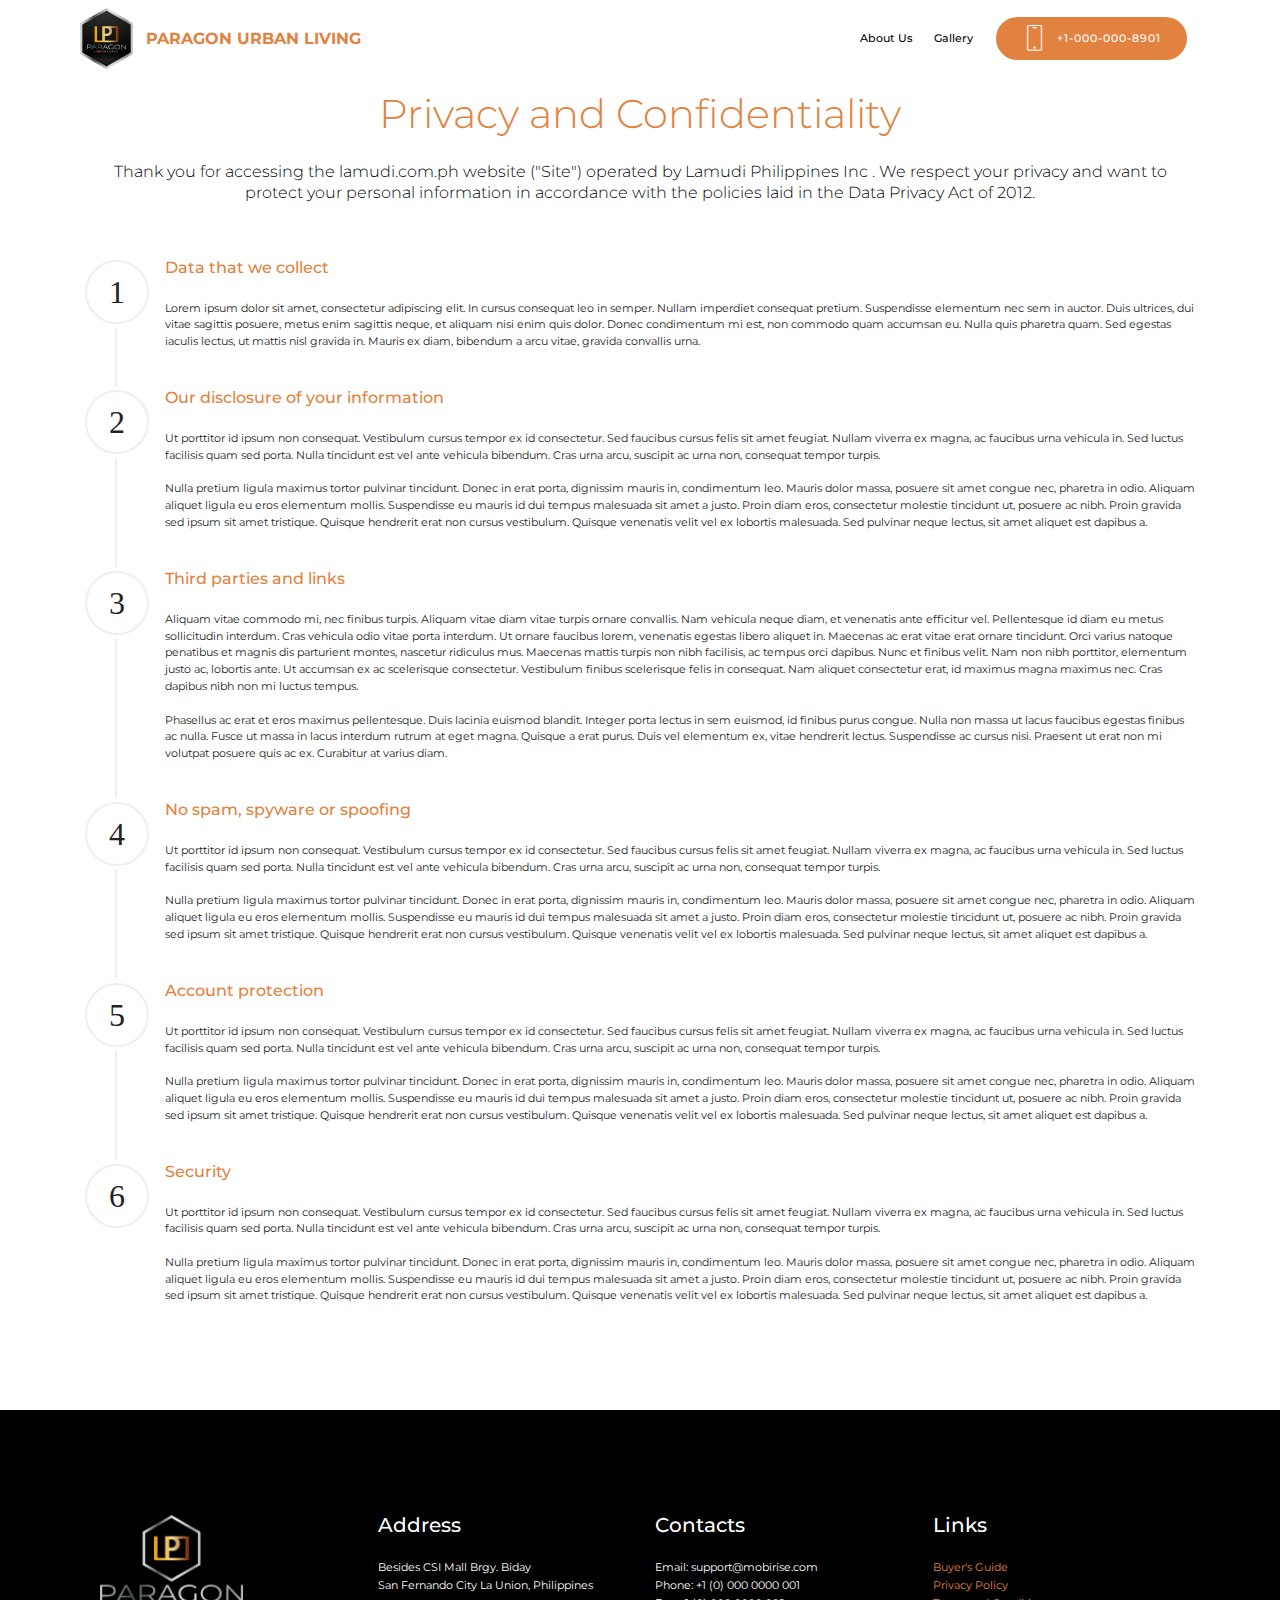
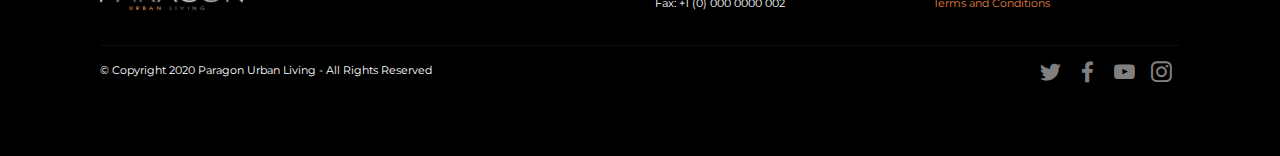
==== commit 924897bb: "create github pages" ====
--- a/page1.html
+++ b/page1.html
@@ -46,7 +46,7 @@
                         <img src="assets/images/paragon-square-logo-666x768.png" alt="Mobirise" title="" style="height: 3.8rem;">
                     </a>
                 </span>
-                <span class="navbar-caption-wrap"><a class="navbar-caption text-black display-4" href="index.html">PARAGON URBAN LIVING</a></span>
+                <span class="navbar-caption-wrap"><a class="navbar-caption text-primary display-4" href="index.html">PARAGON URBAN LIVING</a></span>
             </div>
         </div>
         <div class="collapse navbar-collapse" id="navbarSupportedContent">
@@ -67,7 +67,7 @@
     </nav>
 </section>
 
-<section class="engine"><a href="https://mobirise.info/m">free web design templates</a></section><section class="step1 cid-s9ASmmXKcm" id="step1-13">
+<section class="engine"><a href="https://mobirise.info/p">web templates free download</a></section><section class="step1 cid-s9ASmmXKcm" id="step1-13">
 
     
 
--- a/assets/mobirise/css/mbr-additional.css
+++ b/assets/mobirise/css/mbr-additional.css
@@ -17,11 +17,11 @@
 }
 .display-2 {
   font-family: 'Montserrat', sans-serif;
-  font-size: 2rem;
+  font-size: 2.5rem;
   font-display: swap;
 }
 .display-2 > .mbr-iconfont {
-  font-size: 3.2rem;
+  font-size: 4rem;
 }
 .display-4 {
   font-family: 'Montserrat', sans-serif;
@@ -59,9 +59,9 @@
     line-height: calc( 1.4 * (2.1374999999999997rem + (4.25 - 2.1374999999999997) * ((100vw - 20rem) / (48 - 20))));
   }
   .display-2 {
-    font-size: 1.6rem;
-    font-size: calc( 1.35rem + (2 - 1.35) * ((100vw - 20rem) / (48 - 20)));
-    line-height: calc( 1.4 * (1.35rem + (2 - 1.35) * ((100vw - 20rem) / (48 - 20))));
+    font-size: 2rem;
+    font-size: calc( 1.525rem + (2.5 - 1.525) * ((100vw - 20rem) / (48 - 20)));
+    line-height: calc( 1.4 * (1.525rem + (2.5 - 1.525) * ((100vw - 20rem) / (48 - 20))));
   }
   .display-4 {
     font-size: 0.8rem;
--- a/assets/mobirise/css/mbr-additional.css
+++ b/assets/mobirise/css/mbr-additional.css
@@ -17,11 +17,11 @@
 }
 .display-2 {
   font-family: 'Montserrat', sans-serif;
-  font-size: 2rem;
+  font-size: 2.5rem;
   font-display: swap;
 }
 .display-2 > .mbr-iconfont {
-  font-size: 3.2rem;
+  font-size: 4rem;
 }
 .display-4 {
   font-family: 'Montserrat', sans-serif;
@@ -59,9 +59,9 @@
     line-height: calc( 1.4 * (2.1374999999999997rem + (4.25 - 2.1374999999999997) * ((100vw - 20rem) / (48 - 20))));
   }
   .display-2 {
-    font-size: 1.6rem;
-    font-size: calc( 1.35rem + (2 - 1.35) * ((100vw - 20rem) / (48 - 20)));
-    line-height: calc( 1.4 * (1.35rem + (2 - 1.35) * ((100vw - 20rem) / (48 - 20))));
+    font-size: 2rem;
+    font-size: calc( 1.525rem + (2.5 - 1.525) * ((100vw - 20rem) / (48 - 20)));
+    line-height: calc( 1.4 * (1.525rem + (2.5 - 1.525) * ((100vw - 20rem) / (48 - 20))));
   }
   .display-4 {
     font-size: 0.8rem;
